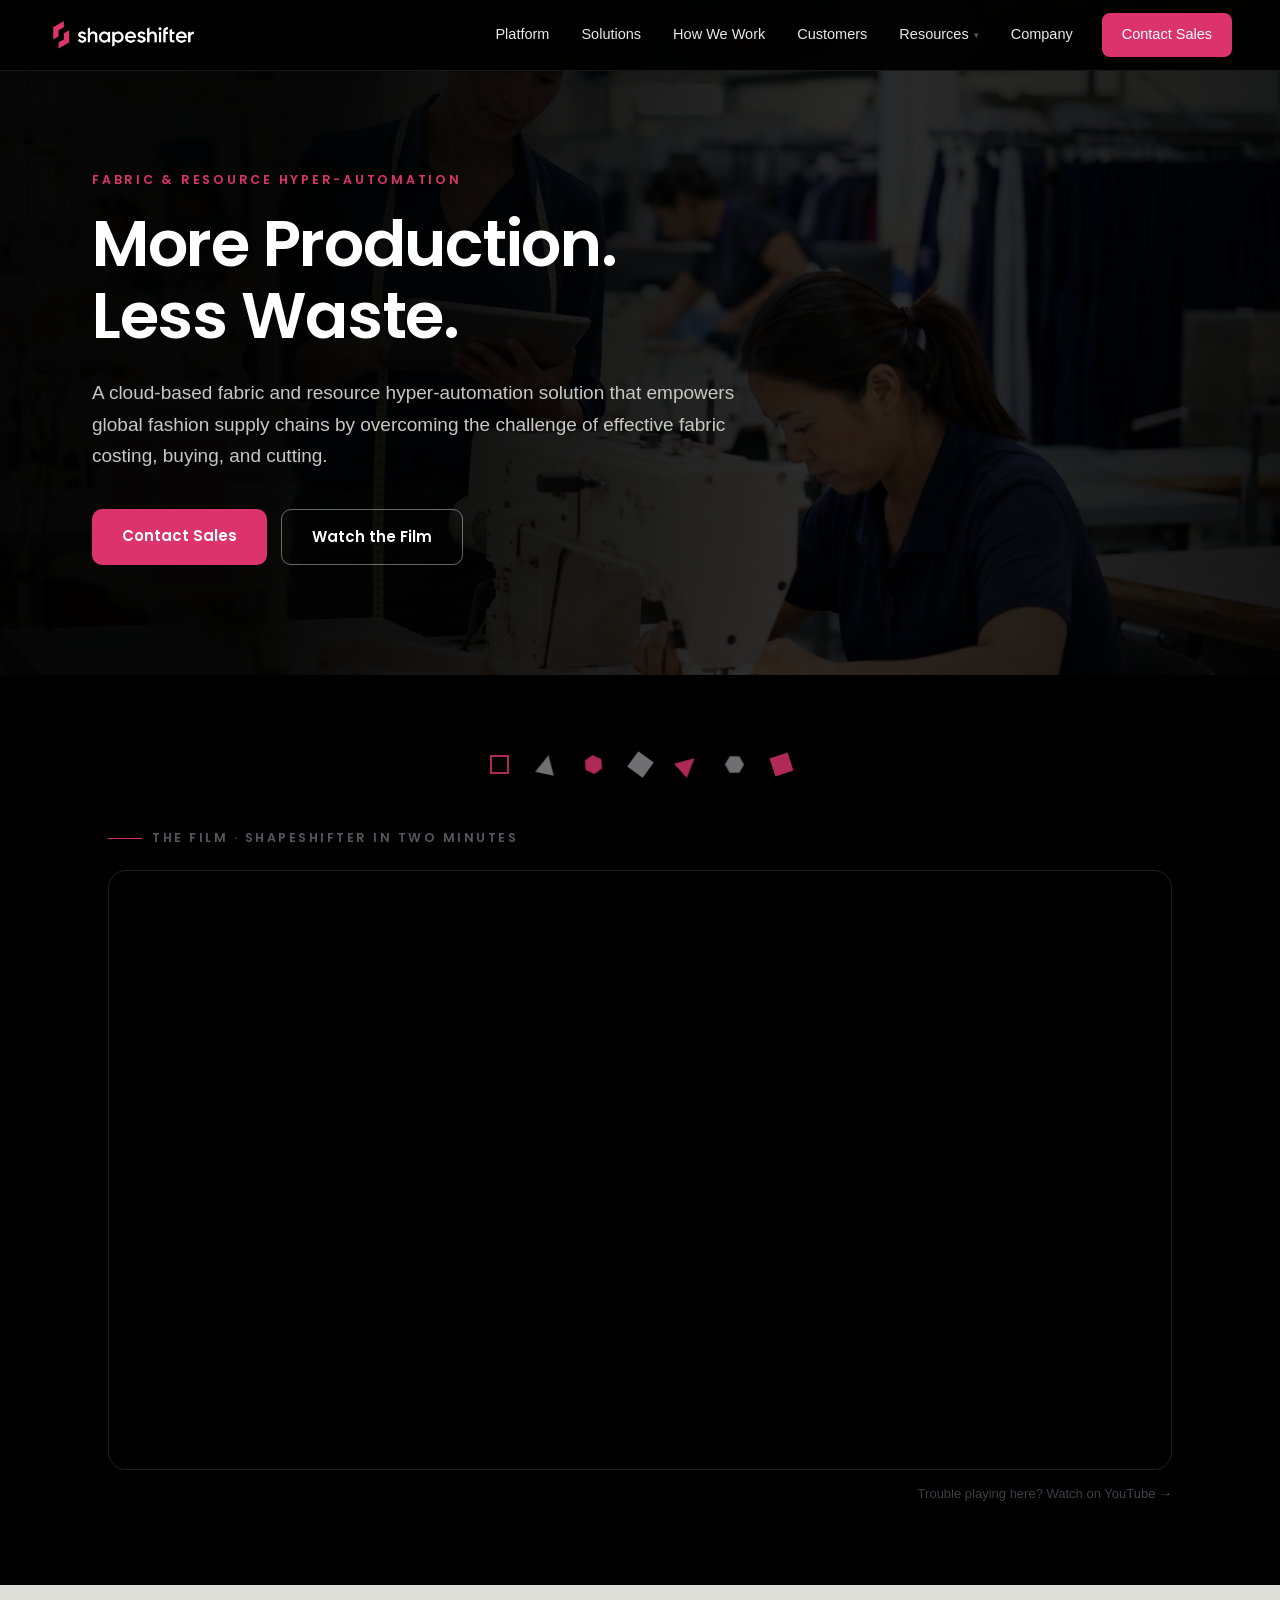
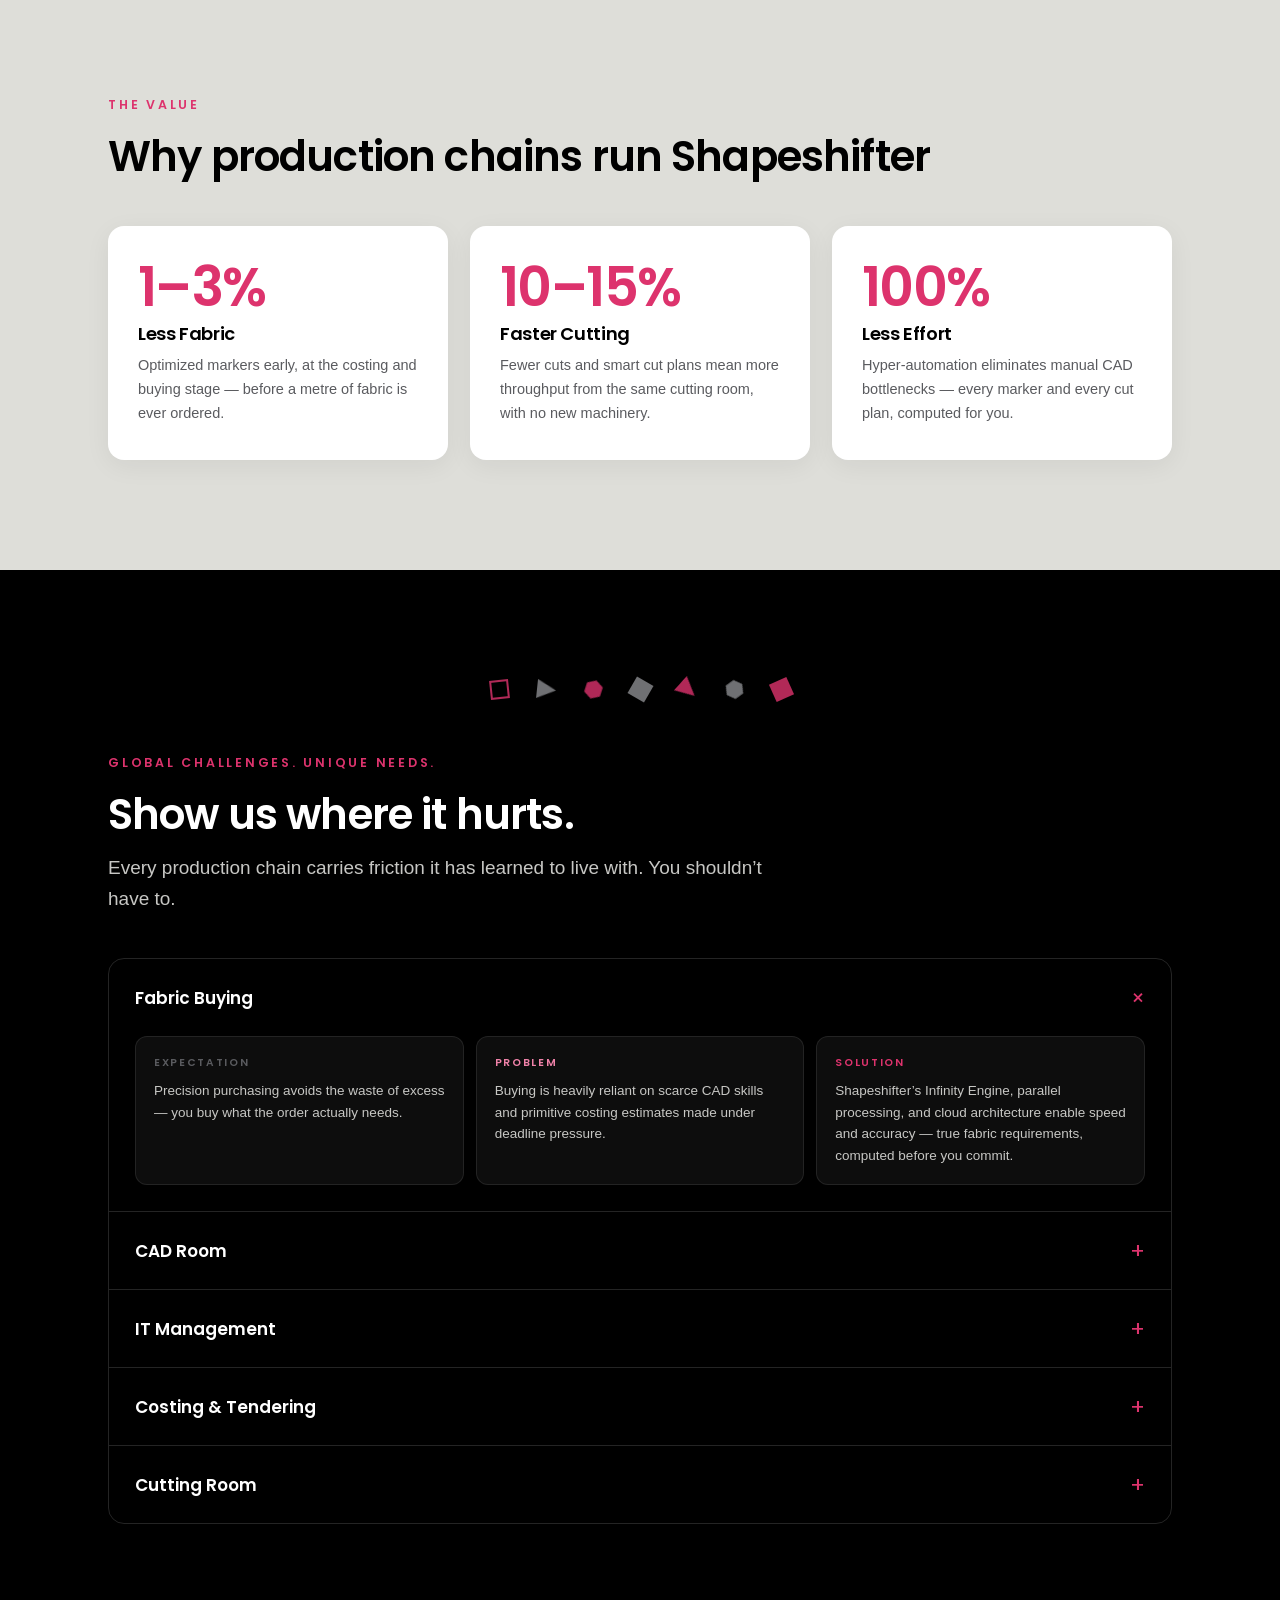
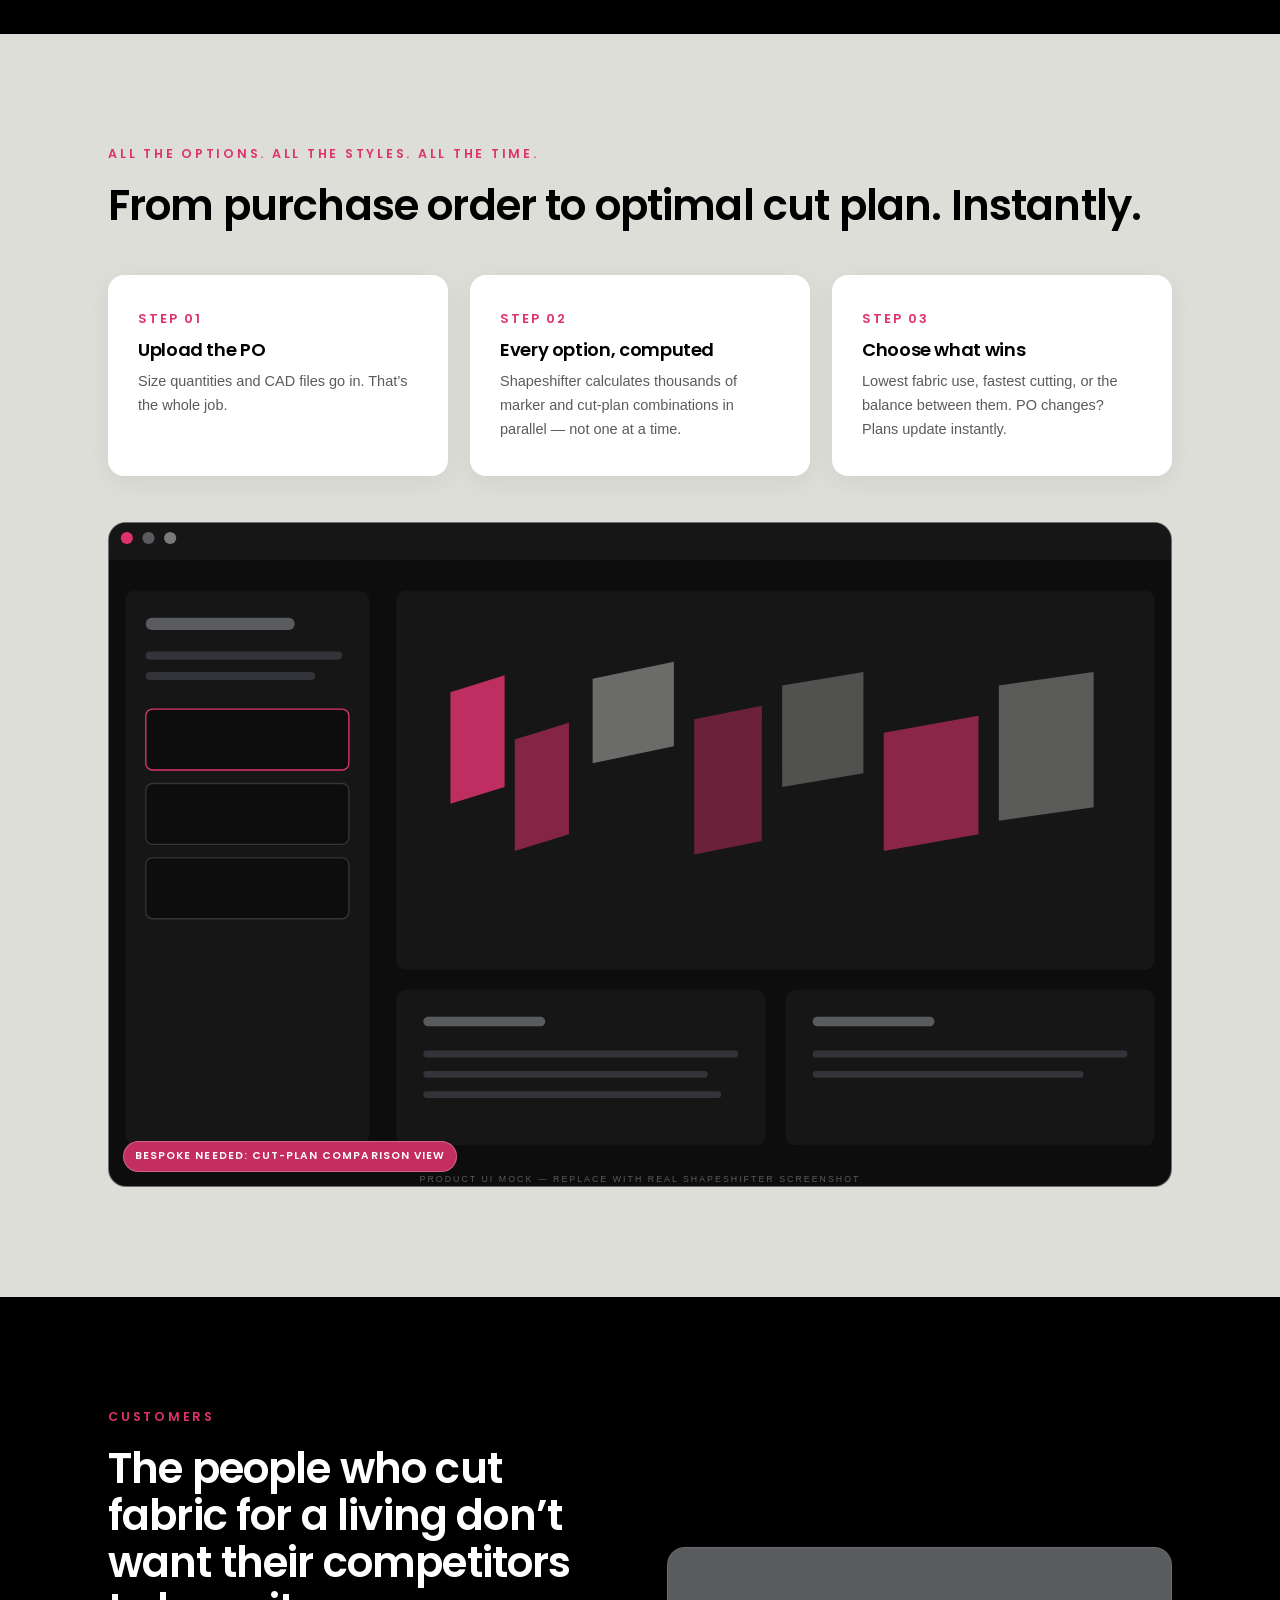
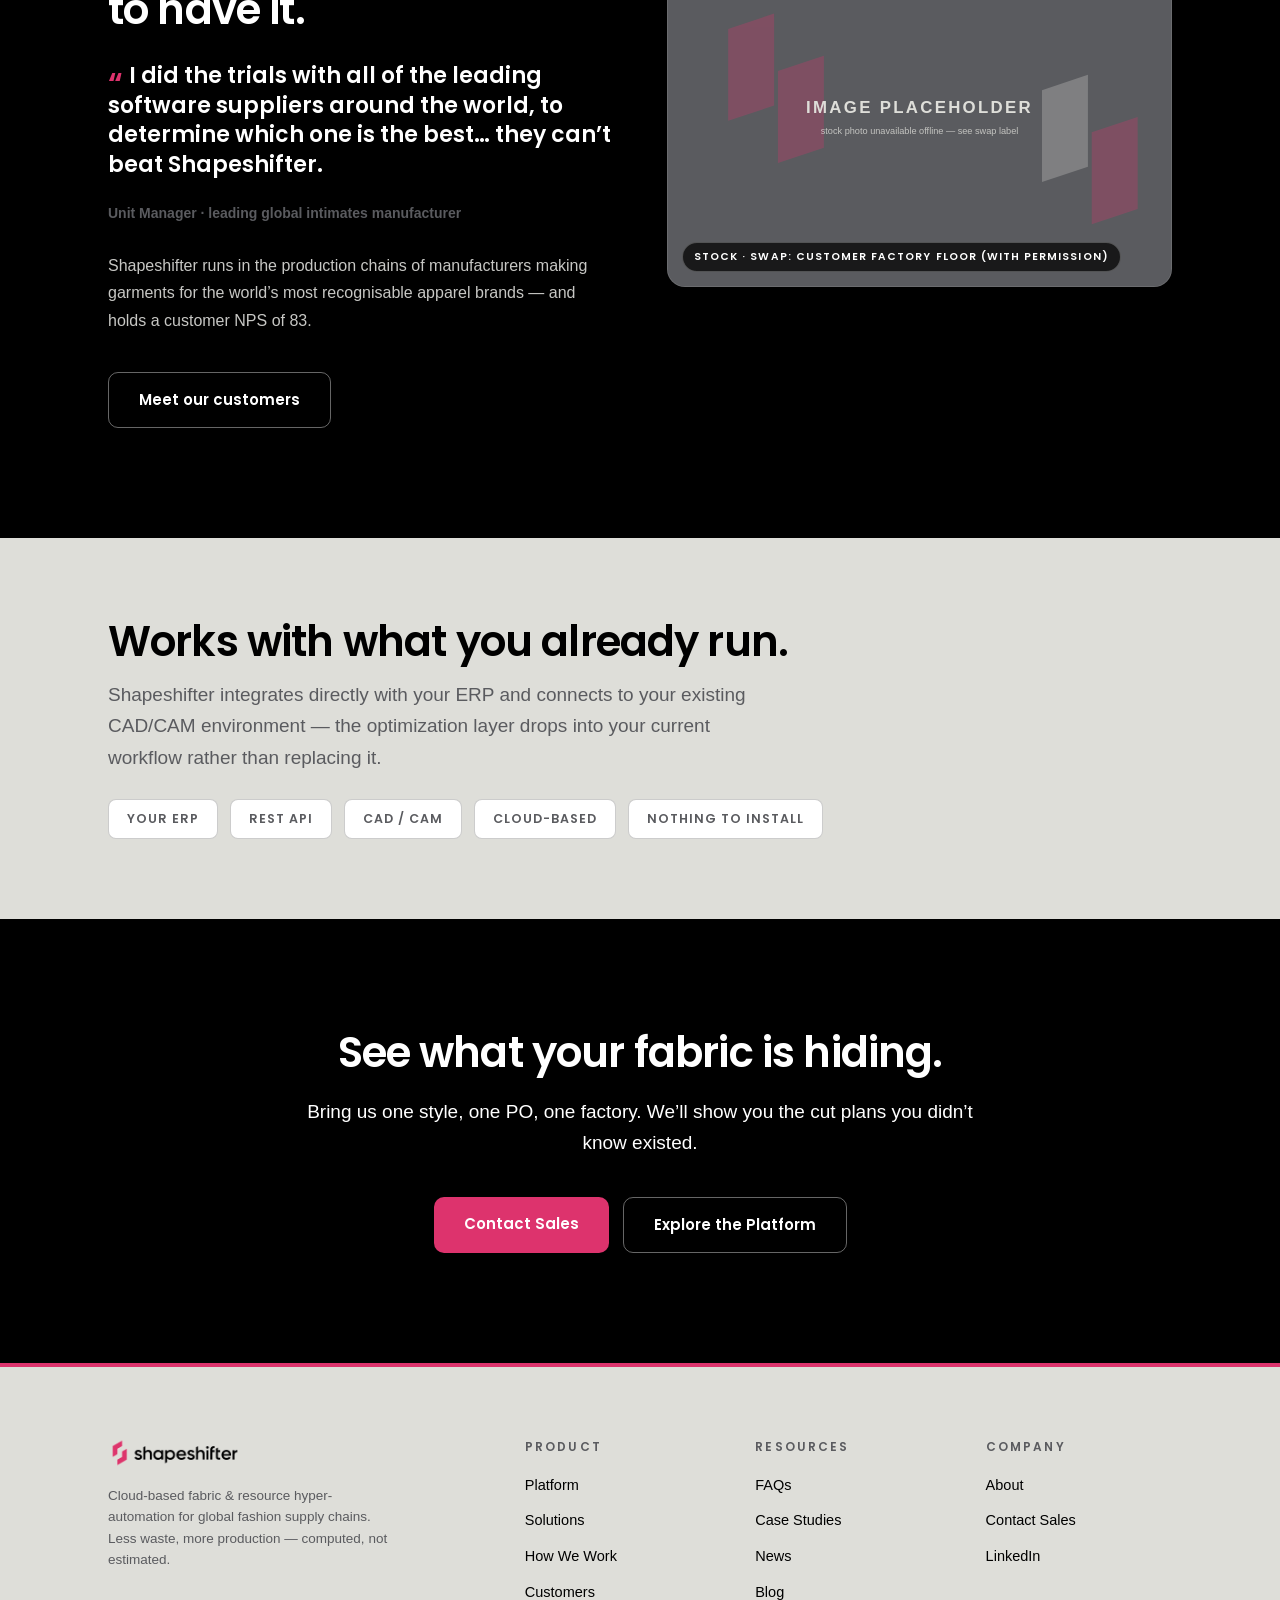
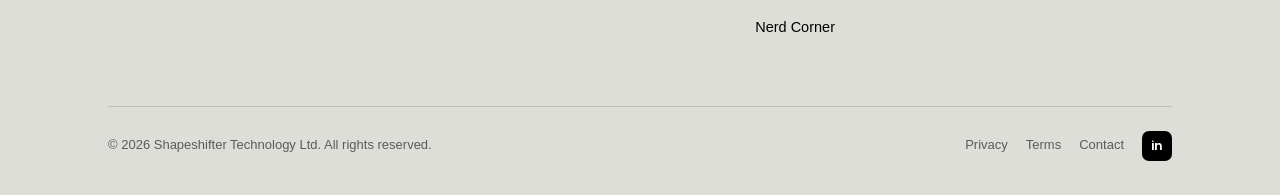
==== index.html @ abb64e83 "testing" ====
<!DOCTYPE html>
<html lang="en">
<head>
<meta charset="UTF-8">
<meta name="viewport" content="width=device-width, initial-scale=1.0">
<title>Shapeshifter — More Production. Less Waste. | Fabric & Resource Hyper-Automation</title>
<meta name="description" content="Shapeshifter is a cloud-based fabric and resource hyper-automation solution for apparel manufacturers: 1–3% less fabric, 10–15% faster cutting, 100% automated markers and cut plans.">
<!-- DRAFT: remove the noindex line below at launch -->
<meta name="robots" content="noindex, nofollow">
<link rel="stylesheet" href="assets/css/style.css">
</head>
<body data-page="home">
<header class="site-head">
  <div class="bar">
    <a class="logo" href="index.html" aria-label="Shapeshifter home"><img src="assets/img/logo-dark-bg.png" alt="Shapeshifter"></a>
    <button class="burger" aria-label="Menu"><span></span><span></span><span></span></button>
    <ul class="site-nav">
      <li><a href="platform.html" data-nav="platform">Platform</a></li>
      <li><a href="solutions.html" data-nav="solutions">Solutions</a></li>
      <li><a href="how-we-work.html" data-nav="how">How We Work</a></li>
      <li><a href="customers.html" data-nav="customers">Customers</a></li>
      <li class="has-drop">
        <a href="resources.html" data-nav="resources">Resources<span class="caret">&#9662;</span></a>
        <div class="drop">
          <a href="resources.html#faq">FAQs<span>Questions buyers actually ask</span></a>
          <a href="resources.html#case-studies">Case Studies<span>Results on real factory floors</span></a>
          <a href="resources.html#news">News<span>Announcements &amp; events</span></a>
          <a href="resources.html#blog">Blog<span>Ideas from the cutting room</span></a>
          <a href="resources.html#nerd-corner">Nerd Corner<span>The mathematics behind Shapeshifter</span></a>
        </div>
      </li>
      <li><a href="company.html" data-nav="company">Company</a></li>
      <li><a class="btn-nav" href="contact.html">Contact Sales</a></li>
    </ul>
  </div>
</header>
<main>

<section class="sec-dark hero">
  <div class="hero-bg" aria-hidden="true">
    <img src="assets/img/hero-factory.jpg" alt="" onerror="this.onerror=null;this.src='assets/img/placeholder-hero.svg'">
  </div>
  
  <div class="wrap">
    <div class="eyebrow reveal">Fabric &amp; Resource Hyper-Automation</div>
    <h1 class="h-hero reveal d1">More Production.<br>Less Waste.</h1>
    <p class="lede reveal d2">A cloud-based fabric and resource hyper-automation solution that empowers global fashion supply chains by overcoming the challenge of effective fabric costing, buying, and cutting.</p>
    <div class="btn-row reveal d3">
      <a class="btn btn-coral" href="contact.html">Contact Sales</a>
      <a class="btn btn-ghost" href="#film">Watch the Film</a>
    </div>
  </div>
</section>

<section class="sec-dark pad-sm" id="film">
  <div class="wrap"><div class="shape-row" aria-hidden="true"><i class="sq" data-rs="0.4"></i><i class="tri gray" data-rs="-0.55"></i><i class="hex" data-rs="0.3"></i><i class="sq solid gray" data-rs="-0.34"></i><i class="tri" data-rs="0.5"></i><i class="hex gray" data-rs="-0.4"></i><i class="sq solid" data-rs="0.45"></i></div>
    
<div class="film-tag reveal"><i></i>The film &middot; Shapeshifter in two minutes</div>
<div class="film-frame reveal d1">
  <iframe src="https://www.youtube.com/embed/EPqxwD7VMgI?rel=0" title="Shapeshifter film"
    allow="accelerometer; clipboard-write; encrypted-media; gyroscope; picture-in-picture; web-share"
    referrerpolicy="strict-origin-when-cross-origin" allowfullscreen loading="lazy"></iframe>
</div>
<p class="film-fallback reveal d2"><a href="https://www.youtube.com/watch?v=EPqxwD7VMgI" target="_blank" rel="noopener">Trouble playing here? Watch on YouTube &rarr;</a></p>
  </div>
</section>

<section class="sec-light pad">
  
  <div class="wrap">
    <div class="eyebrow reveal">The Value</div>
    <h2 class="h-sec reveal d1">Why production chains run Shapeshifter</h2>
    <div class="grid-3 mt-3">
      <div class="card reveal"><div class="stat">1&ndash;3%</div><h4>Less Fabric</h4><p>Optimized markers early, at the costing and buying stage &mdash; before a metre of fabric is ever ordered.</p></div>
      <div class="card reveal d1"><div class="stat">10&ndash;15%</div><h4>Faster Cutting</h4><p>Fewer cuts and smart cut plans mean more throughput from the same cutting room, with no new machinery.</p></div>
      <div class="card reveal d2"><div class="stat">100%</div><h4>Less Effort</h4><p>Hyper-automation eliminates manual CAD bottlenecks &mdash; every marker and every cut plan, computed for you.</p></div>
    </div>
  </div>
</section>

<section class="sec-dark pad">
  
  <div class="wrap"><div class="shape-row" aria-hidden="true"><i class="sq" data-rs="0.4"></i><i class="tri gray" data-rs="-0.55"></i><i class="hex" data-rs="0.3"></i><i class="sq solid gray" data-rs="-0.34"></i><i class="tri" data-rs="0.5"></i><i class="hex gray" data-rs="-0.4"></i><i class="sq solid" data-rs="0.45"></i></div>
    <div class="eyebrow reveal">Global challenges. Unique needs.</div>
    <h2 class="h-sec reveal d1">Show us where it hurts.</h2>
    <p class="lede reveal d2 mt-1">Every production chain carries friction it has learned to live with. You shouldn&rsquo;t have to.</p>
    <div class="acc reveal d2">
      <div class="acc-item">
        <button class="acc-btn">Fabric Buying <span class="plus">+</span></button>
        <div class="acc-panel"><div class="eps">
          <div><div class="k e">Expectation</div><p>Precision purchasing avoids the waste of excess &mdash; you buy what the order actually needs.</p></div>
          <div><div class="k p">Problem</div><p>Buying is heavily reliant on scarce CAD skills and primitive costing estimates made under deadline pressure.</p></div>
          <div><div class="k s">Solution</div><p>Shapeshifter&rsquo;s Infinity Engine, parallel processing, and cloud architecture enable speed and accuracy &mdash; true fabric requirements, computed before you commit.</p></div>
        </div></div>
      </div>
      <div class="acc-item">
        <button class="acc-btn">CAD Room <span class="plus">+</span></button>
        <div class="acc-panel"><div class="eps">
          <div><div class="k e">Expectation</div><p>Markers and cut plans keep pace with the orders coming in.</p></div>
          <div><div class="k p">Problem</div><p>Sequential, slow queueing: one operator, one marker at a time, while orders stack up behind the bottleneck.</p></div>
          <div><div class="k s">Solution</div><p>Parallel cloud processing resolves the bottleneck &mdash; hundreds of styles computed simultaneously, no waiting on a workstation.</p></div>
        </div></div>
      </div>
      <div class="acc-item">
        <button class="acc-btn">IT Management <span class="plus">+</span></button>
        <div class="acc-panel"><div class="eps">
          <div><div class="k e">Expectation</div><p>New tools plug into the systems you already run.</p></div>
          <div><div class="k p">Problem</div><p>System connectivity barriers: on-premise tools that don&rsquo;t talk to your ERP, and integrations that become projects.</p></div>
          <div><div class="k s">Solution</div><p>Secure, REST API&ndash;integrated cloud architecture that connects to your ERP and your existing CAD/CAM environment.</p></div>
        </div></div>
      </div>
      <div class="acc-item">
        <button class="acc-btn">Costing &amp; Tendering <span class="plus">+</span></button>
        <div class="acc-panel"><div class="eps">
          <div><div class="k e">Expectation</div><p>Quotes are sharp enough to win the tender and safe enough to protect the margin.</p></div>
          <div><div class="k p">Problem</div><p>Fabric consumption is estimated, not computed &mdash; so quotes carry padding your competitors don&rsquo;t.</p></div>
          <div><div class="k s">Solution</div><p>Costing built on real, optimized markers: quote tighter with confidence, and win work you&rsquo;d otherwise lose.</p></div>
        </div></div>
      </div>
      <div class="acc-item">
        <button class="acc-btn">Cutting Room <span class="plus">+</span></button>
        <div class="acc-panel"><div class="eps">
          <div><div class="k e">Expectation</div><p>The cutting room runs at the pace the machines allow.</p></div>
          <div><div class="k p">Problem</div><p>Capacity is spent executing the single cut plan someone had time to make &mdash; not the best one that exists.</p></div>
          <div><div class="k s">Solution</div><p>Smart cut plans with fewer cuts: faster cutting and more throughput, without new machinery.</p></div>
        </div></div>
      </div>
    </div>
  </div>
</section>

<section class="sec-light pad">
  <div class="wrap">
    <div class="eyebrow reveal">All the options. All the styles. All the time.</div>
    <h2 class="h-sec reveal d1">From purchase order to optimal cut plan. Instantly.</h2>
    <div class="grid-3 mt-3">
      <div class="card reveal"><div class="step-no">STEP 01</div><h4>Upload the PO</h4><p>Size quantities and CAD files go in. That&rsquo;s the whole job.</p></div>
      <div class="card reveal d1"><div class="step-no">STEP 02</div><h4>Every option, computed</h4><p>Shapeshifter calculates thousands of marker and cut-plan combinations in parallel &mdash; not one at a time.</p></div>
      <div class="card reveal d2"><div class="step-no">STEP 03</div><h4>Choose what wins</h4><p>Lowest fabric use, fastest cutting, or the balance between them. PO changes? Plans update instantly.</p></div>
    </div>
    <div class="mt-3 reveal"><figure class="figure ui"><img src="assets/img/placeholder-ui.svg" alt="Shapeshifter product interface placeholder"><figcaption class="swap-tag bespoke">BESPOKE NEEDED: cut-plan comparison view</figcaption></figure></div>
  </div>
</section>

<section class="sec-dark pad">
  <div class="wrap">
    <div class="split">
      <div>
        <div class="eyebrow reveal">Customers</div>
        <h2 class="h-sec reveal d1">The people who cut fabric for a living don&rsquo;t want their competitors to have it.</h2>
        <p class="quote-big reveal d2 mt-2" style="font-size:clamp(18px,2vw,22px)">I did the trials with all of the leading software suppliers around the world, to determine which one is the best&hellip; they can&rsquo;t beat Shapeshifter.</p>
        <div class="quote-who reveal d2">Unit Manager &middot; leading global intimates manufacturer</div>
        <p class="body-copy reveal d3 mt-2">Shapeshifter runs in the production chains of manufacturers making garments for the world&rsquo;s most recognisable apparel brands &mdash; and holds a customer NPS of 83.</p>
        <div class="btn-row reveal d3"><a class="btn btn-ghost" href="customers.html">Meet our customers</a></div>
      </div>
      <figure class="figure "><img src="https://images.unsplash.com/photo-1741176505800-caaa3a52631a?auto=format&fit=crop&w=1600&q=70" alt="Garment workers on a factory sewing floor" loading="lazy" onerror="this.onerror=null;this.src='assets/img/placeholder-photo.svg'"><figcaption class="swap-tag">STOCK · swap: customer factory floor (with permission)</figcaption></figure>
    </div>
  </div>
</section>

<section class="sec-light pad-sm">
  
  <div class="wrap">
    <h2 class="h-sec reveal">Works with what you already run.</h2>
    <p class="lede reveal d1 mt-1">Shapeshifter integrates directly with your ERP and connects to your existing CAD/CAM environment &mdash; the optimization layer drops into your current workflow rather than replacing it.</p>
    <div class="chips reveal d2"><span>YOUR ERP</span><span>REST API</span><span>CAD / CAM</span><span>CLOUD-BASED</span><span>NOTHING TO INSTALL</span></div>
  </div>
</section>

<section class="cta-band pad">
  
  <div class="wrap">
    <h2 class="h-sec reveal">See what your fabric is hiding.</h2>
    <p class="lede reveal d1">Bring us one style, one PO, one factory. We&rsquo;ll show you the cut plans you didn&rsquo;t know existed.</p>
    <div class="btn-row reveal d2">
      <a class="btn btn-coral" href="contact.html">Contact Sales</a>
      <a class="btn btn-ghost" href="platform.html">Explore the Platform</a>
    </div>
  </div>
</section>

</main>
<footer class="site-foot">
  <div class="wrap">
    <div class="foot-grid">
      <div>
        <a class="logo" href="index.html"><img src="assets/img/logo-black.png" alt="Shapeshifter"></a>
        <p class="tag">Cloud-based fabric &amp; resource hyper-automation for global fashion supply chains. Less waste, more production &mdash; computed, not estimated.</p>
      </div>
      <div>
        <h5>Product</h5>
        <ul>
          <li><a href="platform.html">Platform</a></li>
          <li><a href="solutions.html">Solutions</a></li>
          <li><a href="how-we-work.html">How We Work</a></li>
          <li><a href="customers.html">Customers</a></li>
        </ul>
      </div>
      <div>
        <h5>Resources</h5>
        <ul>
          <li><a href="resources.html#faq">FAQs</a></li>
          <li><a href="resources.html#case-studies">Case Studies</a></li>
          <li><a href="resources.html#news">News</a></li>
          <li><a href="resources.html#blog">Blog</a></li>
          <li><a href="resources.html#nerd-corner">Nerd Corner</a></li>
        </ul>
      </div>
      <div>
        <h5>Company</h5>
        <ul>
          <li><a href="company.html">About</a></li>
          <li><a href="contact.html">Contact Sales</a></li>
          <li><a href="https://www.linkedin.com/company/shapeshiftersocial" target="_blank" rel="noopener">LinkedIn</a></li>
        </ul>
      </div>
    </div>
    <div class="foot-base">
      <span>&copy; <span data-year>2026</span> Shapeshifter Technology Ltd. All rights reserved.</span>
      <span class="right">
        <a href="#">Privacy</a>
        <a href="#">Terms</a>
        <a href="contact.html">Contact</a>
        <a class="li-badge" href="https://www.linkedin.com/company/shapeshiftersocial" target="_blank" rel="noopener" aria-label="Shapeshifter on LinkedIn">in</a>
      </span>
    </div>
  </div>
</footer>
<script src="assets/js/main.js"></script>
</body>
</html>
---- assets/css/style.css ----
/* ============================================================
   ShapeShifter — mockup design system
   Palette: #000000 · #D26763 (coral) · #5A5B5F (gray) · #DEDED9 (stone)
   Headings: Poppins SemiBold (self-hosted) · Body: system sans
   ============================================================ */

@font-face{
  font-family:'Poppins'; font-style:normal; font-weight:400; font-display:swap;
  src:url('../fonts/poppins-latin-400-normal.woff2') format('woff2');
}
@font-face{
  font-family:'Poppins'; font-style:normal; font-weight:600; font-display:swap;
  src:url('../fonts/poppins-latin-600-normal.woff2') format('woff2');
}

:root{
  --black:#000000;
  --coral:#DD336D;
  --coral-deep:#B62456;
  --gray:#5A5B5F;
  --stone:#DEDED9;
  --white:#ffffff;
  --head:'Poppins',-apple-system,BlinkMacSystemFont,"Segoe UI",Roboto,Helvetica,Arial,sans-serif;
  --body:-apple-system,BlinkMacSystemFont,"Segoe UI",Roboto,Helvetica,Arial,sans-serif;
  --nav-h:70px;
  --wrap:1120px;
}

*{box-sizing:border-box;margin:0;padding:0}
html{scroll-behavior:smooth}
body{font-family:var(--body);color:var(--black);background:var(--black);line-height:1.6;-webkit-font-smoothing:antialiased}
img{max-width:100%;display:block}
a{color:inherit;text-decoration:none}
ul{list-style:none}

h1,h2,h3,h4{font-family:var(--head);font-weight:600;line-height:1.12;letter-spacing:-.02em}
.h-hero{font-size:clamp(38px,5.6vw,64px)}
.h-sec{font-size:clamp(28px,3.6vw,42px)}
.h-sub{font-size:clamp(19px,2vw,24px)}

.wrap{max-width:var(--wrap);margin:0 auto;padding:0 28px}
.eyebrow{font-family:var(--head);font-weight:600;font-size:12.5px;letter-spacing:.22em;text-transform:uppercase;color:var(--coral);margin-bottom:18px}
.lede{font-size:clamp(16px,1.6vw,19px);line-height:1.65;max-width:680px}
.body-copy{font-size:16px;line-height:1.7;max-width:680px}
.sec-dark .lede,.sec-dark .body-copy{color:#c7c7c4}
.sec-light .lede,.sec-light .body-copy{color:var(--gray)}

/* ---------- header ---------- */
.site-head{position:fixed;top:0;left:0;right:0;z-index:1000;background:rgba(0,0,0,.92);backdrop-filter:blur(10px);-webkit-backdrop-filter:blur(10px);border-bottom:1px solid rgba(255,255,255,.09)}
.site-head .bar{max-width:1240px;margin:0 auto;height:var(--nav-h);display:flex;align-items:center;gap:20px;padding:0 28px}
.site-head .logo img{height:36px;width:auto}
.site-nav{margin-left:auto;display:flex;align-items:center;gap:6px}
.site-nav>li{position:relative}
.site-nav>li>a{display:block;padding:10px 13px;color:#e8e8e5;font-size:14.5px;font-weight:500;border-radius:8px;transition:color .2s}
.site-nav>li>a:hover,.site-nav>li>a.active{color:var(--coral)}
.site-nav .caret{display:inline-block;margin-left:5px;font-size:9px;transform:translateY(-1px);color:var(--gray)}
.drop{position:absolute;top:calc(100% + 10px);left:50%;transform:translate(-50%,8px);background:#0d0d0d;border:1px solid rgba(255,255,255,.12);border-radius:12px;padding:8px;min-width:210px;opacity:0;visibility:hidden;transition:all .22s;box-shadow:0 18px 50px rgba(0,0,0,.5)}
.drop a{display:block;padding:10px 14px;font-size:14px;color:#d5d5d2;border-radius:8px;white-space:nowrap}
.drop a:hover{background:rgba(221,51,109,.14);color:#fff}
.drop a span{display:block;font-size:11.5px;color:var(--gray);margin-top:1px}
.has-drop:hover .drop,.has-drop.open .drop{opacity:1;visibility:visible;transform:translate(-50%,0)}
.btn-nav{background:var(--coral);color:#fff !important;font-weight:600;padding:10px 20px !important;border-radius:9px;margin-left:10px;transition:background .2s}
.btn-nav:hover{background:var(--coral-deep);color:#fff !important}
.burger{display:none;margin-left:auto;background:none;border:0;cursor:pointer;padding:8px}
.burger span{display:block;width:24px;height:2px;background:#fff;margin:5px 0;transition:.3s}

/* ---------- sections ---------- */
section{position:relative;overflow:hidden}
.sec-dark{background:var(--black);color:var(--white)}
.sec-light{background:var(--stone);color:var(--black)}
.pad{padding:110px 0}
.pad-sm{padding:80px 0}

/* hero */
.hero{padding:170px 0 110px;min-height:72vh;display:flex;align-items:center}
.hero .wrap{margin-left:clamp(28px,5vw,96px);margin-right:auto}
.hero .lede{margin-top:26px}

/* buttons */
.btn-row{display:flex;gap:14px;margin-top:38px;flex-wrap:wrap}
.btn{display:inline-block;font-family:var(--head);font-weight:600;font-size:15px;padding:15px 30px;border-radius:10px;transition:all .22s;cursor:pointer;border:0}
.btn-coral{background:var(--coral);color:#fff}
.btn-coral:hover{background:var(--coral-deep);transform:translateY(-2px)}
.btn-ghost{border:1.5px solid rgba(255,255,255,.4);color:#fff;background:transparent}
.btn-ghost:hover{border-color:var(--coral);color:var(--coral)}
.sec-light .btn-ghost{border-color:rgba(0,0,0,.35);color:var(--black)}
.sec-light .btn-ghost:hover{border-color:var(--coral);color:var(--coral)}

/* film / video */
.film-frame{position:relative;border-radius:18px;overflow:hidden;box-shadow:0 30px 80px rgba(0,0,0,.55);border:1px solid rgba(255,255,255,.12)}
.film-frame::before{content:"";display:block;padding-top:56.25%}
.film-frame iframe{position:absolute;inset:0;width:100%;height:100%;border:0}
.film-tag{display:flex;align-items:center;gap:10px;margin-bottom:22px;font-family:var(--head);font-weight:600;font-size:12.5px;letter-spacing:.2em;text-transform:uppercase;color:var(--gray)}
.film-tag i{width:34px;height:1.5px;background:var(--coral);display:inline-block}

/* cards */
.grid-3{display:grid;grid-template-columns:repeat(3,1fr);gap:22px}
.grid-4{display:grid;grid-template-columns:repeat(4,1fr);gap:20px}
.grid-2{display:grid;grid-template-columns:repeat(2,1fr);gap:22px}
.card{background:var(--white);border-radius:16px;padding:34px 30px;box-shadow:0 6px 26px rgba(0,0,0,.06)}
.sec-dark .card{background:#101010;border:1px solid rgba(255,255,255,.09);box-shadow:none}
.sec-dark .card h4{color:#fff}
.stat{font-family:var(--head);font-weight:600;font-size:clamp(38px,4.6vw,54px);color:var(--coral);letter-spacing:-.03em;line-height:1}
.card h4{font-size:18px;margin-top:10px}
.card p{font-size:14.5px;color:var(--gray);margin-top:10px;line-height:1.65}
.sec-dark .card p{color:#a9a9a6}

/* numbered steps */
.step-no{font-family:var(--head);font-weight:600;font-size:13px;letter-spacing:.16em;color:var(--coral)}

/* feature tiles (platform "Powerful features") */
.tile{border-radius:16px;padding:30px 28px;background:#101010;border:1px solid rgba(255,255,255,.09);transition:border-color .25s,transform .25s}
.tile:hover{border-color:var(--coral);transform:translateY(-4px)}
.tile .glyph{width:42px;height:42px;margin-bottom:18px;position:relative}
.tile .glyph::before,.tile .glyph::after{content:"";position:absolute;width:16px;height:24px;background:var(--coral);transform:skewY(-16deg)}
.tile .glyph::before{left:2px;top:0;opacity:.55}
.tile .glyph::after{left:16px;top:10px}
.tile h4{font-size:17px;color:#fff}
.tile p{font-size:14px;color:#a9a9a6;margin-top:8px;line-height:1.6}

/* accordion (E -> P -> S) */
.acc{border:1px solid rgba(255,255,255,.14);border-radius:16px;overflow:hidden;margin-top:44px}
.sec-light .acc{border-color:rgba(0,0,0,.15)}
.acc-item + .acc-item{border-top:1px solid rgba(255,255,255,.14)}
.sec-light .acc-item + .acc-item{border-top-color:rgba(0,0,0,.15)}
.acc-btn{width:100%;display:flex;align-items:center;justify-content:space-between;gap:16px;background:none;border:0;cursor:pointer;padding:22px 26px;font-family:var(--head);font-weight:600;font-size:17px;color:inherit;text-align:left}
.acc-btn .plus{font-size:22px;color:var(--coral);font-weight:400;transition:transform .3s}
.acc-item.open .acc-btn .plus{transform:rotate(45deg)}
.acc-panel{max-height:0;overflow:hidden;transition:max-height .45s ease}
.eps{display:grid;grid-template-columns:repeat(3,1fr);gap:12px;padding:0 26px 26px}
.eps>div{background:rgba(255,255,255,.05);border:1px solid rgba(255,255,255,.09);border-radius:12px;padding:18px}
.sec-light .eps>div{background:#fff;border-color:rgba(0,0,0,.07)}
.eps .k{font-family:var(--head);font-weight:600;font-size:10.5px;letter-spacing:.16em;text-transform:uppercase;margin-bottom:8px}
.eps .k.e{color:var(--gray)} .eps .k.p{color:#f082a9} .eps .k.s{color:var(--coral)}
.sec-light .eps .k.p{color:var(--coral-deep)}
.eps p{font-size:13.5px;line-height:1.6;color:#c7c7c4}
.sec-light .eps p{color:var(--gray)}

/* quotes */
.quote-big{font-family:var(--head);font-weight:600;font-size:clamp(22px,3vw,32px);line-height:1.35;max-width:840px}
.quote-big::before{content:"\201C";color:var(--coral);font-size:1.4em;line-height:0;vertical-align:-.35em;margin-right:6px}
.quote-who{margin-top:22px;font-size:14px;color:var(--gray);font-weight:600}
.quote-card{background:#101010;border:1px solid rgba(255,255,255,.09);border-left:3px solid var(--coral);border-radius:14px;padding:28px}
.quote-card p{font-size:16px;line-height:1.6;font-weight:500;color:#e8e8e5}
.quote-card .quote-who{margin-top:16px}

/* media / figures */
.figure{position:relative;border-radius:18px;overflow:hidden;background:#5A5B5F url('../img/placeholder-photo.svg') center/cover no-repeat;border:1px solid rgba(255,255,255,.10)}
.figure img{width:100%;height:100%;object-fit:cover;transform:scale(1.02);transition:transform 6s ease}
.figure:hover img{transform:scale(1.09)}
.swap-tag{position:absolute;left:14px;bottom:14px;z-index:3;background:rgba(0,0,0,.72);color:#fff;font-family:var(--head);font-weight:600;font-size:10.5px;letter-spacing:.1em;text-transform:uppercase;padding:6px 11px;border-radius:20px;border:1px solid rgba(255,255,255,.25)}
.swap-tag.bespoke{background:rgba(221,51,109,.88)}
.split{display:grid;grid-template-columns:1fr 1fr;gap:54px;align-items:center}
.split .figure{min-height:340px}
.split .figure img{position:absolute;inset:0}

/* logo chips / names */
.chips{display:flex;flex-wrap:wrap;gap:12px;margin-top:26px}
.chips span{border:1px solid rgba(0,0,0,.2);border-radius:8px;padding:9px 18px;font-family:var(--head);font-weight:600;font-size:12.5px;letter-spacing:.08em;color:var(--gray);background:#fff}
.sec-dark .chips span{background:transparent;border-color:rgba(255,255,255,.2);color:#c7c7c4}

/* stats band */
.stat-band{display:flex;gap:64px;flex-wrap:wrap;margin-top:46px}
.stat-band .v{font-family:var(--head);font-weight:600;font-size:clamp(34px,4vw,48px);color:var(--coral);line-height:1}
.stat-band .l{font-size:13.5px;color:var(--gray);margin-top:8px;max-width:180px;line-height:1.5}

/* FAQ */
.faq-cat{font-family:var(--head);font-weight:600;font-size:12.5px;letter-spacing:.2em;text-transform:uppercase;color:var(--coral);margin:40px 0 6px}
.faq-item{border-bottom:1px solid rgba(0,0,0,.12);padding:20px 0}
.faq-item h4{font-size:17px}
.faq-item p{font-size:15px;color:var(--gray);margin-top:8px;max-width:760px;line-height:1.65}

/* resource cards */
.res-card{display:block;background:var(--white);border-radius:16px;overflow:hidden;box-shadow:0 6px 26px rgba(0,0,0,.06);transition:transform .25s,box-shadow .25s}
.res-card:hover{transform:translateY(-5px);box-shadow:0 16px 40px rgba(0,0,0,.12)}
.res-card .figure{border-radius:0;height:170px}
.res-card .pad-in{padding:22px 24px 26px}
.res-card .kind{font-family:var(--head);font-weight:600;font-size:11px;letter-spacing:.16em;text-transform:uppercase;color:var(--coral)}
.res-card h4{font-size:17px;margin-top:8px;line-height:1.35}
.res-card p{font-size:13.5px;color:var(--gray);margin-top:8px}
.sec-dark .res-card{background:#101010;border:1px solid rgba(255,255,255,.09)}
.sec-dark .res-card h4{color:#fff}

/* CTA band */
.cta-band{position:relative;background:var(--black);color:#fff;text-align:center}
.cta-band .h-sec{max-width:760px;margin:0 auto}
.cta-band .lede{margin:20px auto 0}
.cta-band .btn-row{justify-content:center}

/* footer */
.site-foot{background:var(--stone);color:var(--black);padding:70px 0 34px;border-top:4px solid var(--coral)}
.foot-grid{display:grid;grid-template-columns:2fr 1fr 1fr 1fr;gap:44px}
.site-foot .logo img{height:32px}
.site-foot .tag{font-size:13.5px;color:var(--gray);margin-top:16px;max-width:280px;line-height:1.6}
.site-foot h5{font-family:var(--head);font-weight:600;font-size:12px;letter-spacing:.18em;text-transform:uppercase;color:var(--gray);margin-bottom:16px}
.site-foot li{margin-bottom:10px}
.site-foot li a{font-size:14.5px;color:var(--black);transition:color .2s}
.site-foot li a:hover{color:var(--coral)}
.foot-base{display:flex;flex-wrap:wrap;gap:18px;align-items:center;margin-top:56px;padding-top:24px;border-top:1px solid rgba(0,0,0,.14);font-size:13px;color:var(--gray)}
.foot-base .right{margin-left:auto;display:flex;gap:18px;align-items:center}
.foot-base a:hover{color:var(--coral)}
.li-badge{display:inline-flex;align-items:center;justify-content:center;width:30px;height:30px;border-radius:7px;background:var(--black);color:#fff;font-family:var(--head);font-weight:600;font-size:12.5px}
.li-badge:hover{background:var(--coral);color:#fff}

/* floating brand shapes */
.shapes{position:absolute;inset:0;pointer-events:none;z-index:0}
.shape{position:absolute;background:var(--coral);opacity:.18;transform:skewY(-16deg);border-radius:4px;will-change:transform}
.sec-light .shape{opacity:.28}
.wrap,.hero .wrap{position:relative;z-index:2}

/* scroll reveal */
.reveal{opacity:0;transform:translateY(28px);transition:opacity .8s ease,transform .8s ease}
.reveal.in{opacity:1;transform:none}
.d1{transition-delay:.12s}.d2{transition-delay:.24s}.d3{transition-delay:.36s}.d4{transition-delay:.48s}
@media (prefers-reduced-motion:reduce){.reveal{opacity:1;transform:none;transition:none}.figure img{transition:none}}

/* helpers */
.mt-1{margin-top:14px}.mt-2{margin-top:28px}.mt-3{margin-top:46px}.mt-4{margin-top:64px}
.center{text-align:center}
.max-720{max-width:720px}
.mx-auto{margin-left:auto;margin-right:auto}

/* ---------- responsive ---------- */
@media(max-width:960px){
  .grid-3,.grid-4{grid-template-columns:repeat(2,1fr)}
  .split{grid-template-columns:1fr;gap:30px}
  .foot-grid{grid-template-columns:1fr 1fr}
}
@media(max-width:720px){
  .site-nav{position:fixed;top:var(--nav-h);left:0;right:0;background:#000;flex-direction:column;align-items:stretch;padding:16px 22px 26px;gap:2px;display:none;border-bottom:1px solid rgba(255,255,255,.12)}
  .site-nav.open{display:flex}
  .drop{position:static;transform:none;opacity:1;visibility:visible;display:none;box-shadow:none;border:0;background:rgba(255,255,255,.04);margin:4px 0 8px}
  .has-drop.open .drop{display:block}
  .btn-nav{margin:14px 0 0;text-align:center}
  .burger{display:block}
  .grid-3,.grid-4,.grid-2,.eps{grid-template-columns:1fr}
  .stat-band{gap:34px}
  .hero{padding:130px 0 80px;min-height:0}
  .pad{padding:76px 0}
}

/* ---------- v3 additions ---------- */
/* hero background image */
.hero-bg{position:absolute;inset:0;z-index:0}
.hero-bg img{width:100%;height:100%;object-fit:cover;opacity:.5}
.hero-bg::after{content:"";position:absolute;inset:0;background:linear-gradient(100deg,rgba(0,0,0,.94) 25%,rgba(0,0,0,.62) 65%,rgba(0,0,0,.8) 100%)}
.hero-swap{position:absolute;right:18px;bottom:18px;left:auto;z-index:5}

/* film fallback link */
.film-fallback{margin-top:14px;font-size:13px;text-align:right}
.film-fallback a{color:var(--gray);transition:color .2s}
.film-fallback a:hover{color:var(--coral)}

/* rotating shape rows between sections */
.shape-row{display:flex;justify-content:center;align-items:center;gap:28px;margin:0 0 54px}
.shape-row i{display:block;width:19px;height:19px;border:2.5px solid var(--coral);opacity:.8;will-change:transform}
.shape-row i.solid{background:var(--coral);border:0}
.shape-row i.gray{border-color:var(--gray)}
.shape-row i.solid.gray{background:var(--gray);border:0}
.shape-row i.tri{clip-path:polygon(50% 0,100% 100%,0 100%);border:0;background:var(--coral)}
.shape-row i.tri.gray{background:var(--gray)}
.shape-row i.hex{clip-path:polygon(25% 6%,75% 6%,100% 50%,75% 94%,25% 94%,0 50%);border:0;background:var(--coral)}
.shape-row i.hex.gray{background:var(--gray)}
.sec-dark .shape-row i.gray,.cta-band .shape-row i.gray{border-color:#8b8c90}
.sec-dark .shape-row i.tri.gray,.sec-dark .shape-row i.hex.gray,.sec-dark .shape-row i.solid.gray{background:#8b8c90}
.figure.ui{aspect-ratio:1.6}
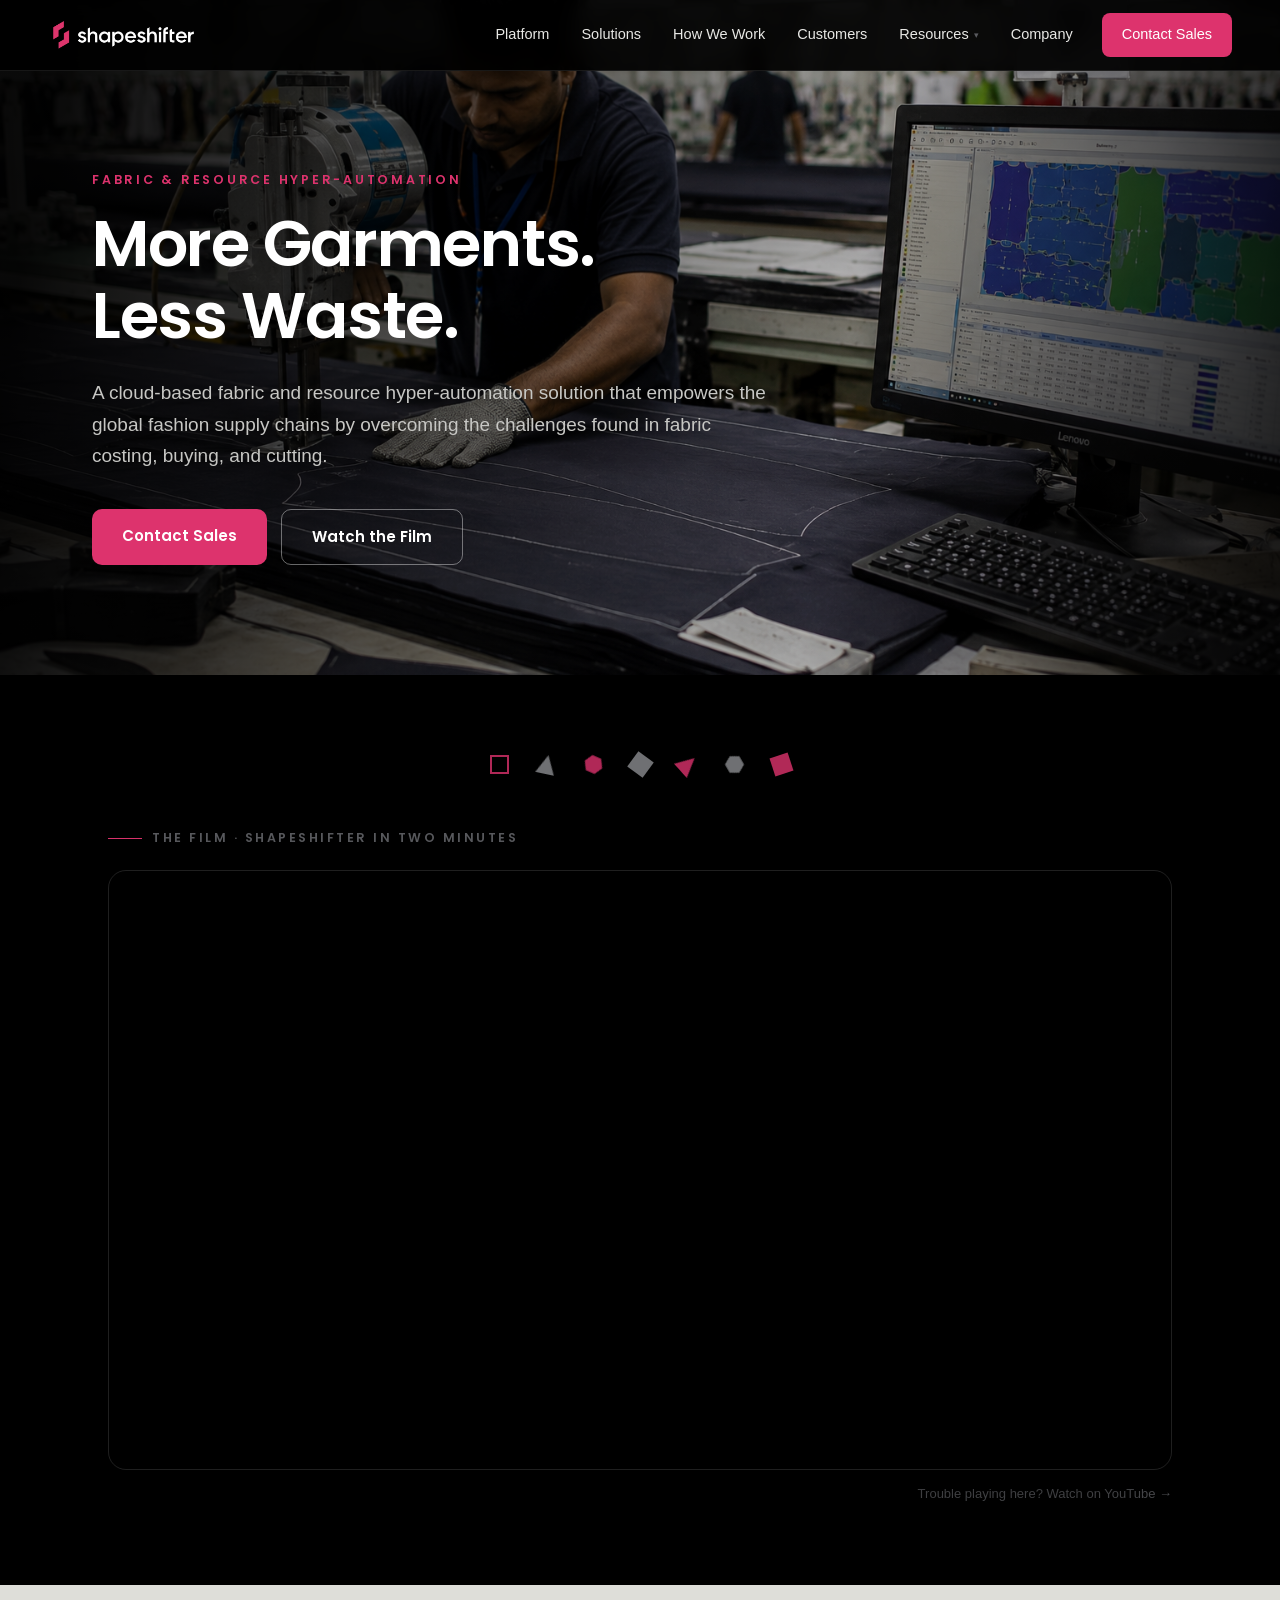
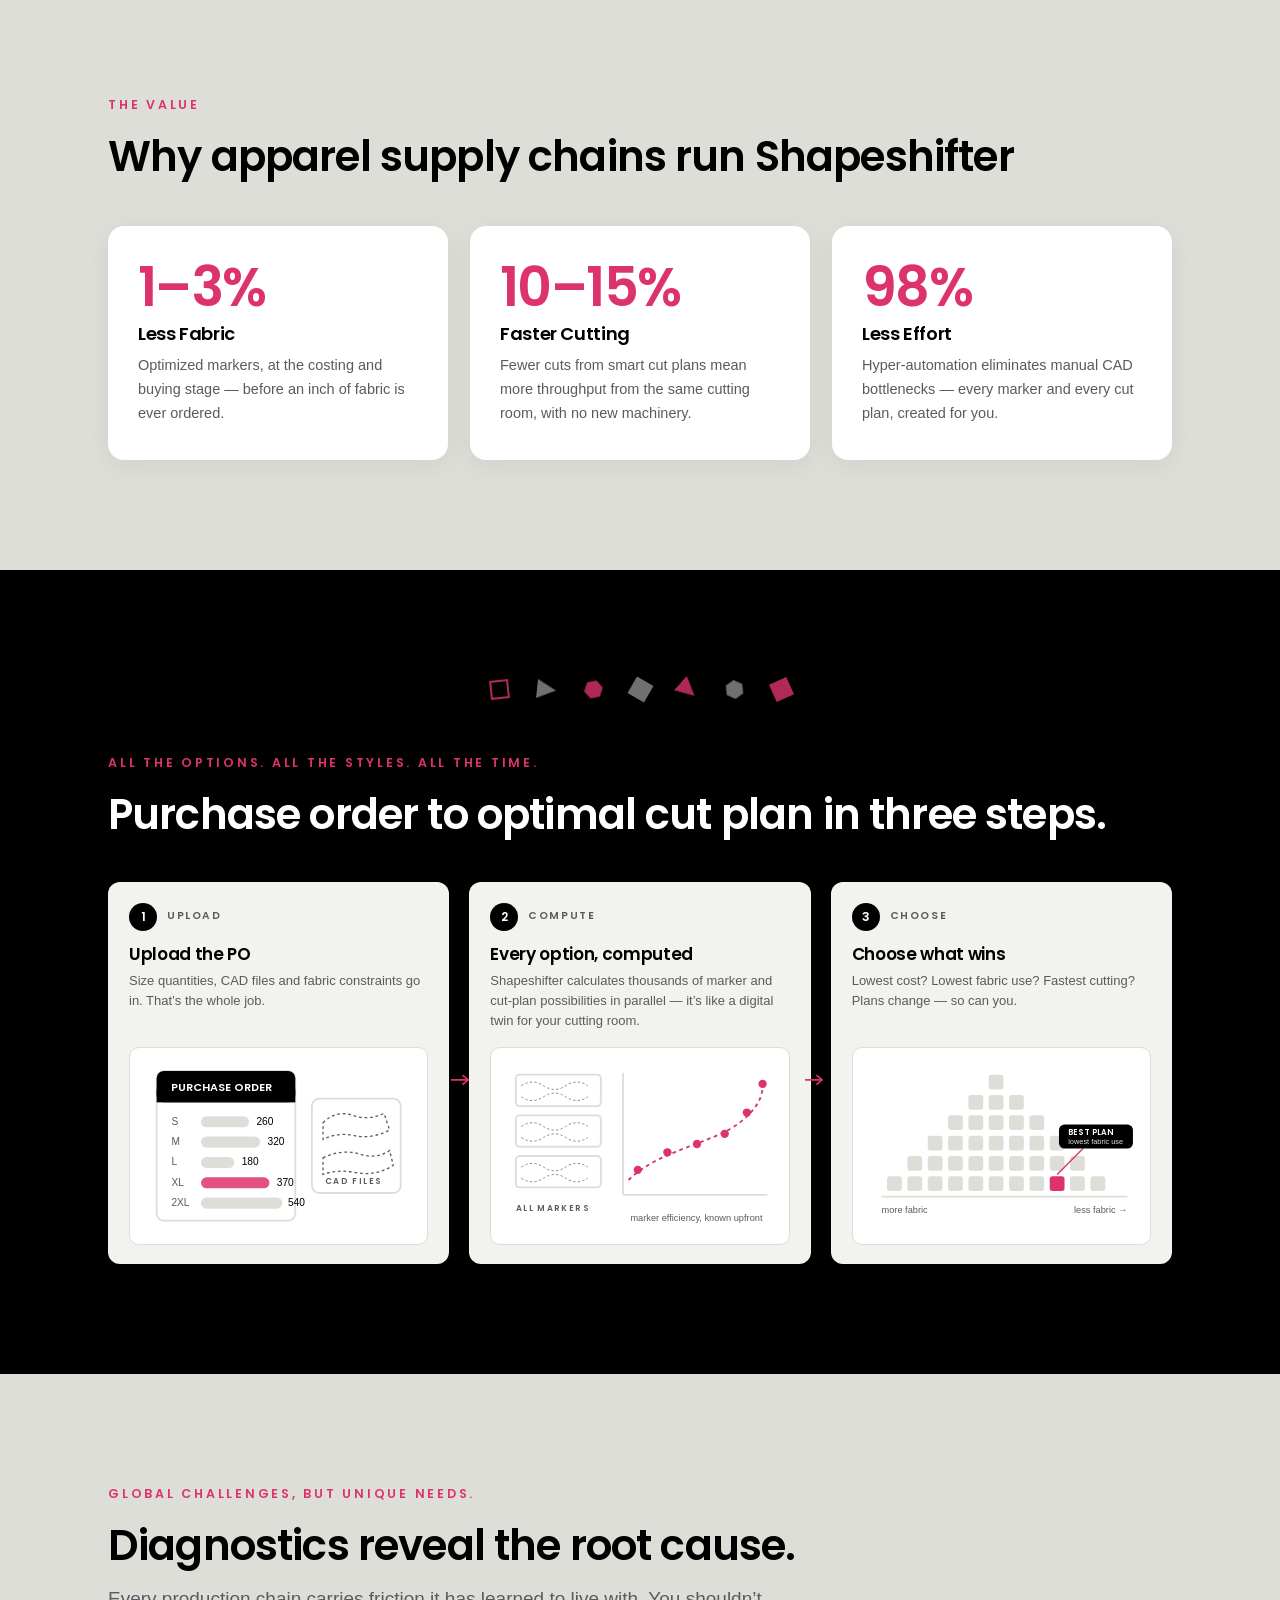
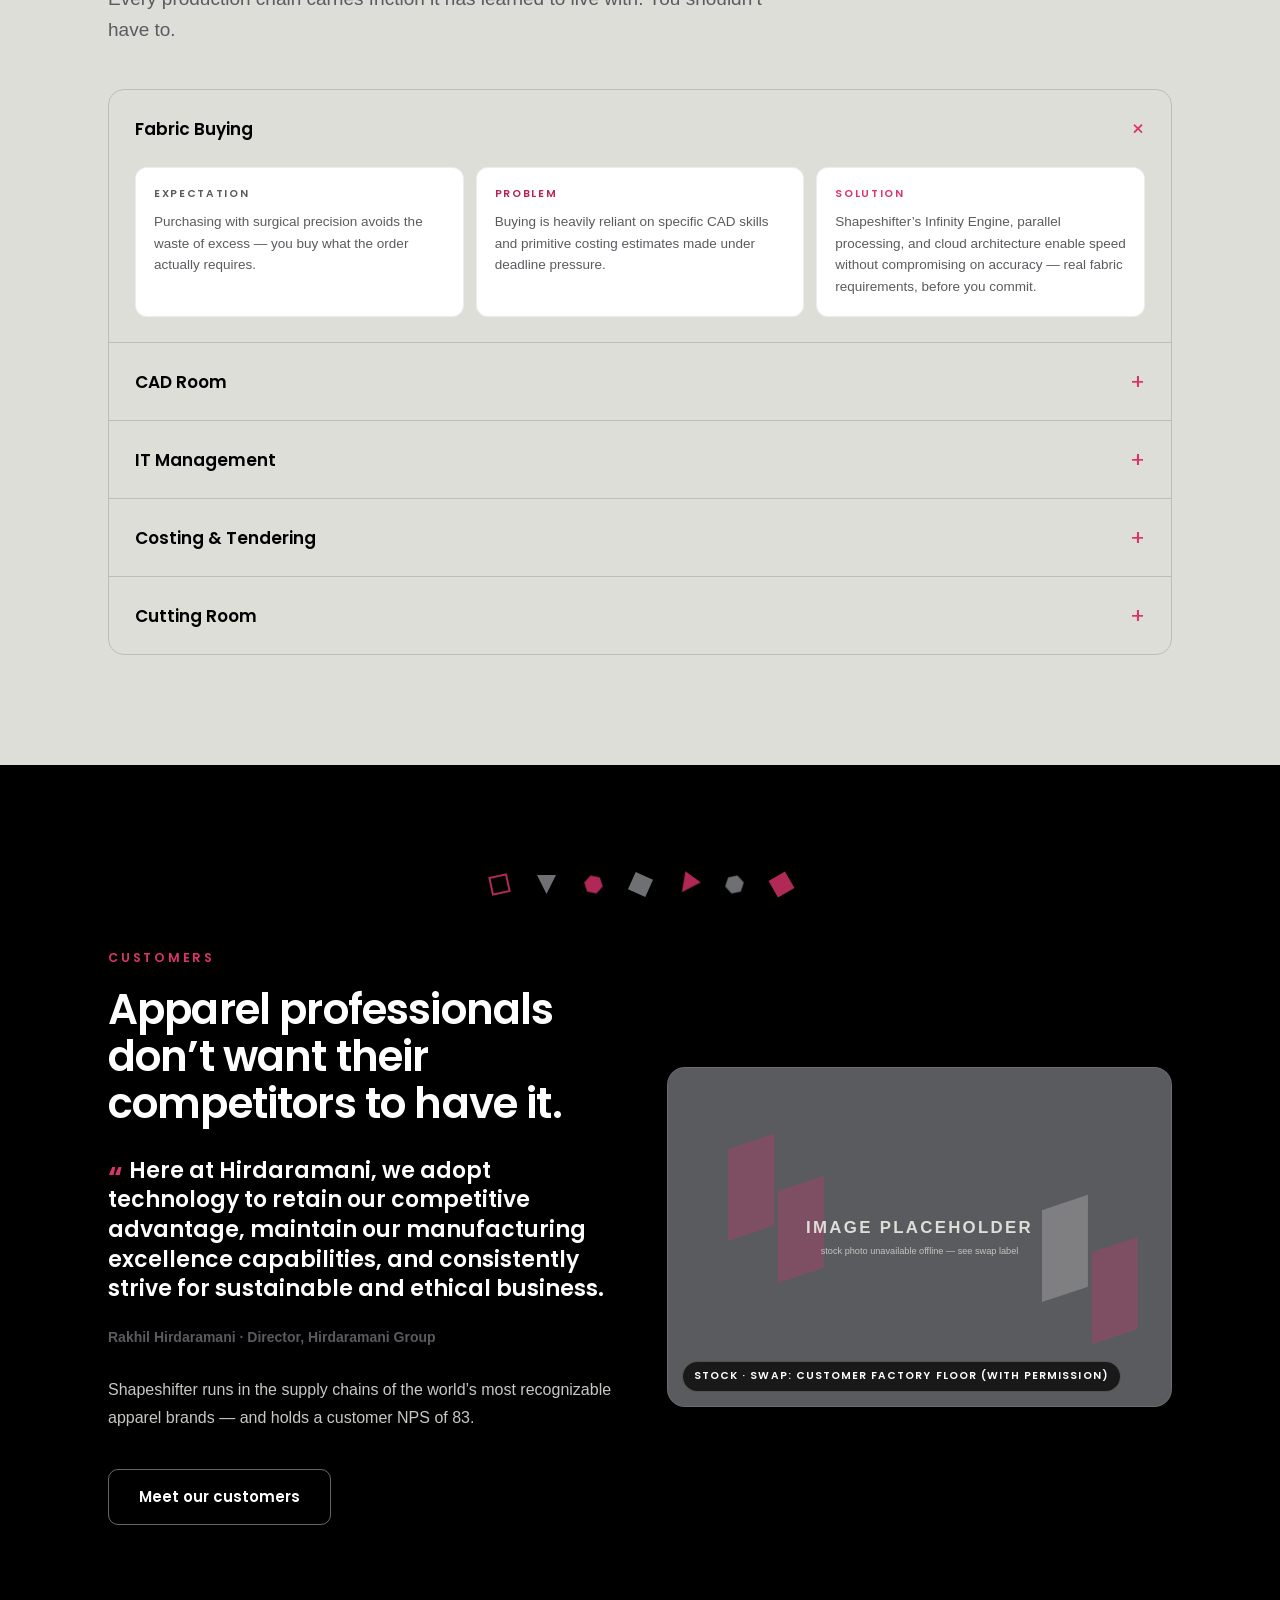
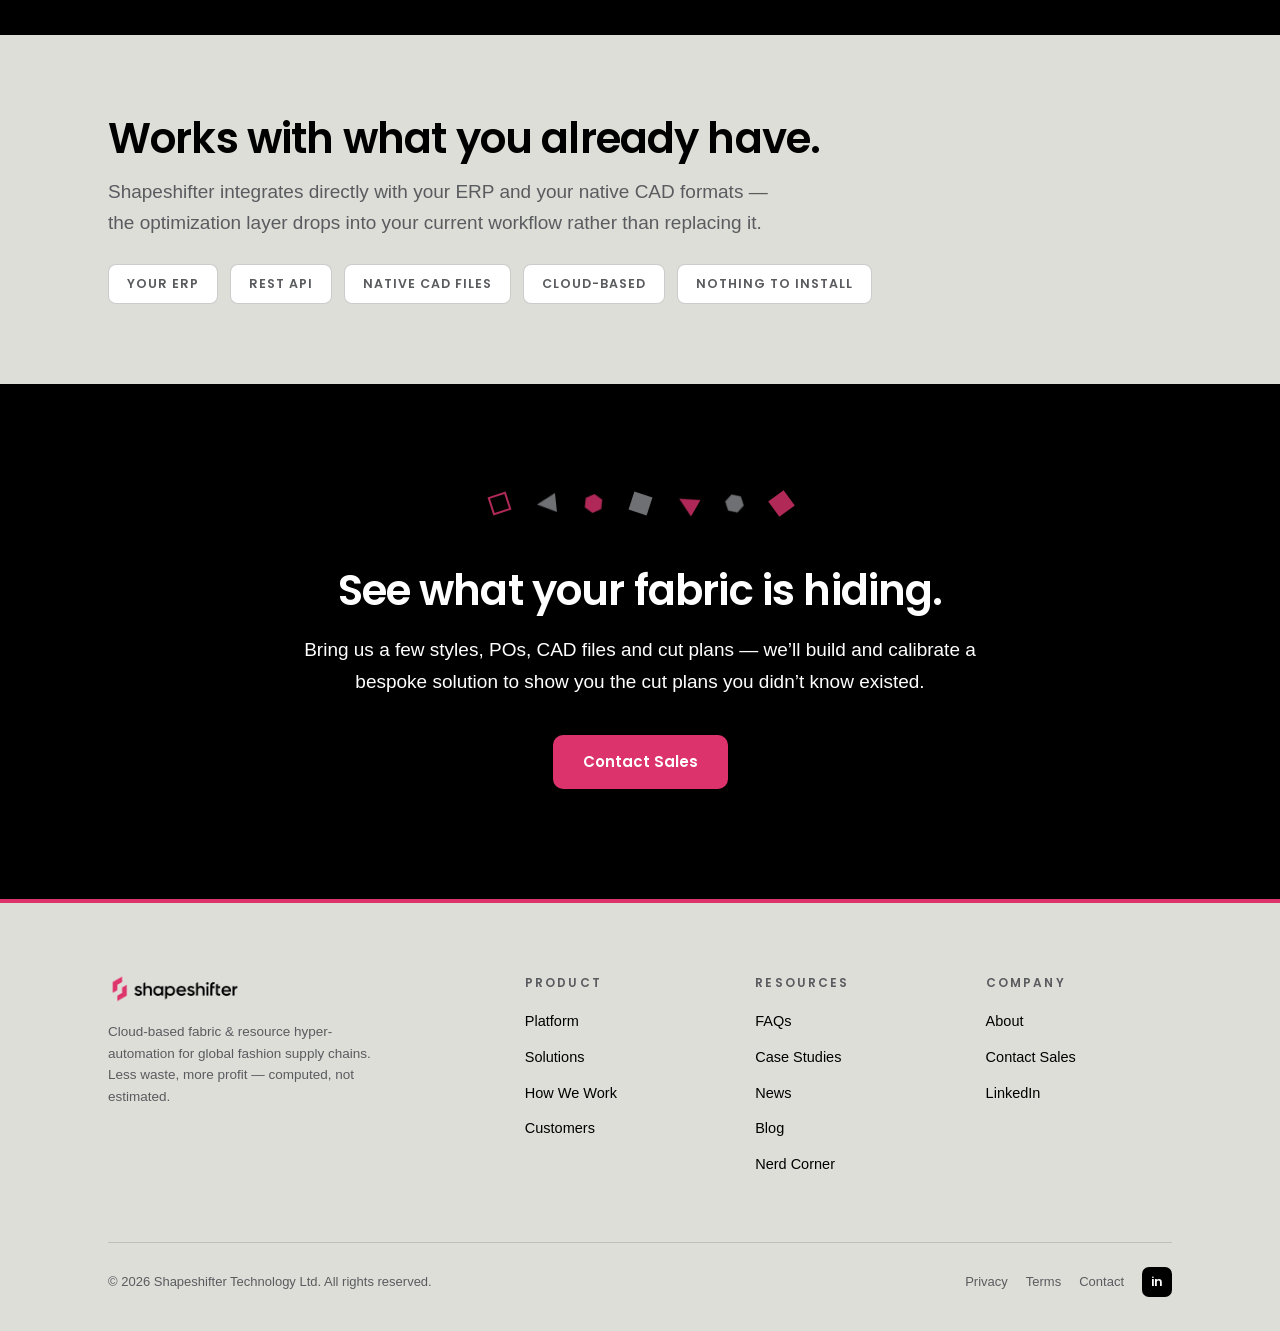
==== commit 0d75f99b: "text edits and design sync" ====
--- a/index.html
+++ b/index.html
@@ -3,11 +3,11 @@
 <head>
 <meta charset="UTF-8">
 <meta name="viewport" content="width=device-width, initial-scale=1.0">
-<title>Shapeshifter — More Production. Less Waste. | Fabric & Resource Hyper-Automation</title>
-<meta name="description" content="Shapeshifter is a cloud-based fabric and resource hyper-automation solution for apparel manufacturers: 1–3% less fabric, 10–15% faster cutting, 100% automated markers and cut plans.">
+<title>Shapeshifter — More Garments. Less Waste. | Fabric & Resource Hyper-Automation</title>
+<meta name="description" content="Shapeshifter is a cloud-based fabric and resource hyper-automation solution for global fashion supply chains: 1–3% less fabric, 10–15% faster cutting, 100% automated markers and cut plans.">
 <!-- DRAFT: remove the noindex line below at launch -->
 <meta name="robots" content="noindex, nofollow">
-<link rel="stylesheet" href="assets/css/style.css">
+<link rel="stylesheet" href="assets/css/style.css?v=4">
 </head>
 <body data-page="home">
 <header class="site-head">
@@ -43,8 +43,8 @@
   
   <div class="wrap">
     <div class="eyebrow reveal">Fabric &amp; Resource Hyper-Automation</div>
-    <h1 class="h-hero reveal d1">More Production.<br>Less Waste.</h1>
-    <p class="lede reveal d2">A cloud-based fabric and resource hyper-automation solution that empowers global fashion supply chains by overcoming the challenge of effective fabric costing, buying, and cutting.</p>
+    <h1 class="h-hero reveal d1">More Garments.<br>Less Waste.</h1>
+    <p class="lede reveal d2">A cloud-based fabric and resource hyper-automation solution that empowers the global fashion supply chains by overcoming the challenges found in fabric costing, buying, and cutting.</p>
     <div class="btn-row reveal d3">
       <a class="btn btn-coral" href="contact.html">Contact Sales</a>
       <a class="btn btn-ghost" href="#film">Watch the Film</a>
@@ -69,34 +69,134 @@
   
   <div class="wrap">
     <div class="eyebrow reveal">The Value</div>
-    <h2 class="h-sec reveal d1">Why production chains run Shapeshifter</h2>
+    <h2 class="h-sec reveal d1">Why apparel supply chains run Shapeshifter</h2>
     <div class="grid-3 mt-3">
-      <div class="card reveal"><div class="stat">1&ndash;3%</div><h4>Less Fabric</h4><p>Optimized markers early, at the costing and buying stage &mdash; before a metre of fabric is ever ordered.</p></div>
-      <div class="card reveal d1"><div class="stat">10&ndash;15%</div><h4>Faster Cutting</h4><p>Fewer cuts and smart cut plans mean more throughput from the same cutting room, with no new machinery.</p></div>
-      <div class="card reveal d2"><div class="stat">100%</div><h4>Less Effort</h4><p>Hyper-automation eliminates manual CAD bottlenecks &mdash; every marker and every cut plan, computed for you.</p></div>
-    </div>
-  </div>
-</section>
-
-<section class="sec-dark pad">
-  
+      <div class="card reveal"><div class="stat"><span class="count" data-to="3" data-prefix="1&ndash;" data-suffix="%">0%</span></div><h4>Less Fabric</h4><p>Optimized markers, at the costing and buying stage &mdash; before an inch of fabric is ever ordered.</p></div>
+      <div class="card reveal d1"><div class="stat"><span class="count" data-to="15" data-prefix="10&ndash;" data-suffix="%">0%</span></div><h4>Faster Cutting</h4><p>Fewer cuts from smart cut plans mean more throughput from the same cutting room, with no new machinery.</p></div>
+      <div class="card reveal d2"><div class="stat"><span class="count" data-to="100" data-suffix="%">0%</span></div><h4>Less Effort</h4><p>Hyper-automation eliminates manual CAD bottlenecks &mdash; every marker and every cut plan, created for you.</p></div>
+    </div>
+  </div>
+</section>
+
+<section class="sec-dark pad" id="process">
   <div class="wrap"><div class="shape-row" aria-hidden="true"><i class="sq" data-rs="0.4"></i><i class="tri gray" data-rs="-0.55"></i><i class="hex" data-rs="0.3"></i><i class="sq solid gray" data-rs="-0.34"></i><i class="tri" data-rs="0.5"></i><i class="hex gray" data-rs="-0.4"></i><i class="sq solid" data-rs="0.45"></i></div>
-    <div class="eyebrow reveal">Global challenges. Unique needs.</div>
-    <h2 class="h-sec reveal d1">Show us where it hurts.</h2>
+    <div class="eyebrow reveal">All the options. All the styles. All the time.</div>
+    <h2 class="h-sec reveal d1">Purchase order to optimal cut plan in three steps.</h2>
+    <div class="hiw-steps">
+      <svg class="hiw-connector c1" viewBox="0 0 28 16" aria-hidden="true"><path d="M0 8h20m0 0l-6-5m6 5l-6 5" stroke="#DD336D" stroke-width="2" fill="none" stroke-linecap="round" stroke-linejoin="round"/></svg>
+      <svg class="hiw-connector c2" viewBox="0 0 28 16" aria-hidden="true"><path d="M0 8h20m0 0l-6-5m6 5l-6 5" stroke="#DD336D" stroke-width="2" fill="none" stroke-linecap="round" stroke-linejoin="round"/></svg>
+      <div class="hiw-step reveal">
+        <div class="step-top"><div class="step-num">1</div><div class="step-label">Upload</div></div>
+        <h3>Upload the PO</h3>
+        <p>Size quantities, CAD files and fabric constraints go in. That&rsquo;s the whole job.</p>
+        <div class="viz"><svg viewBox="0 0 300 190" aria-label="A purchase order document with size quantities">
+          <rect x="18" y="14" width="150" height="162" rx="8" fill="#FFFFFF" stroke="#DEDED9" stroke-width="2"/>
+          <rect x="18" y="14" width="150" height="34" rx="8" fill="#000000"/>
+          <rect x="18" y="34" width="150" height="14" fill="#000000"/>
+          <text x="34" y="36" font-family="Poppins,sans-serif" font-weight="600" font-size="12" fill="#FFFFFF">PURCHASE ORDER</text>
+          <g class="po-bars" font-family="Inter,sans-serif" font-size="11" fill="#5A5B5F">
+            <text x="34" y="72">S</text><rect x="66" y="63" width="52" height="12" rx="6" fill="#DEDED9"/><text x="126" y="72" fill="#000">260</text>
+            <text x="34" y="94">M</text><rect x="66" y="85" width="64" height="12" rx="6" fill="#DEDED9"/><text x="138" y="94" fill="#000">320</text>
+            <text x="34" y="116">L</text><rect x="66" y="107" width="36" height="12" rx="6" fill="#DEDED9"/><text x="110" y="116" fill="#000">180</text>
+            <text x="34" y="138">XL</text><rect x="66" y="129" width="74" height="12" rx="6" fill="#DD336D" opacity=".85"/><text x="148" y="138" fill="#000">370</text>
+            <text x="34" y="160">2XL</text><rect x="66" y="151" width="88" height="12" rx="6" fill="#DEDED9"/><text x="160" y="160" fill="#000">540</text>
+          </g>
+          <rect x="186" y="44" width="96" height="102" rx="8" fill="#FFFFFF" stroke="#DEDED9" stroke-width="2"/>
+          <g class="march-slow" stroke="#5A5B5F" stroke-width="1.4" fill="none" stroke-dasharray="3 3">
+            <path d="M198 70 q14 -14 32 -8 q16 6 34 -2 l6 18 q-20 10 -38 6 q-18 -4 -34 4 z"/>
+            <path d="M198 108 q20 -10 40 -4 q18 6 32 -4 l4 16 q-18 12 -40 8 q-20 -4 -36 2 z"/>
+          </g>
+          <text x="200" y="136" font-family="Poppins,sans-serif" font-weight="600" font-size="9" letter-spacing="1.5" fill="#5A5B5F">CAD FILES</text>
+        </svg></div>
+      </div>
+      <div class="hiw-step reveal d1">
+        <div class="step-top"><div class="step-num">2</div><div class="step-label">Compute</div></div>
+        <h3>Every option, computed</h3>
+        <p>Shapeshifter calculates thousands of marker and cut-plan possibilities in parallel &mdash; it&rsquo;s like a digital twin for your cutting room.</p>
+        <div class="viz"><svg viewBox="0 0 300 190" aria-label="Efficiency curve rising as all markers are computed">
+          <g>
+            <rect x="16" y="18" width="92" height="34" rx="4" fill="#FFFFFF" stroke="#DEDED9" stroke-width="2"/>
+            <rect x="16" y="62" width="92" height="34" rx="4" fill="#FFFFFF" stroke="#DEDED9" stroke-width="2"/>
+            <rect x="16" y="106" width="92" height="34" rx="4" fill="#FFFFFF" stroke="#DEDED9" stroke-width="2"/>
+            <g class="march-slow" stroke="#5A5B5F" stroke-width="1" fill="none" stroke-dasharray="2.5 2.5" opacity=".8">
+              <path d="M22 30 q12 -8 24 0 q12 8 24 0 q12 -8 24 0"/>
+              <path d="M22 42 q12 8 24 0 q12 -8 24 0 q12 8 24 0"/>
+              <path d="M22 74 q12 -8 24 0 q12 8 24 0 q12 -8 24 0"/>
+              <path d="M22 86 q12 8 24 0 q12 -8 24 0 q12 8 24 0"/>
+              <path d="M22 118 q12 -8 24 0 q12 8 24 0 q12 -8 24 0"/>
+              <path d="M22 130 q12 8 24 0 q12 -8 24 0 q12 8 24 0"/>
+            </g>
+          </g>
+          <text x="16" y="166" font-family="Poppins,sans-serif" font-weight="600" font-size="9" letter-spacing="1.5" fill="#5A5B5F">ALL MARKERS</text>
+          <g>
+            <line x1="132" y1="148" x2="288" y2="148" stroke="#DEDED9" stroke-width="2"/>
+            <line x1="132" y1="148" x2="132" y2="16" stroke="#DEDED9" stroke-width="2"/>
+            <path class="march-line" d="M138 132 C 170 100, 230 92, 258 70 S 282 34, 284 24" fill="none" stroke="#DD336D" stroke-width="2" stroke-dasharray="4 4"/>
+            <circle class="draw-dot" cx="148" cy="121" r="4.5" fill="#DD336D"/>
+            <circle class="draw-dot" cx="180" cy="102" r="4.5" fill="#DD336D"/>
+            <circle class="draw-dot" cx="212" cy="93" r="4.5" fill="#DD336D"/>
+            <circle class="draw-dot" cx="242" cy="82" r="4.5" fill="#DD336D"/>
+            <circle class="draw-dot" cx="266" cy="59" r="4.5" fill="#DD336D"/>
+            <circle class="draw-dot" cx="283" cy="28" r="4.5" fill="#DD336D"/>
+            <text x="140" y="176" font-family="Inter,sans-serif" font-size="10" fill="#5A5B5F">marker efficiency, known upfront</text>
+          </g>
+        </svg></div>
+      </div>
+      <div class="hiw-step reveal d2">
+        <div class="step-top"><div class="step-num">3</div><div class="step-label">Choose</div></div>
+        <h3>Choose what wins</h3>
+        <p>Lowest cost? Lowest fabric use? Fastest cutting? Plans change &mdash; so can you.</p>
+        <div class="viz"><svg viewBox="0 0 300 190" aria-label="Distribution of cut plans with the best plan highlighted">
+          <g>
+            <g fill="#DEDED9">
+              <rect x="26"  y="128" width="16" height="16" rx="3"/>
+              <rect x="48"  y="128" width="16" height="16" rx="3"/><rect x="48" y="106" width="16" height="16" rx="3"/>
+              <rect x="70"  y="128" width="16" height="16" rx="3"/><rect x="70" y="106" width="16" height="16" rx="3"/><rect x="70" y="84" width="16" height="16" rx="3"/>
+              <rect x="92"  y="128" width="16" height="16" rx="3"/><rect x="92" y="106" width="16" height="16" rx="3"/><rect x="92" y="84" width="16" height="16" rx="3"/><rect x="92" y="62" width="16" height="16" rx="3"/>
+              <rect x="114" y="128" width="16" height="16" rx="3"/><rect x="114" y="106" width="16" height="16" rx="3"/><rect x="114" y="84" width="16" height="16" rx="3"/><rect x="114" y="62" width="16" height="16" rx="3"/><rect x="114" y="40" width="16" height="16" rx="3"/>
+              <rect x="136" y="128" width="16" height="16" rx="3"/><rect x="136" y="106" width="16" height="16" rx="3"/><rect x="136" y="84" width="16" height="16" rx="3"/><rect x="136" y="62" width="16" height="16" rx="3"/><rect x="136" y="40" width="16" height="16" rx="3"/><rect x="136" y="18" width="16" height="16" rx="3"/>
+              <rect x="158" y="128" width="16" height="16" rx="3"/><rect x="158" y="106" width="16" height="16" rx="3"/><rect x="158" y="84" width="16" height="16" rx="3"/><rect x="158" y="62" width="16" height="16" rx="3"/><rect x="158" y="40" width="16" height="16" rx="3"/>
+              <rect x="180" y="128" width="16" height="16" rx="3"/><rect x="180" y="106" width="16" height="16" rx="3"/><rect x="180" y="84" width="16" height="16" rx="3"/><rect x="180" y="62" width="16" height="16" rx="3"/>
+              <rect x="202" y="106" width="16" height="16" rx="3"/><rect x="202" y="84" width="16" height="16" rx="3"/>
+              <rect x="224" y="128" width="16" height="16" rx="3"/><rect x="224" y="106" width="16" height="16" rx="3"/>
+              <rect x="246" y="128" width="16" height="16" rx="3"/>
+            </g>
+            <rect class="win-pulse" x="202" y="128" width="16" height="16" rx="3" fill="#DD336D"/>
+            <g>
+              <line class="draw-callout" pathLength="1" x1="210" y1="126" x2="238" y2="98" stroke="#DD336D" stroke-width="1.5"/>
+              <rect x="212" y="72" width="80" height="26" rx="6" fill="#000000"/>
+              <text x="222" y="83" font-family="Poppins,sans-serif" font-weight="600" font-size="8.5" fill="#FFFFFF">BEST PLAN</text>
+              <text x="222" y="93" font-family="Inter,sans-serif" font-size="8" fill="#DEDED9">lowest fabric use</text>
+            </g>
+            <line x1="20" y1="150" x2="286" y2="150" stroke="#DEDED9" stroke-width="2"/>
+            <text x="20" y="168" font-family="Inter,sans-serif" font-size="10" fill="#5A5B5F">more fabric</text>
+            <text x="286" y="168" font-family="Inter,sans-serif" font-size="10" fill="#5A5B5F" text-anchor="end">less fabric &rarr;</text>
+          </g>
+        </svg></div>
+      </div>
+    </div>
+  </div>
+</section>
+
+<section class="sec-light pad">
+  
+  <div class="wrap">
+    <div class="eyebrow reveal">Global challenges, but unique needs.</div>
+    <h2 class="h-sec reveal d1">Diagnostics reveal the root cause.</h2>
     <p class="lede reveal d2 mt-1">Every production chain carries friction it has learned to live with. You shouldn&rsquo;t have to.</p>
     <div class="acc reveal d2">
       <div class="acc-item">
         <button class="acc-btn">Fabric Buying <span class="plus">+</span></button>
         <div class="acc-panel"><div class="eps">
-          <div><div class="k e">Expectation</div><p>Precision purchasing avoids the waste of excess &mdash; you buy what the order actually needs.</p></div>
-          <div><div class="k p">Problem</div><p>Buying is heavily reliant on scarce CAD skills and primitive costing estimates made under deadline pressure.</p></div>
-          <div><div class="k s">Solution</div><p>Shapeshifter&rsquo;s Infinity Engine, parallel processing, and cloud architecture enable speed and accuracy &mdash; true fabric requirements, computed before you commit.</p></div>
+          <div><div class="k e">Expectation</div><p>Purchasing with surgical precision avoids the waste of excess &mdash; you buy what the order actually requires.</p></div>
+          <div><div class="k p">Problem</div><p>Buying is heavily reliant on specific CAD skills and primitive costing estimates made under deadline pressure.</p></div>
+          <div><div class="k s">Solution</div><p>Shapeshifter&rsquo;s Infinity Engine, parallel processing, and cloud architecture enable speed without compromising on accuracy &mdash; real fabric requirements, before you commit.</p></div>
         </div></div>
       </div>
       <div class="acc-item">
         <button class="acc-btn">CAD Room <span class="plus">+</span></button>
         <div class="acc-panel"><div class="eps">
-          <div><div class="k e">Expectation</div><p>Markers and cut plans keep pace with the orders coming in.</p></div>
+          <div><div class="k e">Expectation</div><p>Markers and cut plans keep pace with the orders &mdash; and the fabric constraints as they become apparent.</p></div>
           <div><div class="k p">Problem</div><p>Sequential, slow queueing: one operator, one marker at a time, while orders stack up behind the bottleneck.</p></div>
           <div><div class="k s">Solution</div><p>Parallel cloud processing resolves the bottleneck &mdash; hundreds of styles computed simultaneously, no waiting on a workstation.</p></div>
         </div></div>
@@ -104,24 +204,24 @@
       <div class="acc-item">
         <button class="acc-btn">IT Management <span class="plus">+</span></button>
         <div class="acc-panel"><div class="eps">
-          <div><div class="k e">Expectation</div><p>New tools plug into the systems you already run.</p></div>
+          <div><div class="k e">Expectation</div><p>New tools plug into the systems you already run &mdash; no more silos, everything works collaboratively.</p></div>
           <div><div class="k p">Problem</div><p>System connectivity barriers: on-premise tools that don&rsquo;t talk to your ERP, and integrations that become projects.</p></div>
-          <div><div class="k s">Solution</div><p>Secure, REST API&ndash;integrated cloud architecture that connects to your ERP and your existing CAD/CAM environment.</p></div>
+          <div><div class="k s">Solution</div><p>Secure, REST API&ndash;integrated cloud architecture that connects to your ERP and uses your native CAD files.</p></div>
         </div></div>
       </div>
       <div class="acc-item">
         <button class="acc-btn">Costing &amp; Tendering <span class="plus">+</span></button>
         <div class="acc-panel"><div class="eps">
           <div><div class="k e">Expectation</div><p>Quotes are sharp enough to win the tender and safe enough to protect the margin.</p></div>
-          <div><div class="k p">Problem</div><p>Fabric consumption is estimated, not computed &mdash; so quotes carry padding your competitors don&rsquo;t.</p></div>
+          <div><div class="k p">Problem</div><p>Fabric consumption is estimated, not fully calculated &mdash; so quotes carry padding your competitors don&rsquo;t.</p></div>
           <div><div class="k s">Solution</div><p>Costing built on real, optimized markers: quote tighter with confidence, and win work you&rsquo;d otherwise lose.</p></div>
         </div></div>
       </div>
       <div class="acc-item">
         <button class="acc-btn">Cutting Room <span class="plus">+</span></button>
         <div class="acc-panel"><div class="eps">
-          <div><div class="k e">Expectation</div><p>The cutting room runs at the pace the machines allow.</p></div>
-          <div><div class="k p">Problem</div><p>Capacity is spent executing the single cut plan someone had time to make &mdash; not the best one that exists.</p></div>
+          <div><div class="k e">Expectation</div><p>The cutting room runs at the pace the machines and manpower allow.</p></div>
+          <div><div class="k p">Problem</div><p>Capacity is consumed executing the cut plan someone had time to make &mdash; not the best one that exists.</p></div>
           <div><div class="k s">Solution</div><p>Smart cut plans with fewer cuts: faster cutting and more throughput, without new machinery.</p></div>
         </div></div>
       </div>
@@ -129,28 +229,15 @@
   </div>
 </section>
 
-<section class="sec-light pad">
-  <div class="wrap">
-    <div class="eyebrow reveal">All the options. All the styles. All the time.</div>
-    <h2 class="h-sec reveal d1">From purchase order to optimal cut plan. Instantly.</h2>
-    <div class="grid-3 mt-3">
-      <div class="card reveal"><div class="step-no">STEP 01</div><h4>Upload the PO</h4><p>Size quantities and CAD files go in. That&rsquo;s the whole job.</p></div>
-      <div class="card reveal d1"><div class="step-no">STEP 02</div><h4>Every option, computed</h4><p>Shapeshifter calculates thousands of marker and cut-plan combinations in parallel &mdash; not one at a time.</p></div>
-      <div class="card reveal d2"><div class="step-no">STEP 03</div><h4>Choose what wins</h4><p>Lowest fabric use, fastest cutting, or the balance between them. PO changes? Plans update instantly.</p></div>
-    </div>
-    <div class="mt-3 reveal"><figure class="figure ui"><img src="assets/img/placeholder-ui.svg" alt="Shapeshifter product interface placeholder"><figcaption class="swap-tag bespoke">BESPOKE NEEDED: cut-plan comparison view</figcaption></figure></div>
-  </div>
-</section>
-
 <section class="sec-dark pad">
-  <div class="wrap">
+  <div class="wrap"><div class="shape-row" aria-hidden="true"><i class="sq" data-rs="0.4"></i><i class="tri gray" data-rs="-0.55"></i><i class="hex" data-rs="0.3"></i><i class="sq solid gray" data-rs="-0.34"></i><i class="tri" data-rs="0.5"></i><i class="hex gray" data-rs="-0.4"></i><i class="sq solid" data-rs="0.45"></i></div>
     <div class="split">
       <div>
         <div class="eyebrow reveal">Customers</div>
-        <h2 class="h-sec reveal d1">The people who cut fabric for a living don&rsquo;t want their competitors to have it.</h2>
-        <p class="quote-big reveal d2 mt-2" style="font-size:clamp(18px,2vw,22px)">I did the trials with all of the leading software suppliers around the world, to determine which one is the best&hellip; they can&rsquo;t beat Shapeshifter.</p>
-        <div class="quote-who reveal d2">Unit Manager &middot; leading global intimates manufacturer</div>
-        <p class="body-copy reveal d3 mt-2">Shapeshifter runs in the production chains of manufacturers making garments for the world&rsquo;s most recognisable apparel brands &mdash; and holds a customer NPS of 83.</p>
+        <h2 class="h-sec reveal d1">Apparel professionals don&rsquo;t want their competitors to have it.</h2>
+        <p class="quote-big reveal d2 mt-2" style="font-size:clamp(18px,2vw,22px)">Here at Hirdaramani, we adopt technology to retain our competitive advantage, maintain our manufacturing excellence capabilities, and consistently strive for sustainable and ethical business.</p>
+        <div class="quote-who reveal d2">Rakhil Hirdaramani &middot; Director, Hirdaramani Group</div>
+        <p class="body-copy reveal d3 mt-2">Shapeshifter runs in the supply chains of the world&rsquo;s most recognizable apparel brands &mdash; and holds a customer NPS of 83.</p>
         <div class="btn-row reveal d3"><a class="btn btn-ghost" href="customers.html">Meet our customers</a></div>
       </div>
       <figure class="figure "><img src="https://images.unsplash.com/photo-1741176505800-caaa3a52631a?auto=format&fit=crop&w=1600&q=70" alt="Garment workers on a factory sewing floor" loading="lazy" onerror="this.onerror=null;this.src='assets/img/placeholder-photo.svg'"><figcaption class="swap-tag">STOCK · swap: customer factory floor (with permission)</figcaption></figure>
@@ -161,20 +248,19 @@
 <section class="sec-light pad-sm">
   
   <div class="wrap">
-    <h2 class="h-sec reveal">Works with what you already run.</h2>
-    <p class="lede reveal d1 mt-1">Shapeshifter integrates directly with your ERP and connects to your existing CAD/CAM environment &mdash; the optimization layer drops into your current workflow rather than replacing it.</p>
-    <div class="chips reveal d2"><span>YOUR ERP</span><span>REST API</span><span>CAD / CAM</span><span>CLOUD-BASED</span><span>NOTHING TO INSTALL</span></div>
+    <h2 class="h-sec reveal">Works with what you already have.</h2>
+    <p class="lede reveal d1 mt-1">Shapeshifter integrates directly with your ERP and your native CAD formats &mdash; the optimization layer drops into your current workflow rather than replacing it.</p>
+    <div class="chips reveal d2"><span>YOUR ERP</span><span>REST API</span><span>NATIVE CAD FILES</span><span>CLOUD-BASED</span><span>NOTHING TO INSTALL</span></div>
   </div>
 </section>
 
 <section class="cta-band pad">
   
-  <div class="wrap">
+  <div class="wrap"><div class="shape-row" aria-hidden="true"><i class="sq" data-rs="0.4"></i><i class="tri gray" data-rs="-0.55"></i><i class="hex" data-rs="0.3"></i><i class="sq solid gray" data-rs="-0.34"></i><i class="tri" data-rs="0.5"></i><i class="hex gray" data-rs="-0.4"></i><i class="sq solid" data-rs="0.45"></i></div>
     <h2 class="h-sec reveal">See what your fabric is hiding.</h2>
-    <p class="lede reveal d1">Bring us one style, one PO, one factory. We&rsquo;ll show you the cut plans you didn&rsquo;t know existed.</p>
+    <p class="lede reveal d1">Bring us a few styles, POs, CAD files and cut plans &mdash; we&rsquo;ll build and calibrate a bespoke solution to show you the cut plans you didn&rsquo;t know existed.</p>
     <div class="btn-row reveal d2">
       <a class="btn btn-coral" href="contact.html">Contact Sales</a>
-      <a class="btn btn-ghost" href="platform.html">Explore the Platform</a>
     </div>
   </div>
 </section>
@@ -185,7 +271,7 @@
     <div class="foot-grid">
       <div>
         <a class="logo" href="index.html"><img src="assets/img/logo-black.png" alt="Shapeshifter"></a>
-        <p class="tag">Cloud-based fabric &amp; resource hyper-automation for global fashion supply chains. Less waste, more production &mdash; computed, not estimated.</p>
+        <p class="tag">Cloud-based fabric &amp; resource hyper-automation for global fashion supply chains. Less waste, more profit &mdash; computed, not estimated.</p>
       </div>
       <div>
         <h5>Product</h5>
--- a/assets/css/style.css
+++ b/assets/css/style.css
@@ -242,8 +242,8 @@
 /* ---------- v3 additions ---------- */
 /* hero background image */
 .hero-bg{position:absolute;inset:0;z-index:0}
-.hero-bg img{width:100%;height:100%;object-fit:cover;opacity:.5}
-.hero-bg::after{content:"";position:absolute;inset:0;background:linear-gradient(100deg,rgba(0,0,0,.94) 25%,rgba(0,0,0,.62) 65%,rgba(0,0,0,.8) 100%)}
+.hero-bg img{width:100%;height:100%;object-fit:cover;opacity:0.9}
+.hero-bg::after{content:"";position:absolute;inset:0;background:linear-gradient(100deg,rgba(0,0,0,0.94) 5%,rgba(0,0,0,.1) 65%,rgba(0,0,0,.85) 100%)}
 .hero-swap{position:absolute;right:18px;bottom:18px;left:auto;z-index:5}
 
 /* film fallback link */
@@ -262,5 +262,94 @@
 .shape-row i.hex{clip-path:polygon(25% 6%,75% 6%,100% 50%,75% 94%,25% 94%,0 50%);border:0;background:var(--coral)}
 .shape-row i.hex.gray{background:var(--gray)}
 .sec-dark .shape-row i.gray,.cta-band .shape-row i.gray{border-color:#8b8c90}
-.sec-dark .shape-row i.tri.gray,.sec-dark .shape-row i.hex.gray,.sec-dark .shape-row i.solid.gray{background:#8b8c90}
+.sec-dark .shape-row i.tri.gray,.sec-dark .shape-row i.hex.gray,.sec-dark .shape-row i.solid.gray,.cta-band .shape-row i.tri.gray,.cta-band .shape-row i.hex.gray,.cta-band .shape-row i.solid.gray{background:#8b8c90}
 .figure.ui{aspect-ratio:1.6}
+
+/* ---------- animated process diagram ---------- */
+.proc{background:#fff;border:1px solid rgba(0,0,0,.08);border-radius:20px;padding:34px 32px 30px;margin-top:44px;box-shadow:0 10px 40px rgba(0,0,0,.07)}
+.proc-thread{width:100%;height:84px;display:block;margin-bottom:6px}
+.proc-thread .thread-guide{fill:none;stroke:rgba(0,0,0,.08);stroke-width:2}
+.proc-thread .thread{fill:none;stroke:var(--coral);stroke-width:2.5;stroke-linecap:round;stroke-dasharray:11 9;animation:stitch 22s linear infinite}
+@keyframes stitch{to{stroke-dashoffset:-400}}
+.proc-thread circle{fill:#fff;stroke:var(--coral);stroke-width:2.5}
+.proc-grid{display:grid;grid-template-columns:repeat(3,1fr);gap:18px}
+.proc-img{position:relative;aspect-ratio:4/3;border-radius:12px;overflow:hidden;border:1px solid rgba(0,0,0,.1);background:url('../img/placeholder-photo.svg') center/cover no-repeat}
+.proc-img img{width:100%;height:100%;object-fit:cover;transition:transform .6s ease}
+.proc-step:hover .proc-img img{transform:scale(1.06)}
+.proc-img .swap-tag{left:10px;bottom:10px;font-size:9.5px;padding:5px 9px}
+.proc-step h4{font-size:16px;margin-top:6px}
+.proc-step p{font-size:13px;color:var(--gray);margin-top:6px;line-height:1.55}
+.proc-metrics{display:flex;gap:56px;flex-wrap:wrap;margin-top:32px;padding-top:24px;border-top:1px solid rgba(0,0,0,.09)}
+.proc-metrics .count{font-family:var(--head);font-weight:600;font-size:34px;color:var(--coral);letter-spacing:-.02em}
+.proc-metrics small{display:block;font-size:12.5px;color:var(--gray);margin-top:2px}
+@media(prefers-reduced-motion:reduce){.proc-thread .thread{animation:none}}
+@media(max-width:960px){.proc-grid{grid-template-columns:repeat(2,1fr)}.proc-thread{display:none}}
+@media(max-width:720px){.proc-grid{grid-template-columns:1fr}.proc-metrics{gap:30px}}
+
+/* ---------- logo conveyor belts ---------- */
+.belt-label{font-family:var(--head);font-weight:600;font-size:12px;letter-spacing:.2em;text-transform:uppercase;color:var(--gray);margin-top:30px}
+.belt{overflow:hidden;position:relative;margin-top:16px;-webkit-mask-image:linear-gradient(90deg,transparent,#000 8%,#000 92%,transparent);mask-image:linear-gradient(90deg,transparent,#000 8%,#000 92%,transparent)}
+.belt-track{display:flex;align-items:center;gap:74px;width:max-content;padding:10px 0;animation:belt var(--belt-dur,32s) linear infinite}
+.belt.reverse .belt-track{animation-direction:reverse}
+.belt:hover .belt-track{animation-play-state:paused}
+.belt img{height:42px;width:auto;max-width:170px;object-fit:contain}
+@keyframes belt{to{transform:translateX(-50%)}}
+.belt-note{font-size:11.5px;color:#8a8b8f;margin-top:18px;max-width:640px;line-height:1.5}
+@media (prefers-reduced-motion:reduce){.belt-track{animation:none}}
+@media (max-width:720px){.belt-track{gap:44px}.belt img{height:32px}}
+
+/* ---------- illustrated how-it-works steps ---------- */
+.hiw-steps{display:grid;grid-template-columns:repeat(3,1fr);gap:20px;margin-top:44px;position:relative}
+.hiw-step{background:#F2F2EE;border:1px solid var(--stone);border-radius:12px;padding:20px 20px 18px;display:flex;flex-direction:column;min-width:0}
+.sec-dark .hiw-step{border-color:rgba(255,255,255,.14)}
+.step-top{display:flex;align-items:center;gap:10px;margin-bottom:12px}
+.step-num{font-family:var(--head);font-weight:600;font-size:12px;color:#fff;background:var(--black);border-radius:999px;width:28px;height:28px;display:flex;align-items:center;justify-content:center;flex-shrink:0}
+.step-label{font-family:var(--head);font-weight:600;font-size:10.5px;letter-spacing:.15em;text-transform:uppercase;color:var(--gray)}
+.hiw-step h3{font-family:var(--head);font-weight:600;font-size:17px;line-height:1.3;margin-bottom:6px;color:var(--black)}
+.hiw-step p{font-size:13px;line-height:1.55;color:var(--gray);margin-bottom:16px}
+.viz{margin-top:auto;background:#fff;border:1px solid var(--stone);border-radius:10px;padding:10px}
+.viz svg{display:block;width:100%;height:auto}
+.hiw-connector{position:absolute;top:50%;width:24px;display:none;z-index:2}
+@media(min-width:641px){.hiw-connector{display:block}.hiw-connector.c1{left:calc(33.333% - 12px)}.hiw-connector.c2{left:calc(66.666% - 12px)}}
+@media(max-width:640px){.hiw-steps{grid-template-columns:1fr}.hiw-step .viz{max-width:360px}}
+.hiw-results{margin-top:32px;background:#101010;border:1px solid rgba(255,255,255,.12);border-radius:12px;padding:24px 30px;display:grid;grid-template-columns:repeat(3,1fr);gap:20px}
+.sec-light .hiw-results{background:var(--black);border-color:transparent}
+@media(max-width:640px){.hiw-results{grid-template-columns:1fr;padding:22px 24px}}
+.hiw-results .big{font-family:var(--head);font-weight:600;font-size:21px;color:#fff}
+.hiw-results .big em{color:var(--coral);font-style:normal}
+.hiw-results .small{margin-top:3px;font-size:12.5px;color:#B9BABE;line-height:1.5}
+/* viz micro-animations, keyed to the site reveal system */
+.draw-dot{opacity:0;transition:opacity .4s ease}
+.reveal.in .draw-dot{opacity:1}
+.reveal.in .draw-dot:nth-of-type(1){transition-delay:.5s}
+.reveal.in .draw-dot:nth-of-type(2){transition-delay:.65s}
+.reveal.in .draw-dot:nth-of-type(3){transition-delay:.8s}
+.reveal.in .draw-dot:nth-of-type(4){transition-delay:.95s}
+.reveal.in .draw-dot:nth-of-type(5){transition-delay:1.1s}
+.reveal.in .draw-dot:nth-of-type(6){transition-delay:1.25s}
+.win-pulse{animation:none}
+.reveal.in .win-pulse{animation:winpulse 2.4s ease-in-out 1.2s infinite}
+@keyframes winpulse{0%,100%{opacity:1}50%{opacity:.55}}
+@media(prefers-reduced-motion:reduce){.reveal.in .win-pulse{animation:none}.draw-dot{opacity:1;transition:none}}
+
+/* ---------- gentle line animations in the step vizzes ---------- */
+.reveal.in .march-line{animation:marchdash 3.4s linear infinite}
+.reveal.in .march-slow path{animation:marchdash 7s linear infinite}
+@keyframes marchdash{to{stroke-dashoffset:-64}}
+.po-bars rect{transform:scaleX(0);transform-origin:left center;transform-box:fill-box;transition:transform .7s cubic-bezier(.2,.7,.3,1)}
+.reveal.in .po-bars rect{transform:scaleX(1)}
+.reveal.in .po-bars rect:nth-of-type(1){transition-delay:.3s}
+.reveal.in .po-bars rect:nth-of-type(2){transition-delay:.45s}
+.reveal.in .po-bars rect:nth-of-type(3){transition-delay:.6s}
+.reveal.in .po-bars rect:nth-of-type(4){transition-delay:.75s}
+.reveal.in .po-bars rect:nth-of-type(5){transition-delay:.9s}
+.draw-callout{stroke-dasharray:1;stroke-dashoffset:1;transition:stroke-dashoffset .6s ease 1.05s}
+.reveal.in .draw-callout{stroke-dashoffset:0}
+.hiw-connector{animation:nudge 2.8s ease-in-out infinite}
+.hiw-connector.c2{animation-delay:.5s}
+@keyframes nudge{0%,100%{transform:translateX(0)}50%{transform:translateX(5px)}}
+@media (prefers-reduced-motion:reduce){
+  .reveal.in .march-line,.reveal.in .march-slow path,.hiw-connector{animation:none}
+  .po-bars rect{transform:scaleX(1);transition:none}
+  .draw-callout{stroke-dashoffset:0;transition:none}
+}
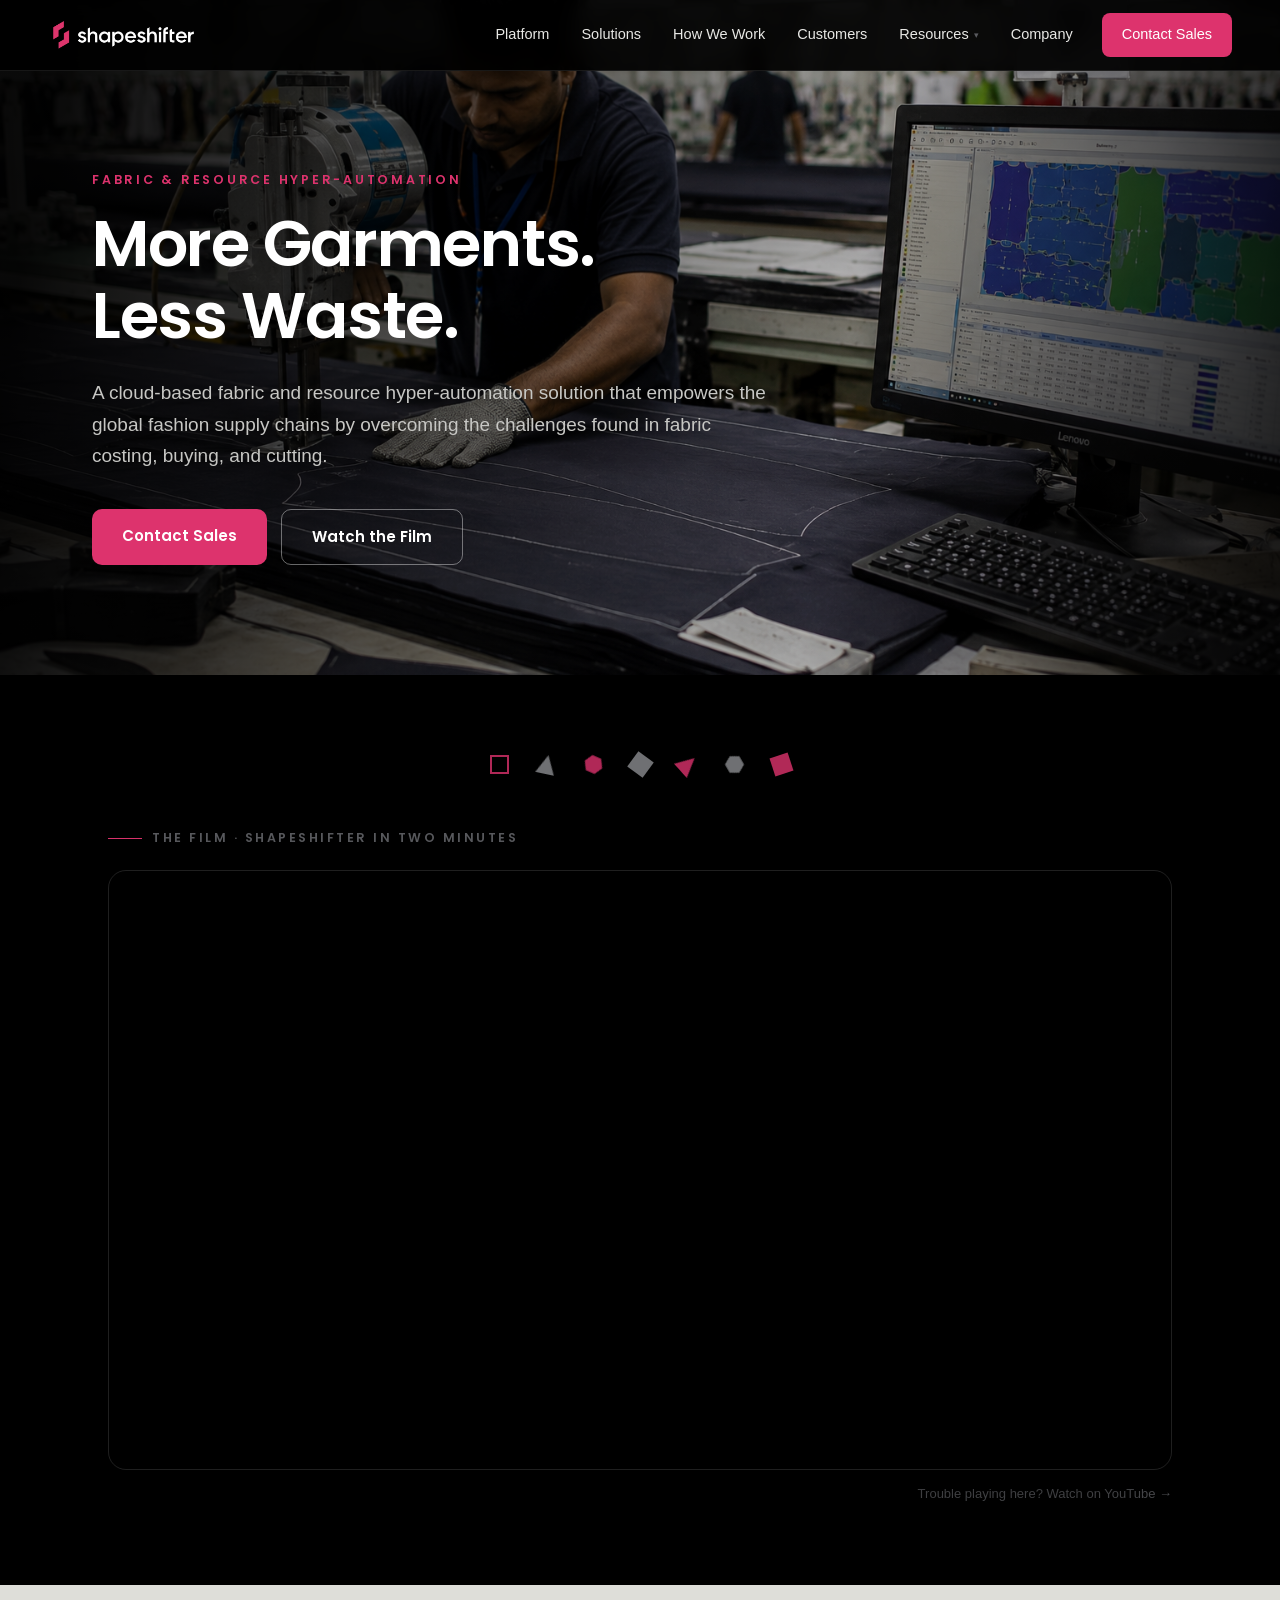
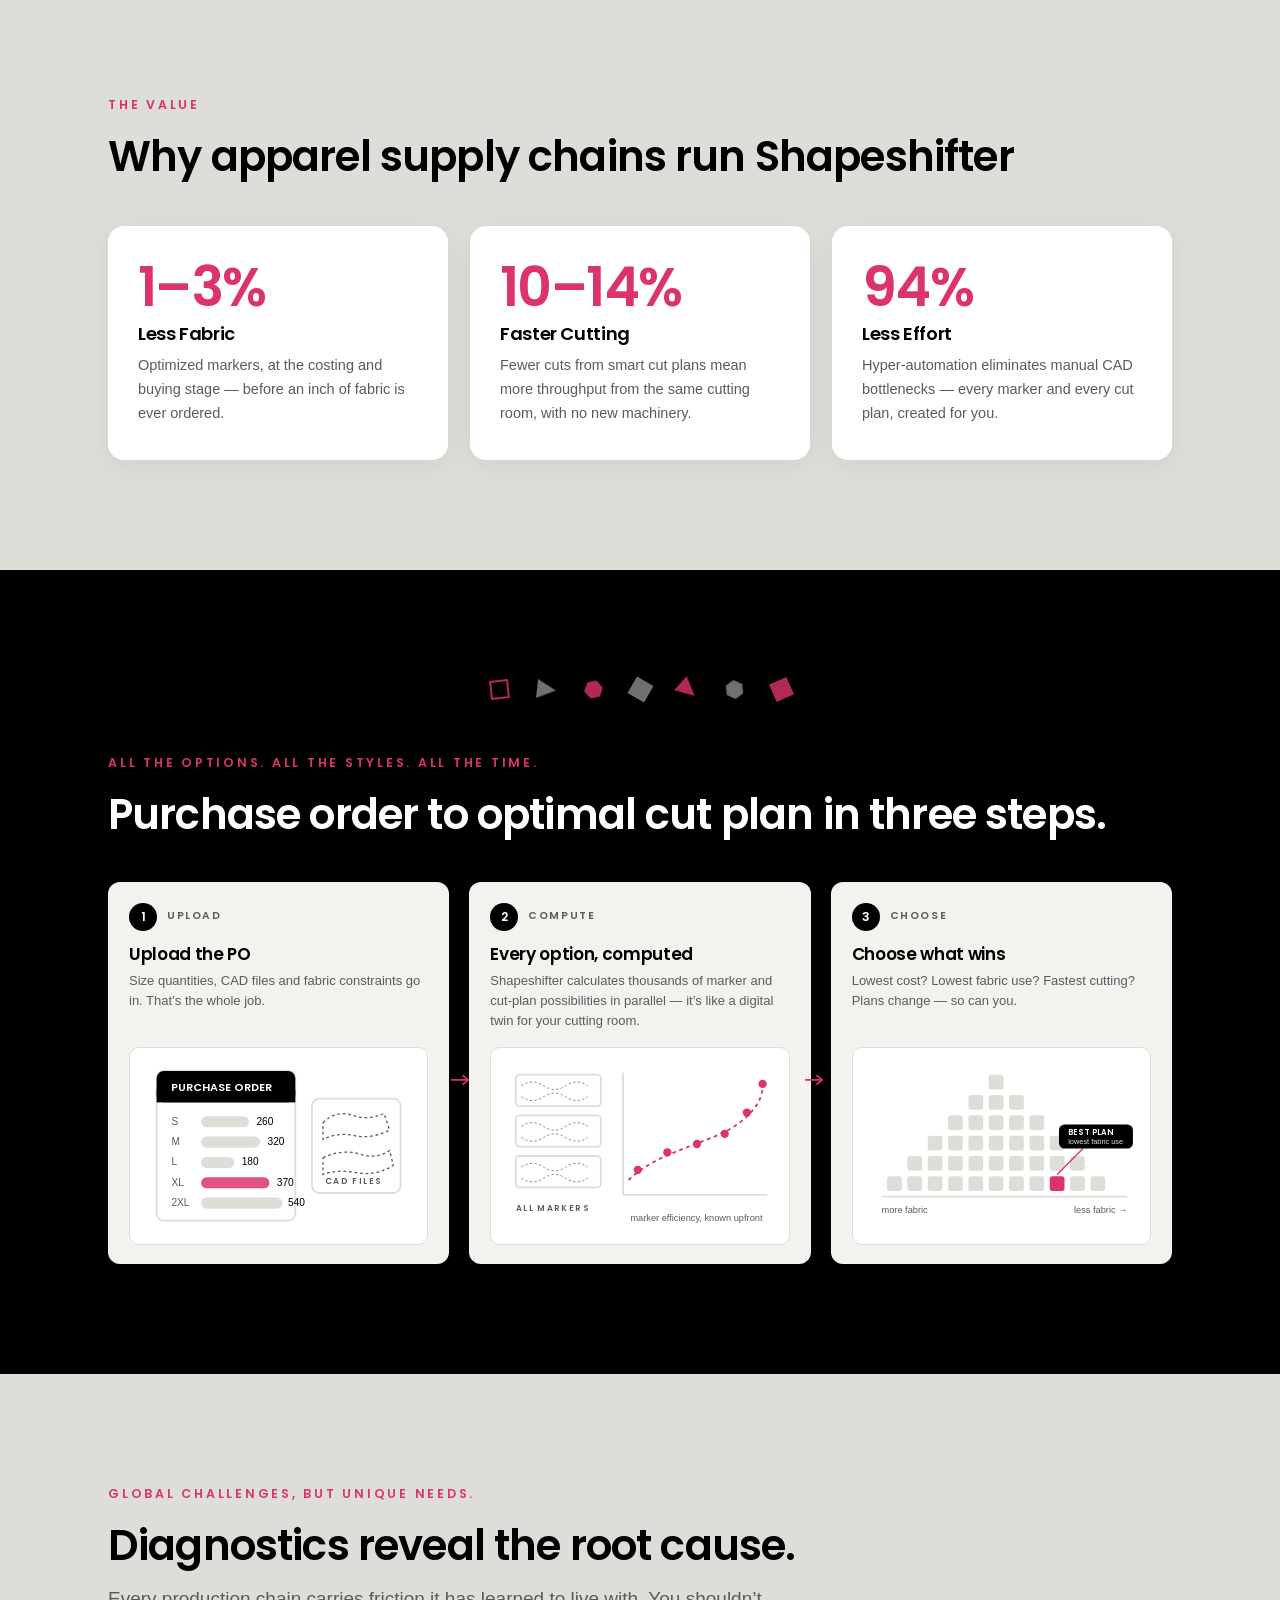
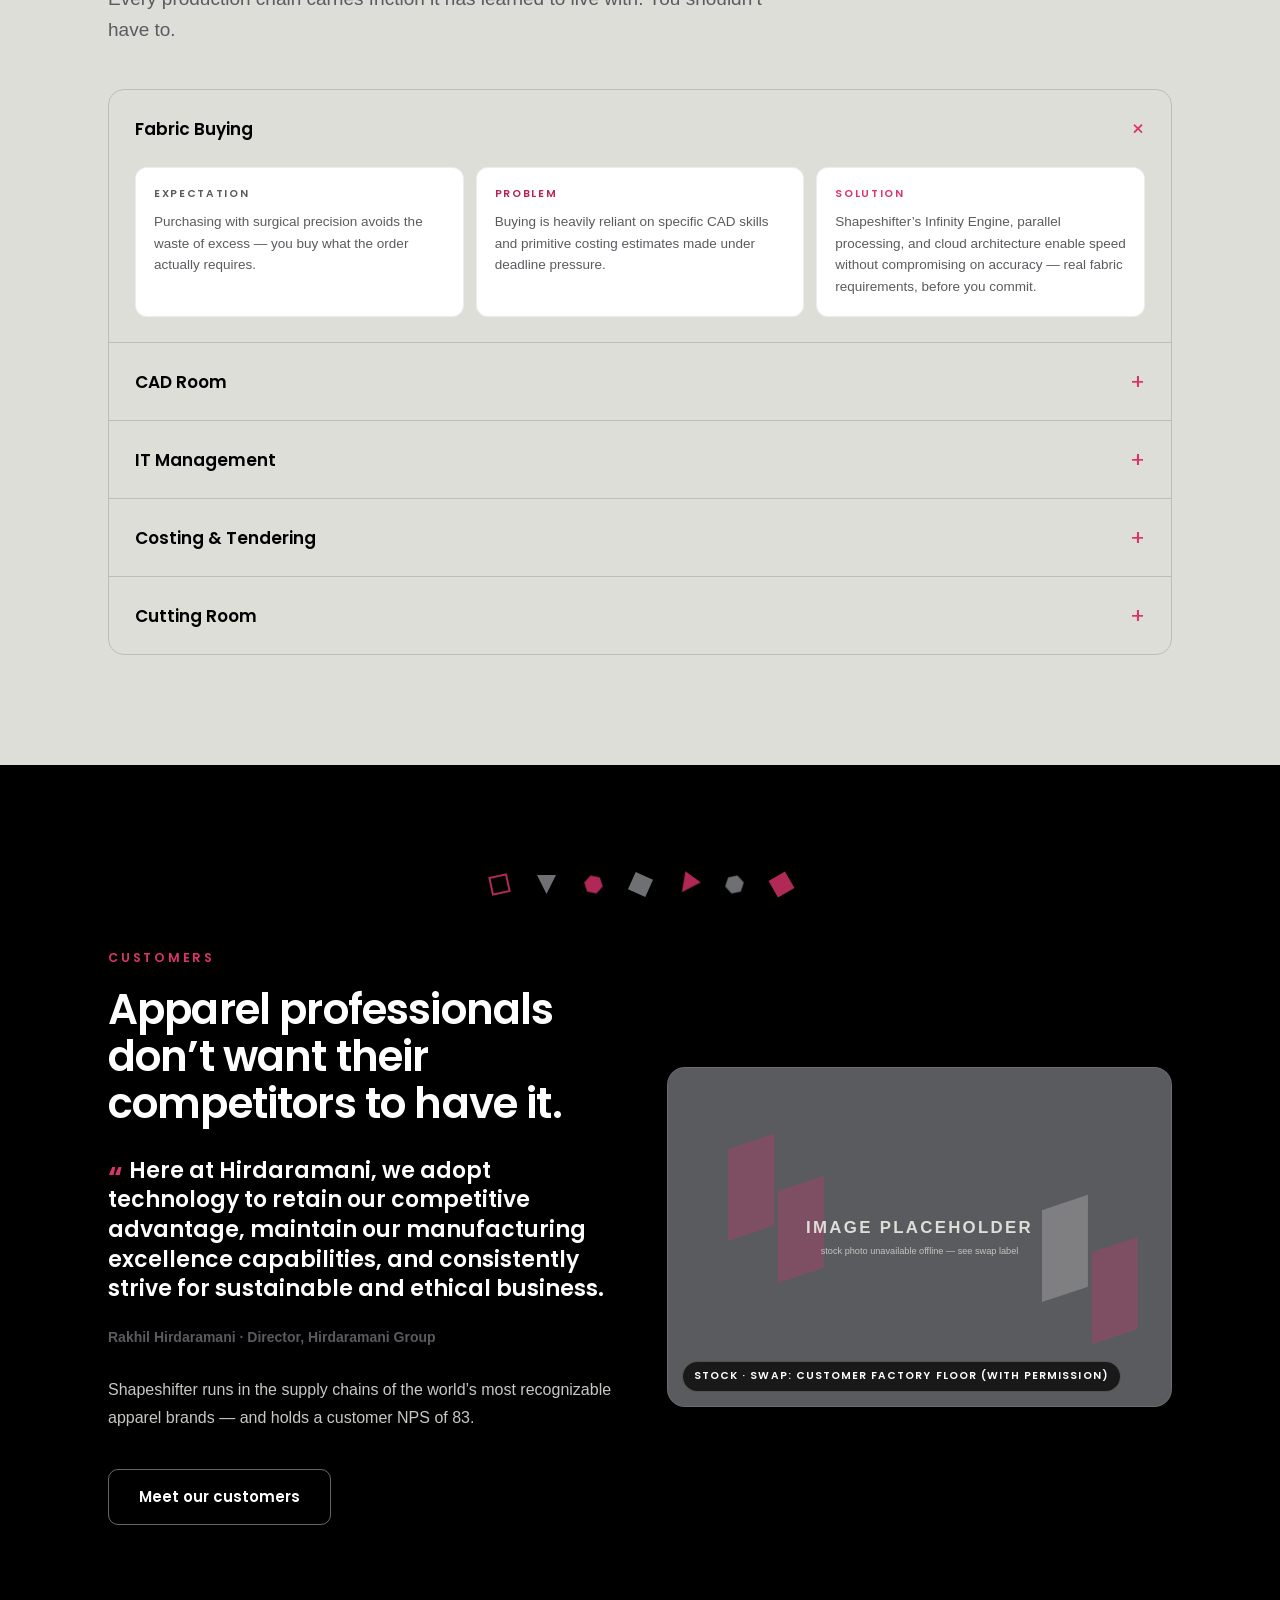
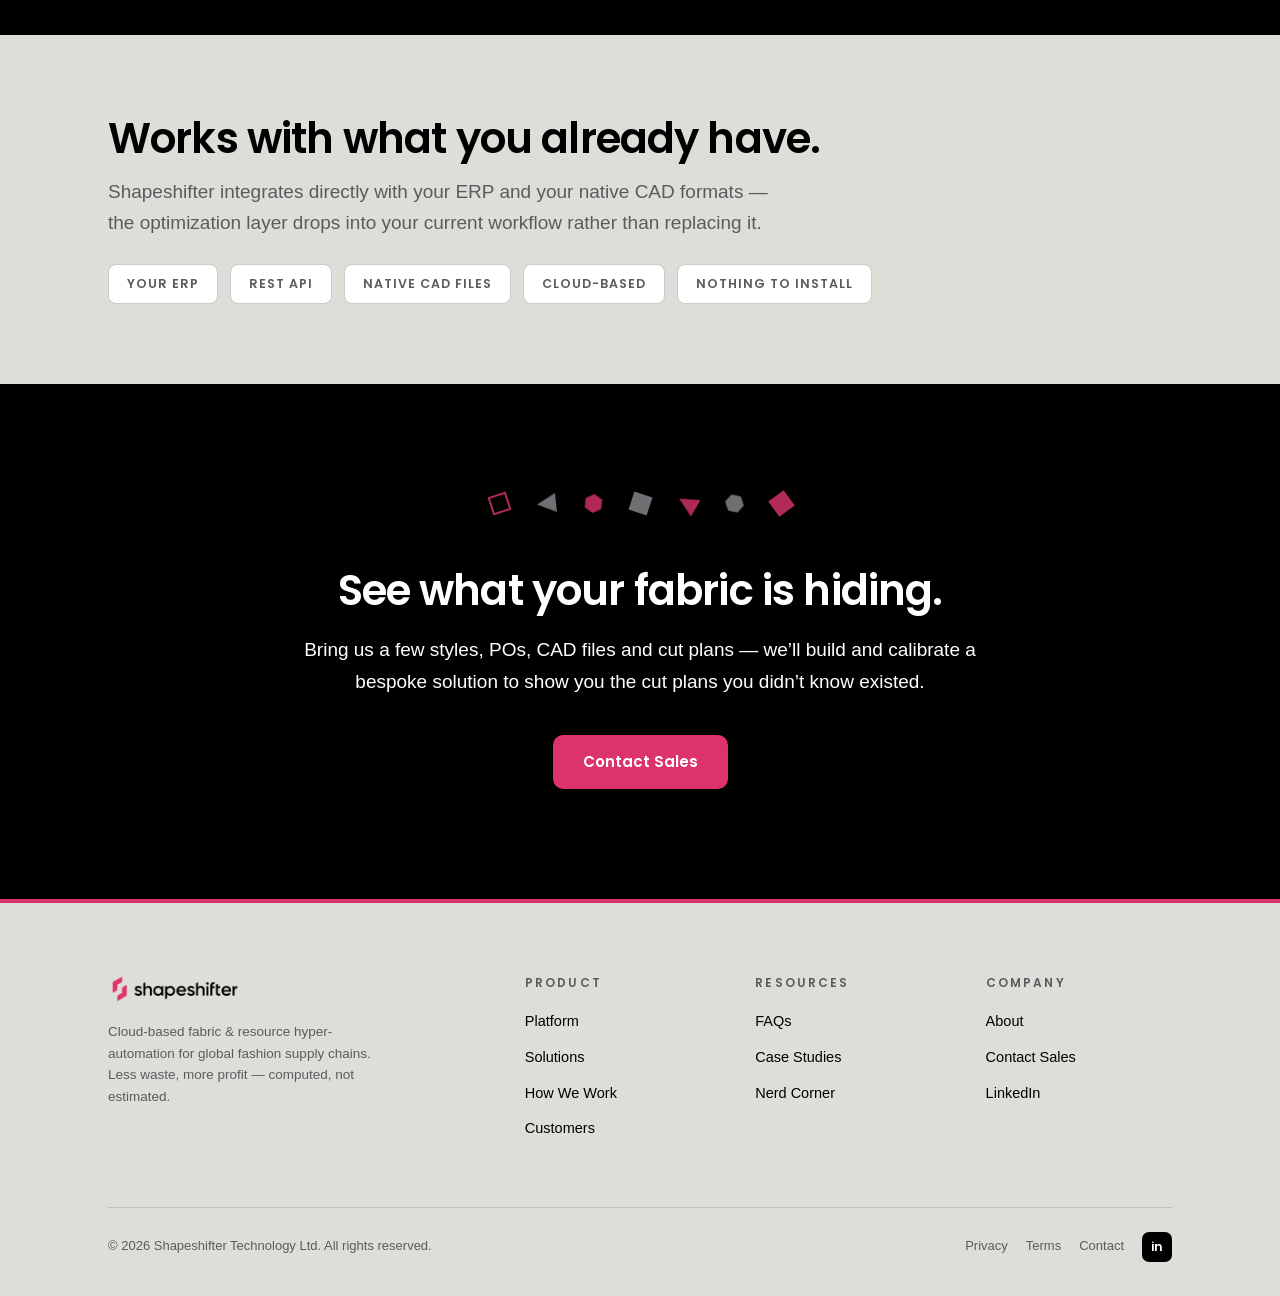
==== commit 65d4a34c: "updated resource section" ====
--- a/index.html
+++ b/index.html
@@ -24,8 +24,6 @@
         <div class="drop">
           <a href="resources.html#faq">FAQs<span>Questions buyers actually ask</span></a>
           <a href="resources.html#case-studies">Case Studies<span>Results on real factory floors</span></a>
-          <a href="resources.html#news">News<span>Announcements &amp; events</span></a>
-          <a href="resources.html#blog">Blog<span>Ideas from the cutting room</span></a>
           <a href="resources.html#nerd-corner">Nerd Corner<span>The mathematics behind Shapeshifter</span></a>
         </div>
       </li>
@@ -287,8 +285,6 @@
         <ul>
           <li><a href="resources.html#faq">FAQs</a></li>
           <li><a href="resources.html#case-studies">Case Studies</a></li>
-          <li><a href="resources.html#news">News</a></li>
-          <li><a href="resources.html#blog">Blog</a></li>
           <li><a href="resources.html#nerd-corner">Nerd Corner</a></li>
         </ul>
       </div>
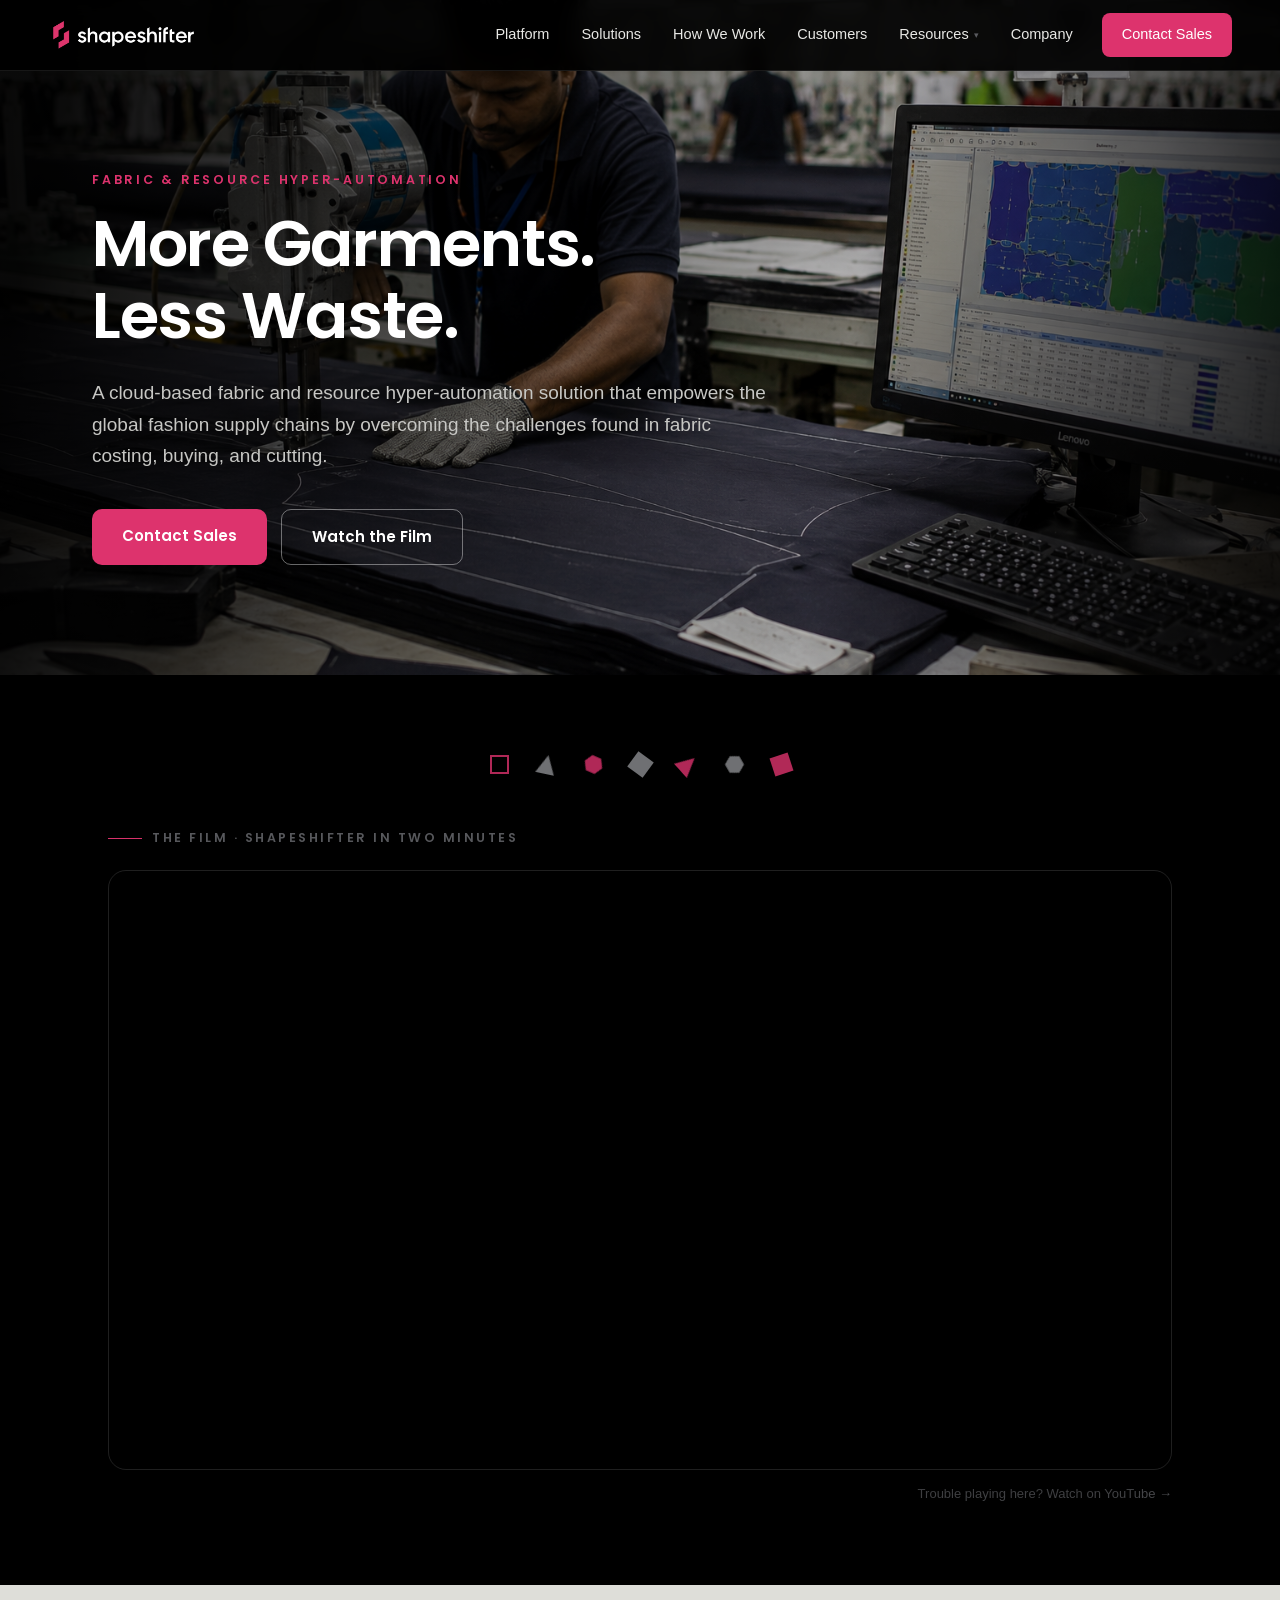
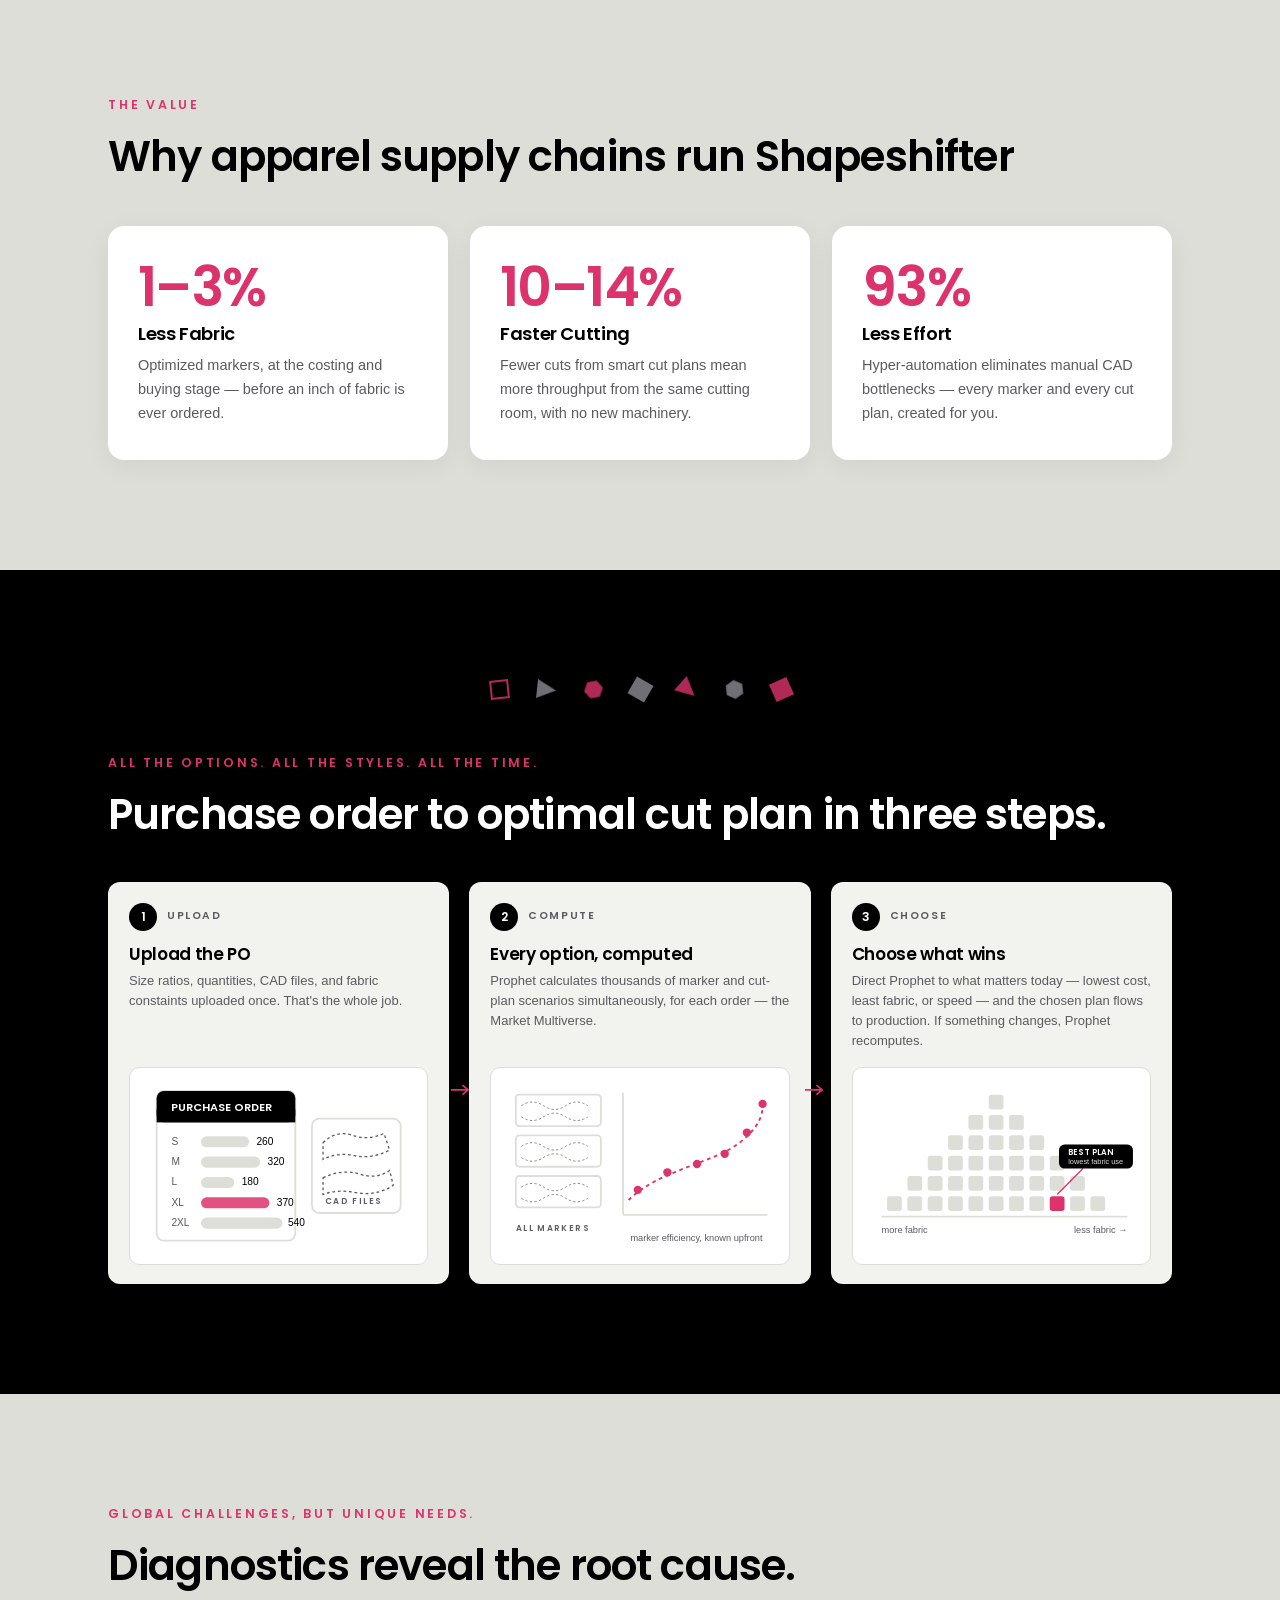
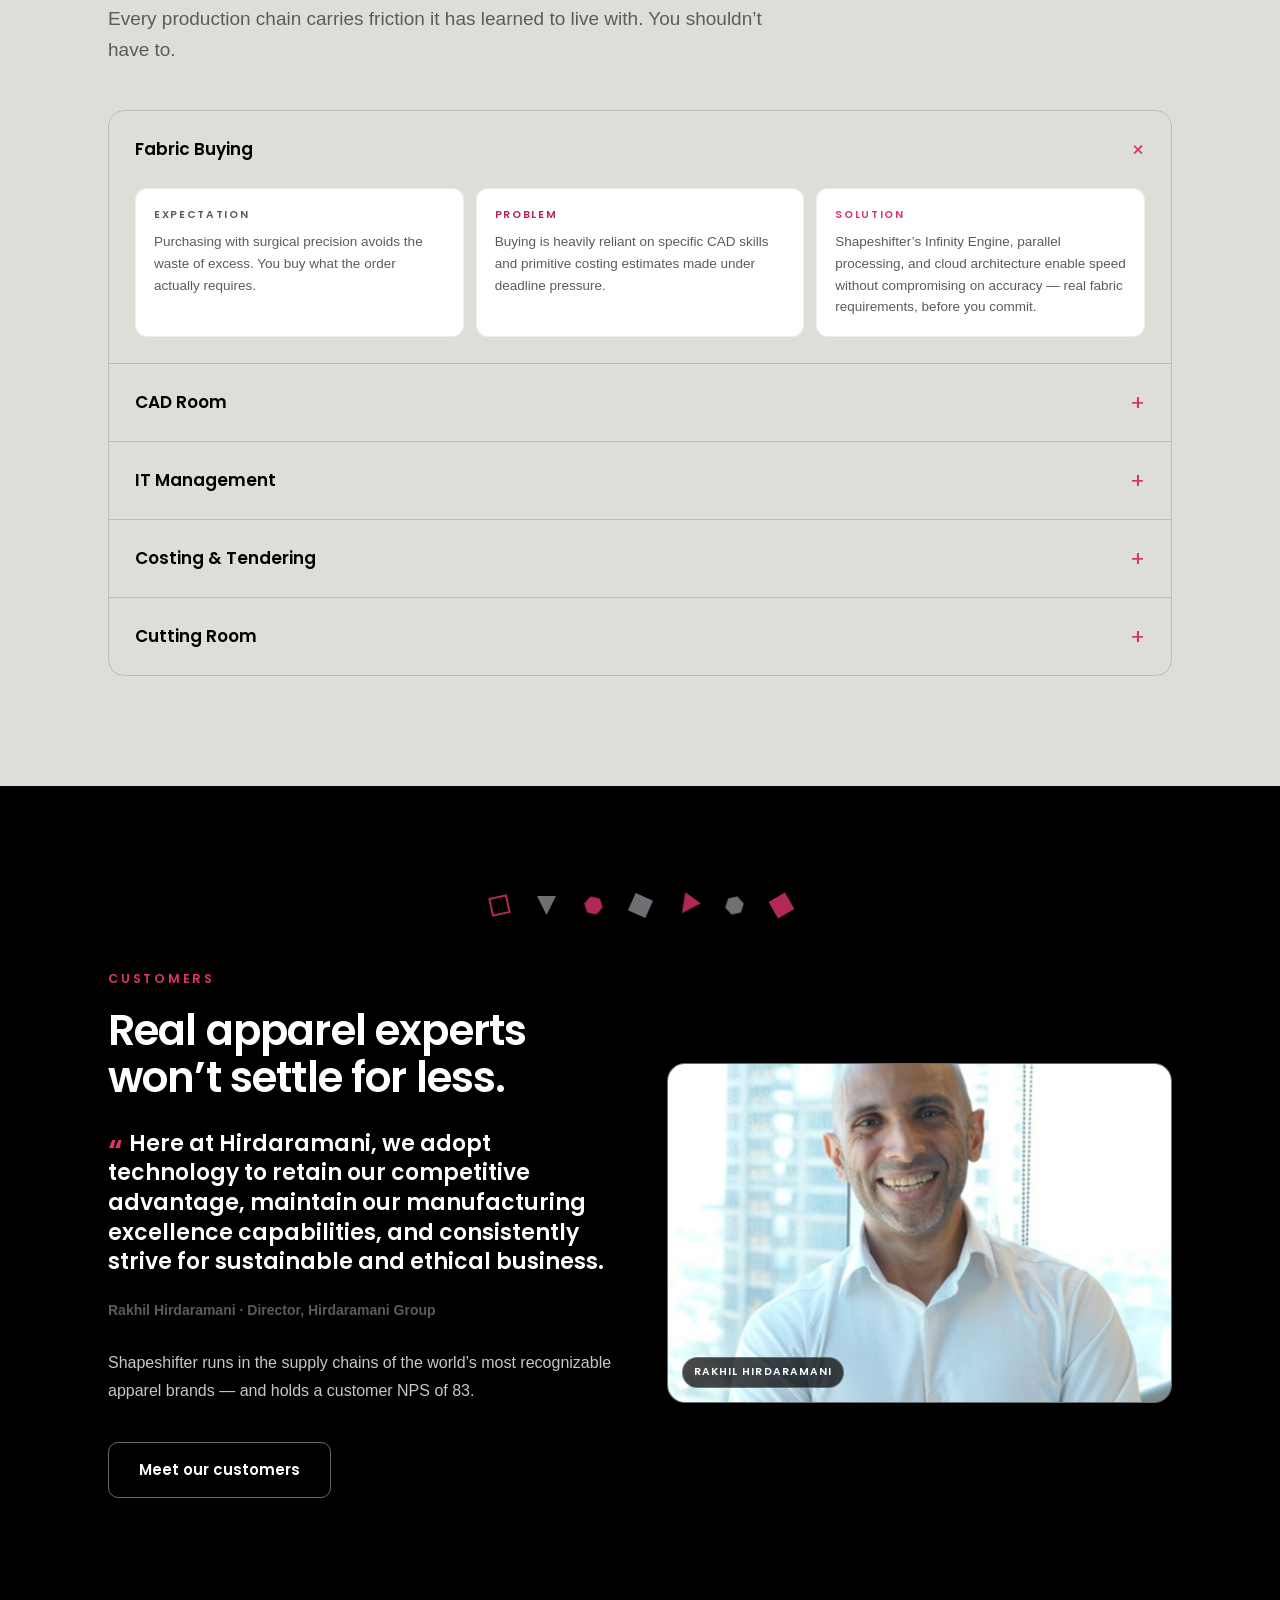
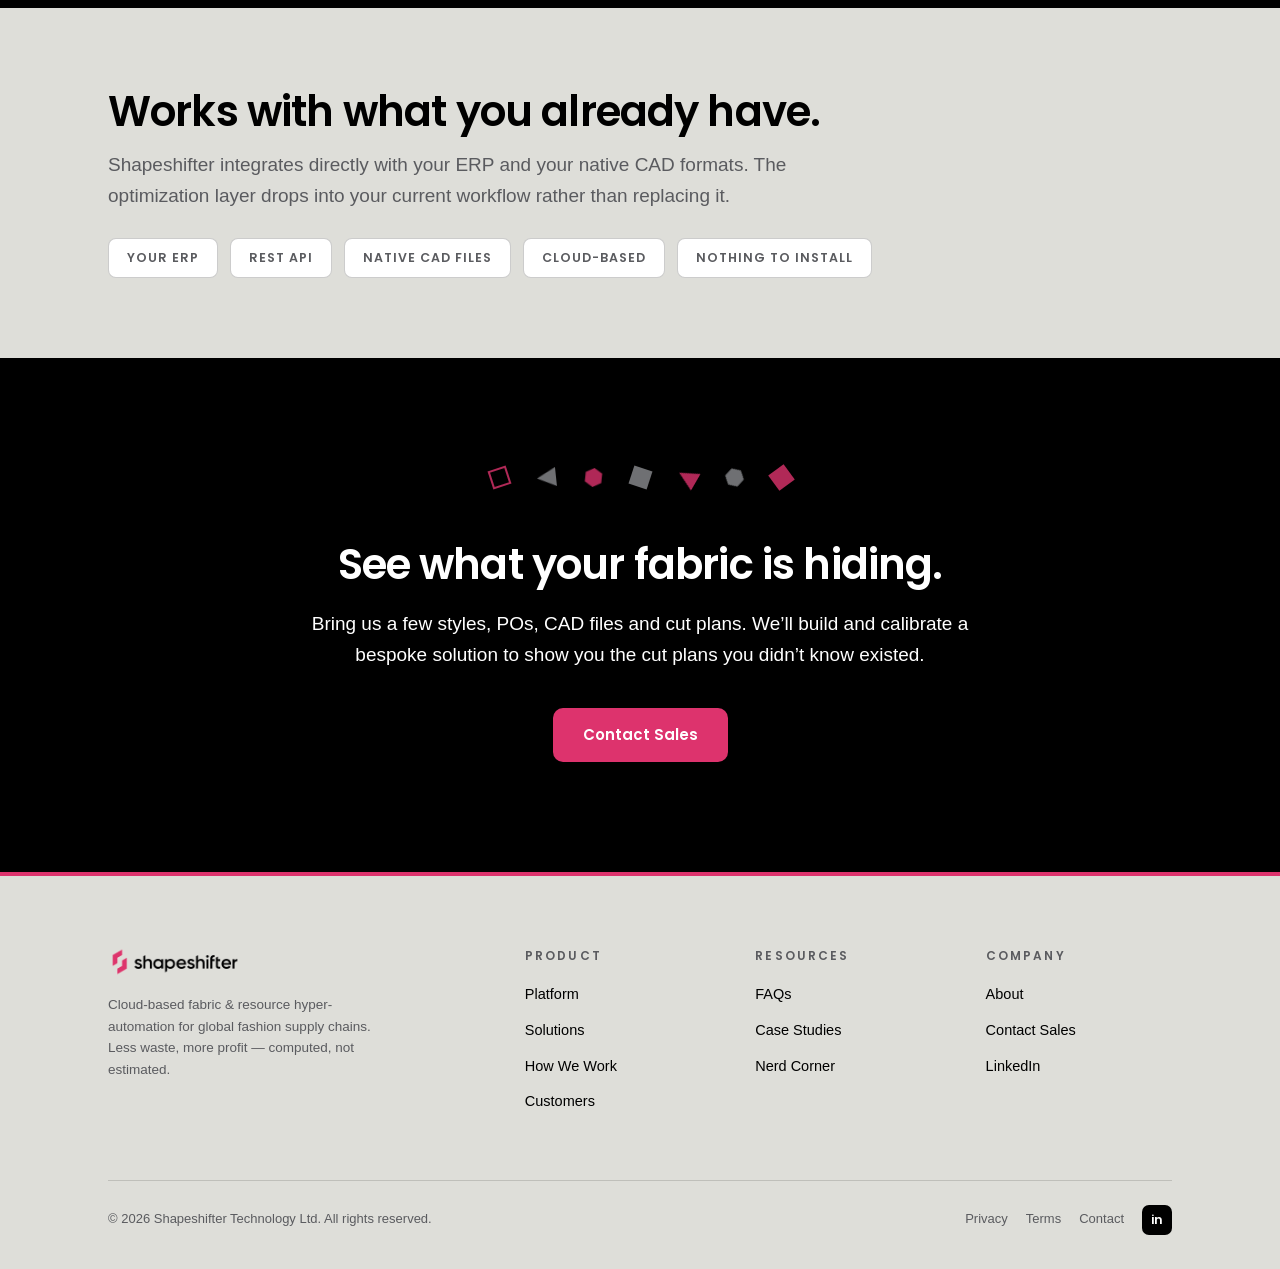
==== commit a6475f52: "multiple text changes" ====
--- a/index.html
+++ b/index.html
@@ -86,7 +86,7 @@
       <div class="hiw-step reveal">
         <div class="step-top"><div class="step-num">1</div><div class="step-label">Upload</div></div>
         <h3>Upload the PO</h3>
-        <p>Size quantities, CAD files and fabric constraints go in. That&rsquo;s the whole job.</p>
+        <p>Size ratios, quantities, CAD files, and fabric constaints uploaded once. That's the whole job.</p>
         <div class="viz"><svg viewBox="0 0 300 190" aria-label="A purchase order document with size quantities">
           <rect x="18" y="14" width="150" height="162" rx="8" fill="#FFFFFF" stroke="#DEDED9" stroke-width="2"/>
           <rect x="18" y="14" width="150" height="34" rx="8" fill="#000000"/>
@@ -110,7 +110,7 @@
       <div class="hiw-step reveal d1">
         <div class="step-top"><div class="step-num">2</div><div class="step-label">Compute</div></div>
         <h3>Every option, computed</h3>
-        <p>Shapeshifter calculates thousands of marker and cut-plan possibilities in parallel &mdash; it&rsquo;s like a digital twin for your cutting room.</p>
+        <p>Prophet calculates thousands of marker and cut-plan scenarios simultaneously, for each order &mdash; the Market Multiverse.</p>
         <div class="viz"><svg viewBox="0 0 300 190" aria-label="Efficiency curve rising as all markers are computed">
           <g>
             <rect x="16" y="18" width="92" height="34" rx="4" fill="#FFFFFF" stroke="#DEDED9" stroke-width="2"/>
@@ -143,7 +143,7 @@
       <div class="hiw-step reveal d2">
         <div class="step-top"><div class="step-num">3</div><div class="step-label">Choose</div></div>
         <h3>Choose what wins</h3>
-        <p>Lowest cost? Lowest fabric use? Fastest cutting? Plans change &mdash; so can you.</p>
+        <p>Direct Prophet to what matters today &mdash; lowest cost, least fabric, or speed &mdash; and the chosen plan flows to production. If something changes, Prophet recomputes.</p>
         <div class="viz"><svg viewBox="0 0 300 190" aria-label="Distribution of cut plans with the best plan highlighted">
           <g>
             <g fill="#DEDED9">
@@ -186,7 +186,7 @@
       <div class="acc-item">
         <button class="acc-btn">Fabric Buying <span class="plus">+</span></button>
         <div class="acc-panel"><div class="eps">
-          <div><div class="k e">Expectation</div><p>Purchasing with surgical precision avoids the waste of excess &mdash; you buy what the order actually requires.</p></div>
+          <div><div class="k e">Expectation</div><p>Purchasing with surgical precision avoids the waste of excess. You buy what the order actually requires.</p></div>
           <div><div class="k p">Problem</div><p>Buying is heavily reliant on specific CAD skills and primitive costing estimates made under deadline pressure.</p></div>
           <div><div class="k s">Solution</div><p>Shapeshifter&rsquo;s Infinity Engine, parallel processing, and cloud architecture enable speed without compromising on accuracy &mdash; real fabric requirements, before you commit.</p></div>
         </div></div>
@@ -194,15 +194,15 @@
       <div class="acc-item">
         <button class="acc-btn">CAD Room <span class="plus">+</span></button>
         <div class="acc-panel"><div class="eps">
-          <div><div class="k e">Expectation</div><p>Markers and cut plans keep pace with the orders &mdash; and the fabric constraints as they become apparent.</p></div>
+          <div><div class="k e">Expectation</div><p>Markers and cut plans keep pace with the orders, and the fabric constraints as they become apparent.</p></div>
           <div><div class="k p">Problem</div><p>Sequential, slow queueing: one operator, one marker at a time, while orders stack up behind the bottleneck.</p></div>
-          <div><div class="k s">Solution</div><p>Parallel cloud processing resolves the bottleneck &mdash; hundreds of styles computed simultaneously, no waiting on a workstation.</p></div>
+          <div><div class="k s">Solution</div><p>Parallel cloud processing resolves the bottleneck. Hundreds of styles computed simultaneously, no waiting on a workstation.</p></div>
         </div></div>
       </div>
       <div class="acc-item">
         <button class="acc-btn">IT Management <span class="plus">+</span></button>
         <div class="acc-panel"><div class="eps">
-          <div><div class="k e">Expectation</div><p>New tools plug into the systems you already run &mdash; no more silos, everything works collaboratively.</p></div>
+          <div><div class="k e">Expectation</div><p>New tools plug into the systems you already run. No more silos, everything works collaboratively.</p></div>
           <div><div class="k p">Problem</div><p>System connectivity barriers: on-premise tools that don&rsquo;t talk to your ERP, and integrations that become projects.</p></div>
           <div><div class="k s">Solution</div><p>Secure, REST API&ndash;integrated cloud architecture that connects to your ERP and uses your native CAD files.</p></div>
         </div></div>
@@ -211,7 +211,7 @@
         <button class="acc-btn">Costing &amp; Tendering <span class="plus">+</span></button>
         <div class="acc-panel"><div class="eps">
           <div><div class="k e">Expectation</div><p>Quotes are sharp enough to win the tender and safe enough to protect the margin.</p></div>
-          <div><div class="k p">Problem</div><p>Fabric consumption is estimated, not fully calculated &mdash; so quotes carry padding your competitors don&rsquo;t.</p></div>
+          <div><div class="k p">Problem</div><p>Fabric consumption is estimated, not fully calculated, so quotes carry padding your competitors don&rsquo;t.</p></div>
           <div><div class="k s">Solution</div><p>Costing built on real, optimized markers: quote tighter with confidence, and win work you&rsquo;d otherwise lose.</p></div>
         </div></div>
       </div>
@@ -232,13 +232,13 @@
     <div class="split">
       <div>
         <div class="eyebrow reveal">Customers</div>
-        <h2 class="h-sec reveal d1">Apparel professionals don&rsquo;t want their competitors to have it.</h2>
+        <h2 class="h-sec reveal d1">Real apparel experts won&rsquo;t settle for less.</h2>
         <p class="quote-big reveal d2 mt-2" style="font-size:clamp(18px,2vw,22px)">Here at Hirdaramani, we adopt technology to retain our competitive advantage, maintain our manufacturing excellence capabilities, and consistently strive for sustainable and ethical business.</p>
         <div class="quote-who reveal d2">Rakhil Hirdaramani &middot; Director, Hirdaramani Group</div>
         <p class="body-copy reveal d3 mt-2">Shapeshifter runs in the supply chains of the world&rsquo;s most recognizable apparel brands &mdash; and holds a customer NPS of 83.</p>
         <div class="btn-row reveal d3"><a class="btn btn-ghost" href="customers.html">Meet our customers</a></div>
       </div>
-      <figure class="figure "><img src="https://images.unsplash.com/photo-1741176505800-caaa3a52631a?auto=format&fit=crop&w=1600&q=70" alt="Garment workers on a factory sewing floor" loading="lazy" onerror="this.onerror=null;this.src='assets/img/placeholder-photo.svg'"><figcaption class="swap-tag">STOCK · swap: customer factory floor (with permission)</figcaption></figure>
+      <figure class="figure "><img src="assets/img/stock/home-rakhil-hirdaramani.jpg" alt="Garment workers on a factory sewing floor" loading="lazy" onerror="this.onerror=null;this.src='assets/img/placeholder-photo.svg'"><figcaption class="swap-tag">Rakhil Hirdaramani</figcaption></figure>
     </div>
   </div>
 </section>
@@ -247,7 +247,7 @@
   
   <div class="wrap">
     <h2 class="h-sec reveal">Works with what you already have.</h2>
-    <p class="lede reveal d1 mt-1">Shapeshifter integrates directly with your ERP and your native CAD formats &mdash; the optimization layer drops into your current workflow rather than replacing it.</p>
+    <p class="lede reveal d1 mt-1">Shapeshifter integrates directly with your ERP and your native CAD formats. The optimization layer drops into your current workflow rather than replacing it.</p>
     <div class="chips reveal d2"><span>YOUR ERP</span><span>REST API</span><span>NATIVE CAD FILES</span><span>CLOUD-BASED</span><span>NOTHING TO INSTALL</span></div>
   </div>
 </section>
@@ -256,7 +256,7 @@
   
   <div class="wrap"><div class="shape-row" aria-hidden="true"><i class="sq" data-rs="0.4"></i><i class="tri gray" data-rs="-0.55"></i><i class="hex" data-rs="0.3"></i><i class="sq solid gray" data-rs="-0.34"></i><i class="tri" data-rs="0.5"></i><i class="hex gray" data-rs="-0.4"></i><i class="sq solid" data-rs="0.45"></i></div>
     <h2 class="h-sec reveal">See what your fabric is hiding.</h2>
-    <p class="lede reveal d1">Bring us a few styles, POs, CAD files and cut plans &mdash; we&rsquo;ll build and calibrate a bespoke solution to show you the cut plans you didn&rsquo;t know existed.</p>
+    <p class="lede reveal d1">Bring us a few styles, POs, CAD files and cut plans. We&rsquo;ll build and calibrate a bespoke solution to show you the cut plans you didn&rsquo;t know existed.</p>
     <div class="btn-row reveal d2">
       <a class="btn btn-coral" href="contact.html">Contact Sales</a>
     </div>
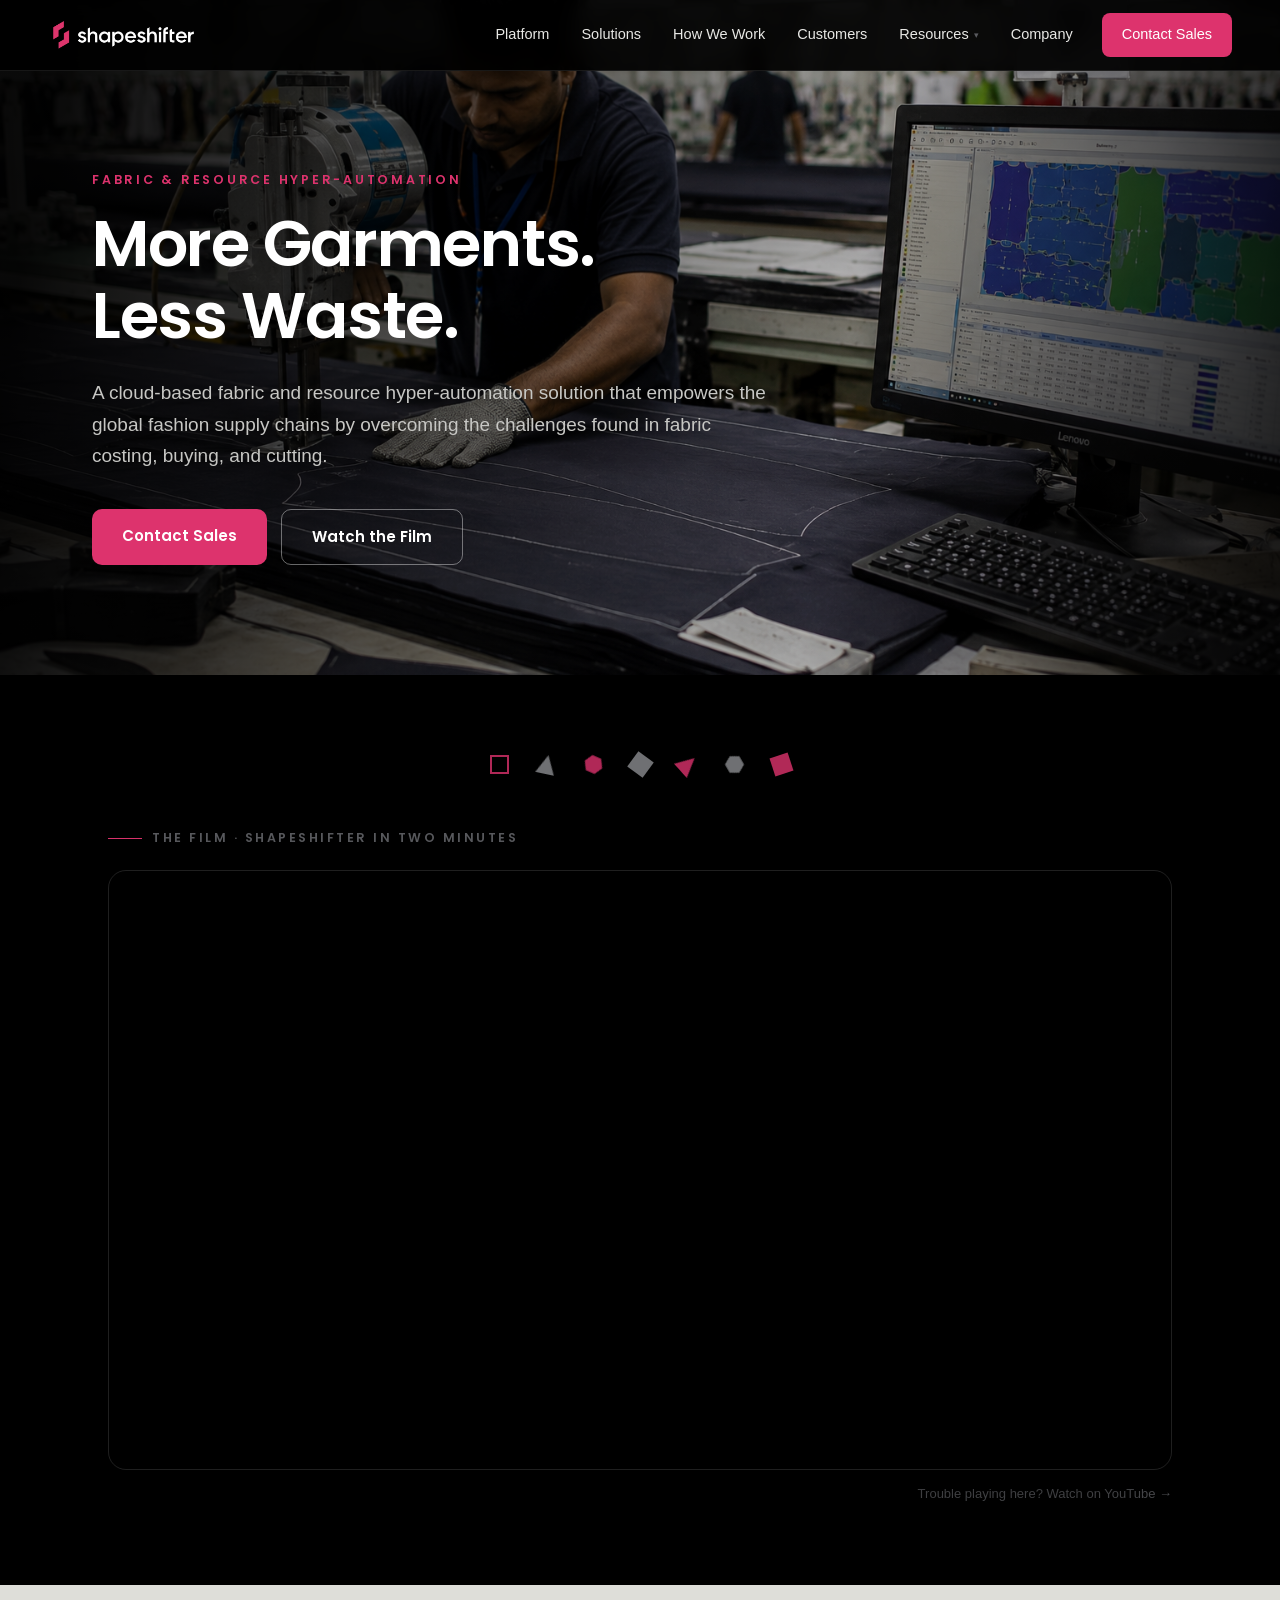
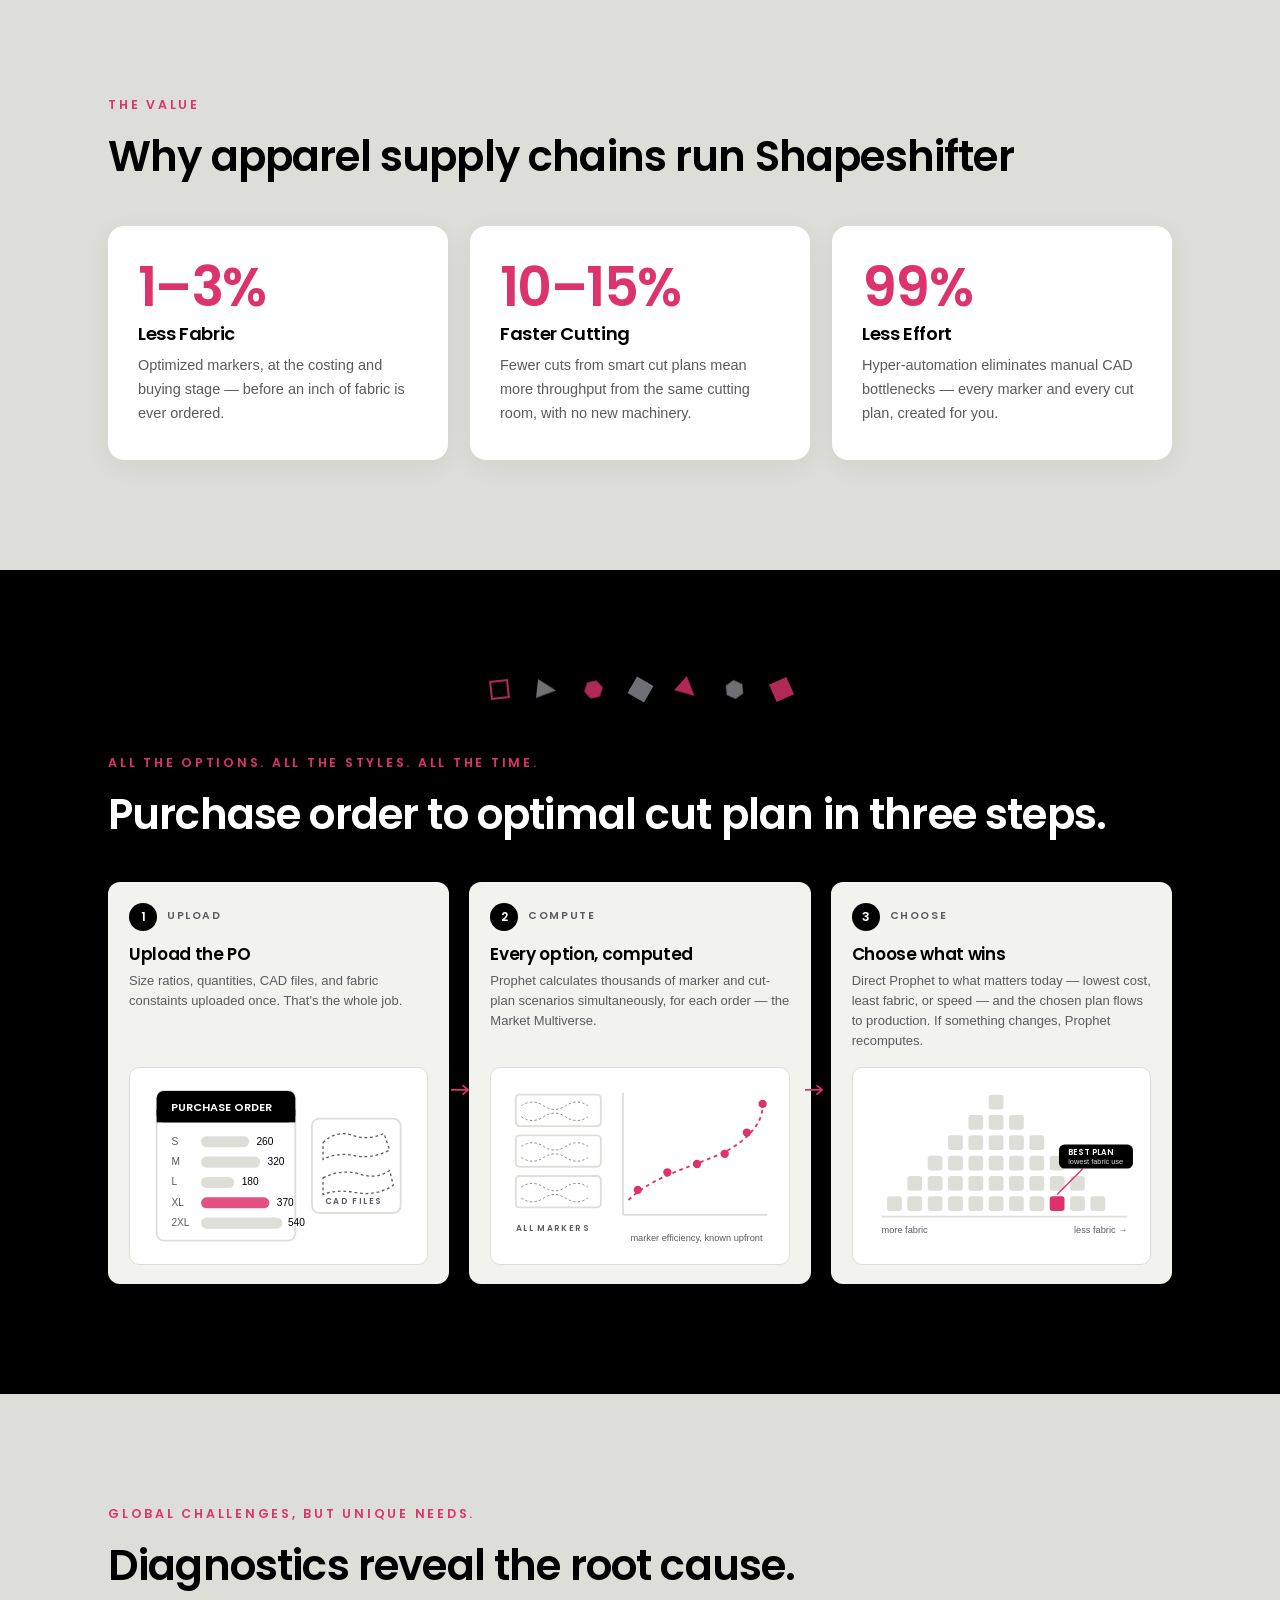
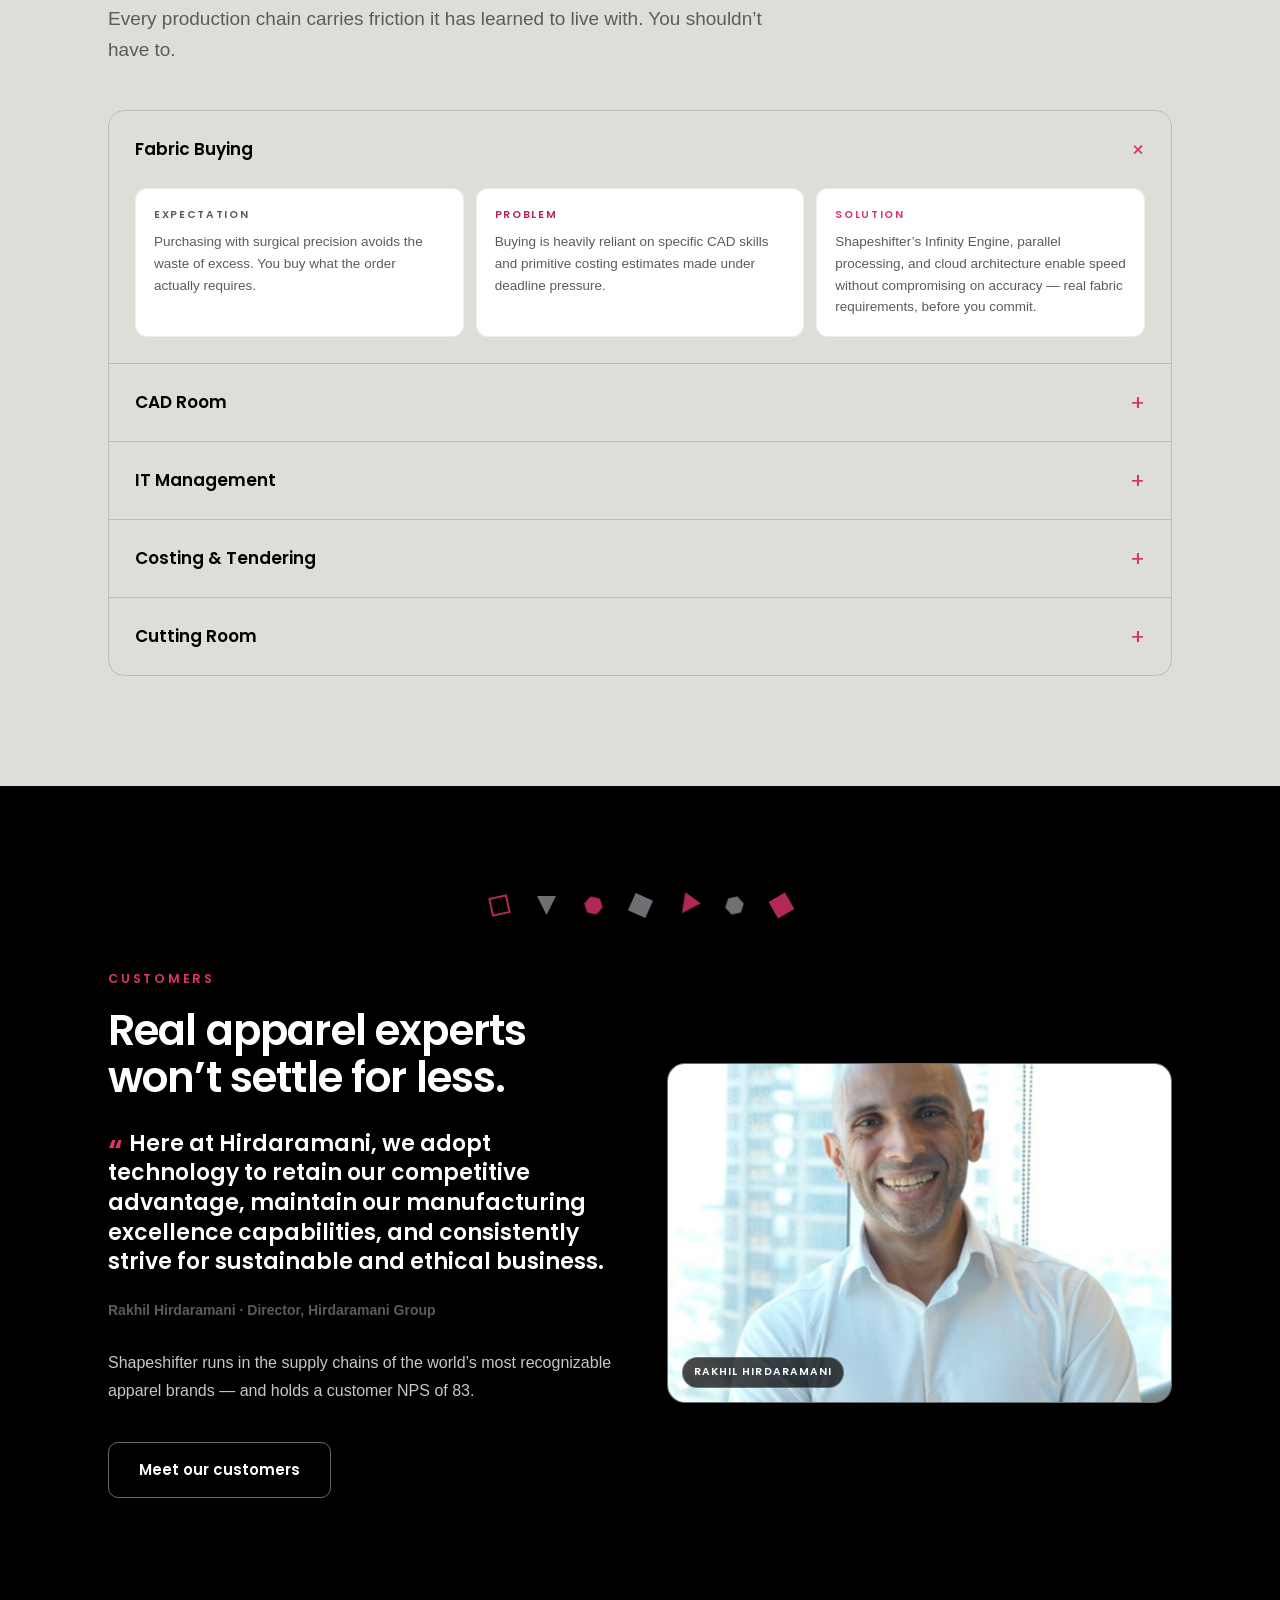
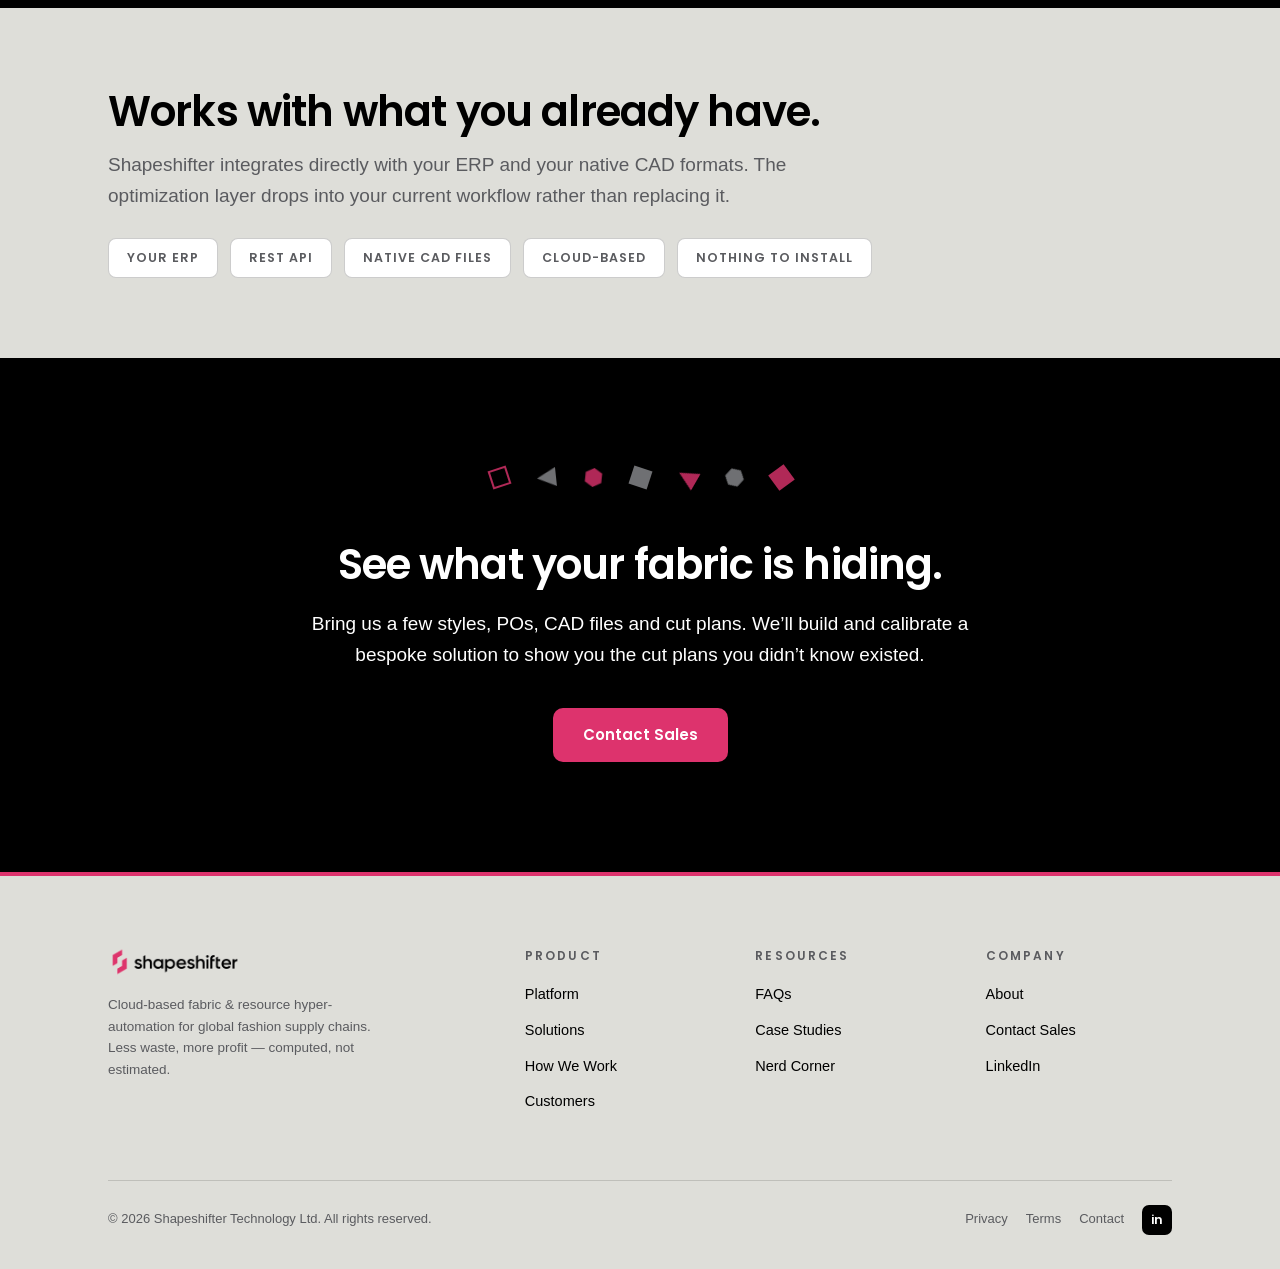
==== commit 3256a987: "new text, images" ====
--- a/index.html
+++ b/index.html
@@ -36,7 +36,7 @@
 
 <section class="sec-dark hero">
   <div class="hero-bg" aria-hidden="true">
-    <img src="assets/img/hero-factory.jpg" alt="" onerror="this.onerror=null;this.src='assets/img/placeholder-hero.svg'">
+    <img src="assets/img/stock/hero-factory.jpg" alt="" onerror="this.onerror=null;this.src='assets/img/placeholder-hero.svg'">
   </div>
   
   <div class="wrap">
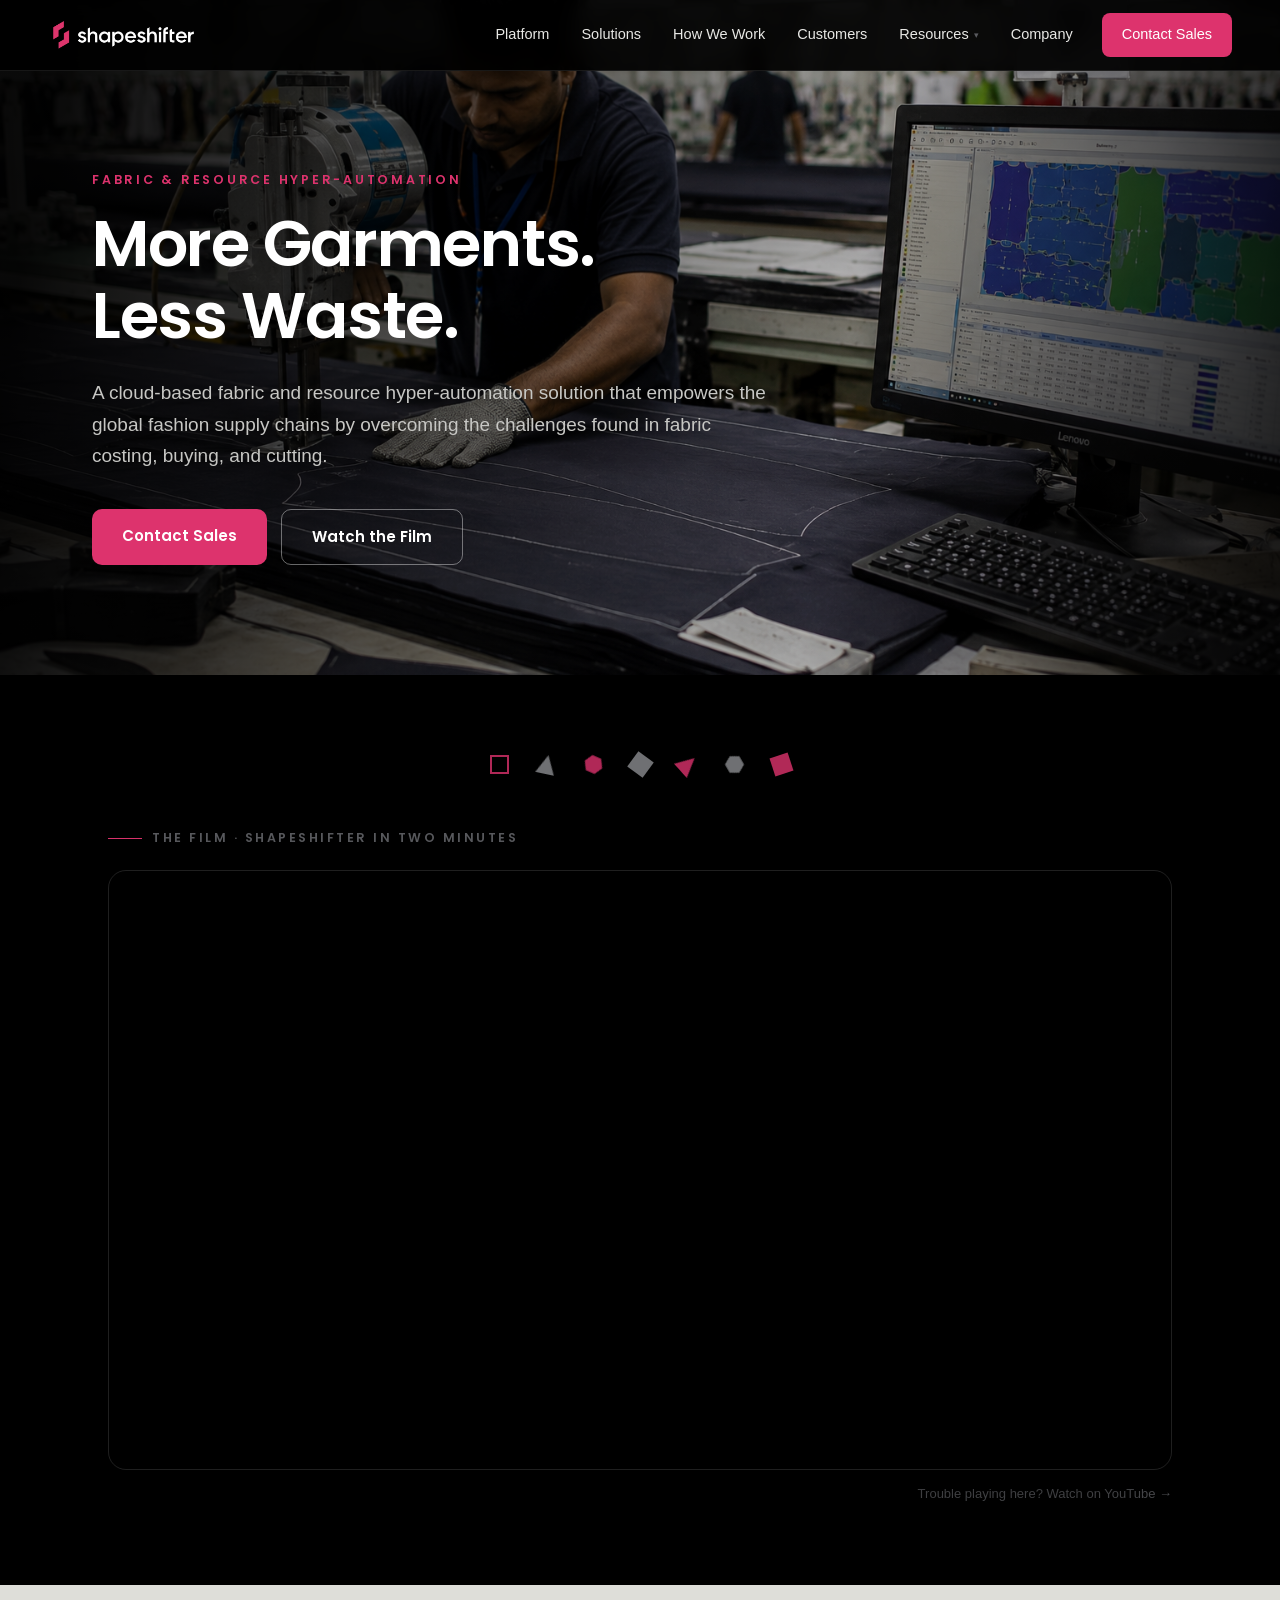
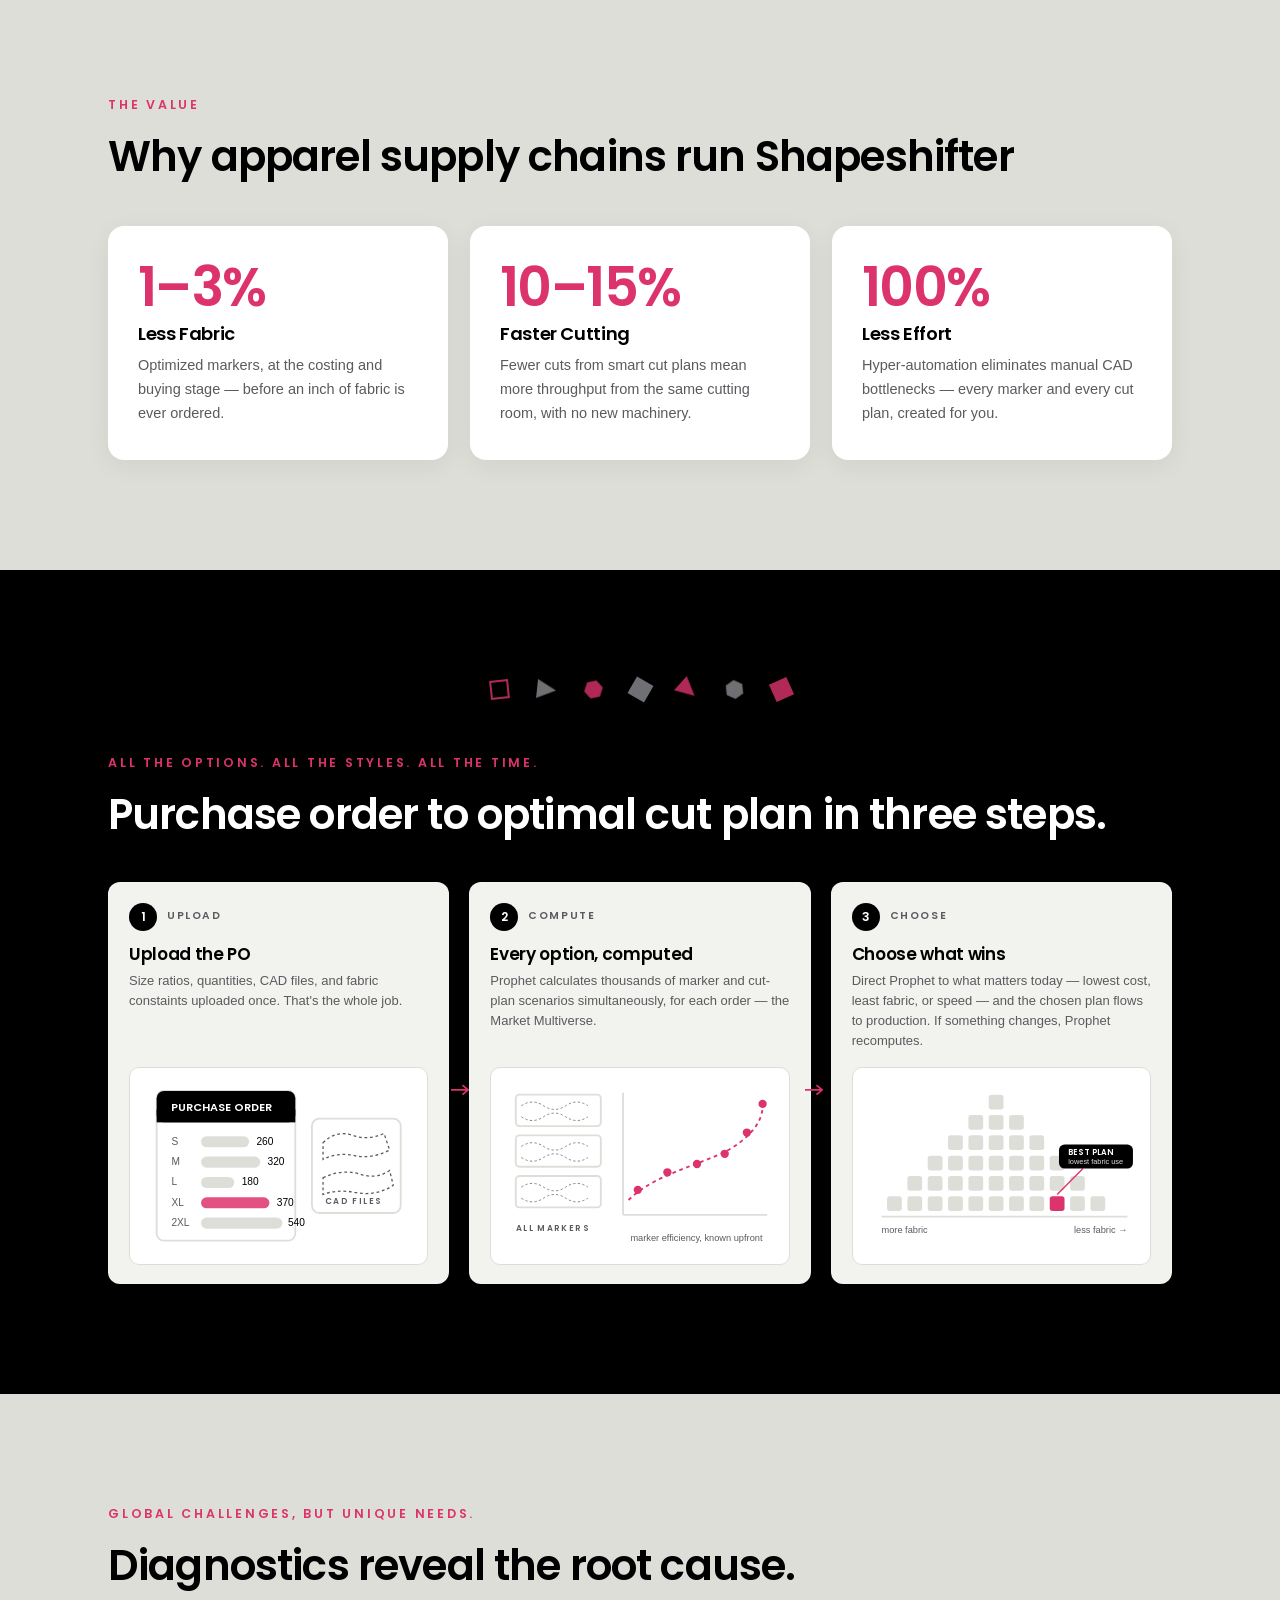
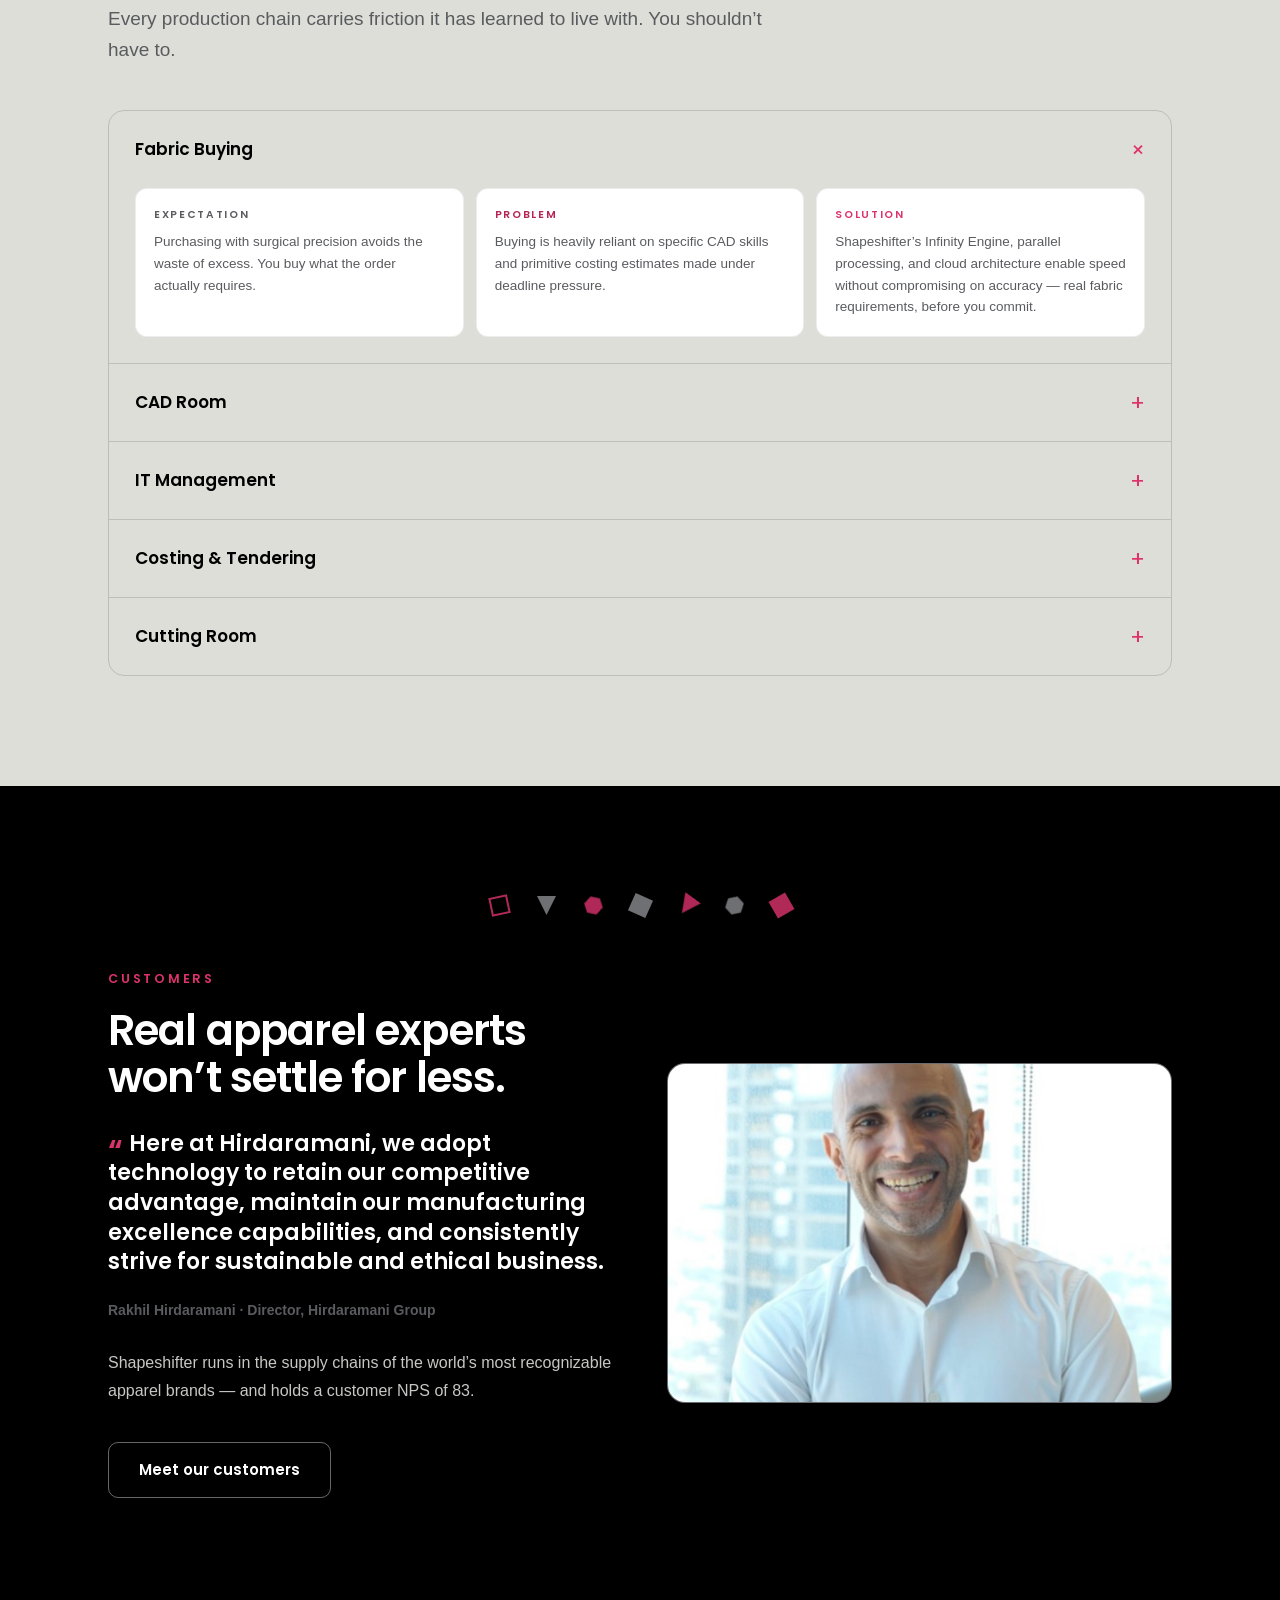
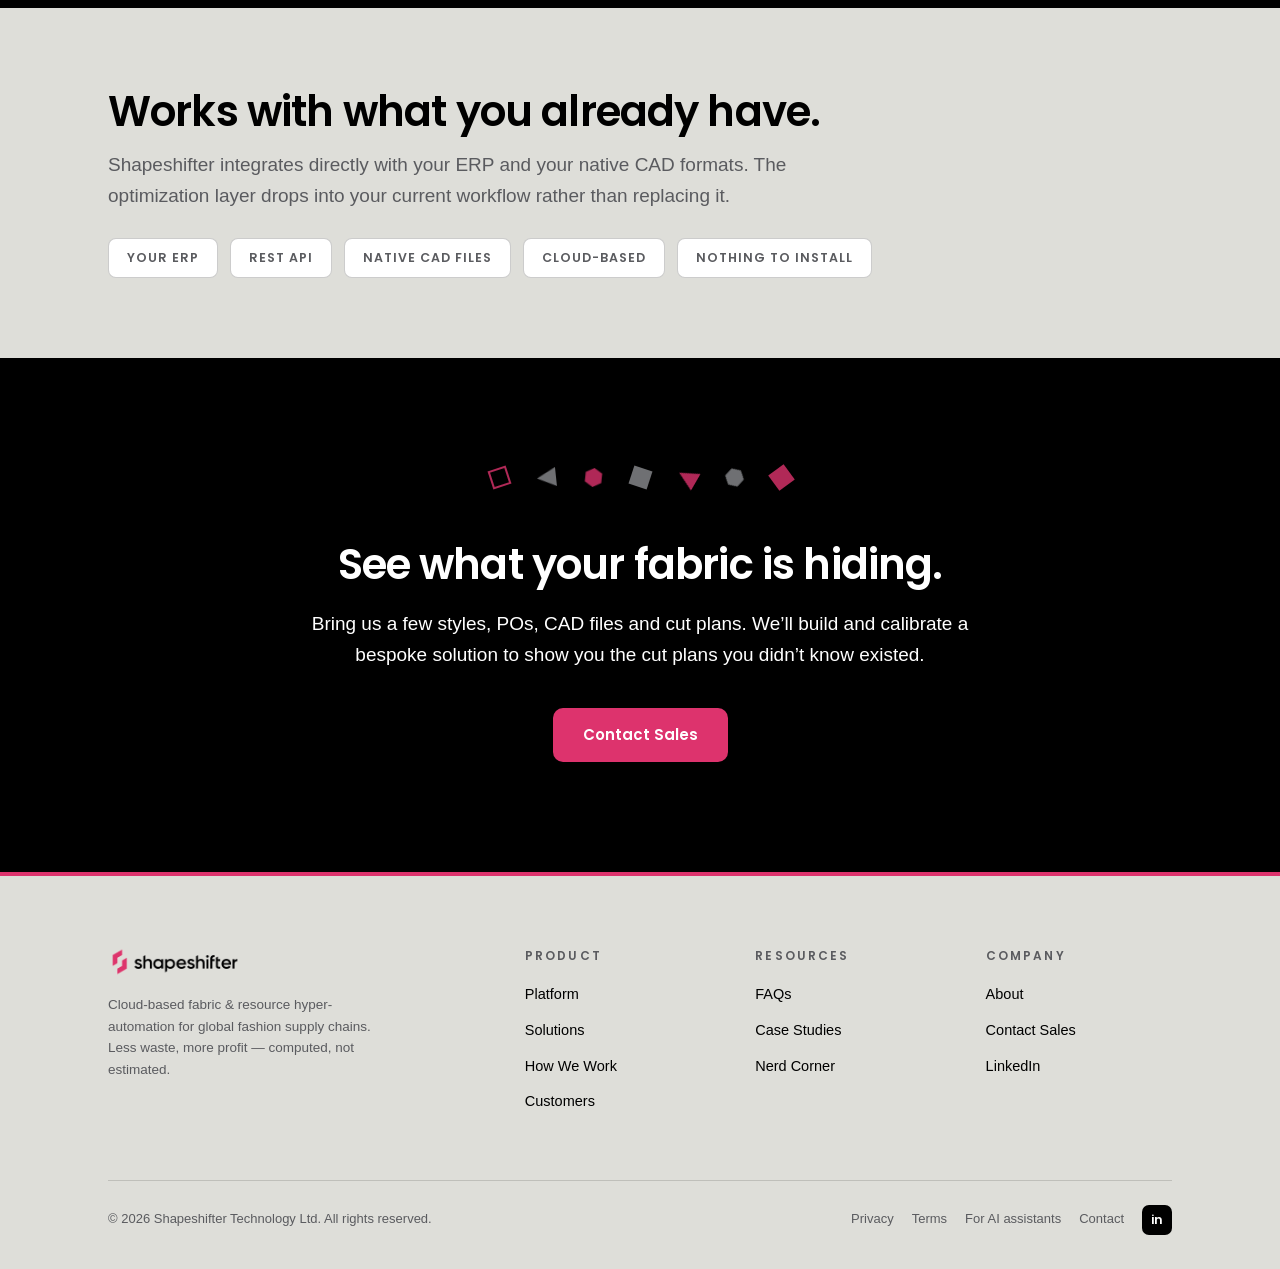
==== commit 5904f712: "launch adjustments, AEO optimization" ====
--- a/index.html
+++ b/index.html
@@ -5,8 +5,54 @@
 <meta name="viewport" content="width=device-width, initial-scale=1.0">
 <title>Shapeshifter — More Garments. Less Waste. | Fabric & Resource Hyper-Automation</title>
 <meta name="description" content="Shapeshifter is a cloud-based fabric and resource hyper-automation solution for global fashion supply chains: 1–3% less fabric, 10–15% faster cutting, 100% automated markers and cut plans.">
-<!-- DRAFT: remove the noindex line below at launch -->
-<meta name="robots" content="noindex, nofollow">
+<link rel="canonical" href="https://www.shapeshifter.com/">
+<meta property="og:type" content="website">
+<meta property="og:site_name" content="Shapeshifter">
+<meta property="og:title" content="Shapeshifter — More Garments. Less Waste. | Fabric & Resource Hyper-Automation">
+<meta property="og:description" content="Shapeshifter is a cloud-based fabric and resource hyper-automation solution for global fashion supply chains: 1–3% less fabric, 10–15% faster cutting, 100% automated markers and cut plans.">
+<meta property="og:url" content="https://www.shapeshifter.com/">
+<meta property="og:image" content="https://www.shapeshifter.com/assets/img/hero-factory.jpg">
+<meta name="twitter:card" content="summary_large_image">
+<script type="application/ld+json">
+{
+  "@context": "https://schema.org",
+  "@graph": [
+    {
+      "@type": "Organization",
+      "@id": "https://www.shapeshifter.com/#organization",
+      "name": "Shapeshifter",
+      "legalName": "Shapeshifter Technology Ltd",
+      "url": "https://www.shapeshifter.com/",
+      "description": "Shapeshifter is a cloud-based fabric and resource hyper-automation platform for global fashion supply chains. Its product, Prophet, computes optimized markers and cut plans so apparel manufacturers buy 1\u20133% less fabric and cut 10\u201315% faster.",
+      "foundingDate": "2003",
+      "logo": {
+        "@type": "ImageObject",
+        "url": "https://www.shapeshifter.com/assets/img/logo-black.png"
+      },
+      "address": {
+        "@type": "PostalAddress",
+        "addressLocality": "Auckland",
+        "addressCountry": "NZ"
+      },
+      "sameAs": [
+        "https://www.linkedin.com/company/shapeshiftersocial"
+      ],
+      "contactPoint": {
+        "@type": "ContactPoint",
+        "contactType": "sales",
+        "url": "https://www.shapeshifter.com/contact.html"
+      }
+    },
+    {
+      "@type": "WebSite",
+      "@id": "https://www.shapeshifter.com/#website",
+      "url": "https://www.shapeshifter.com/",
+      "name": "Shapeshifter",
+      "publisher": { "@id": "https://www.shapeshifter.com/#organization" }
+    }
+  ]
+}
+</script>
 <link rel="stylesheet" href="assets/css/style.css?v=4">
 </head>
 <body data-page="home">
@@ -238,7 +284,7 @@
         <p class="body-copy reveal d3 mt-2">Shapeshifter runs in the supply chains of the world&rsquo;s most recognizable apparel brands &mdash; and holds a customer NPS of 83.</p>
         <div class="btn-row reveal d3"><a class="btn btn-ghost" href="customers.html">Meet our customers</a></div>
       </div>
-      <figure class="figure "><img src="assets/img/stock/home-rakhil-hirdaramani.jpg" alt="Garment workers on a factory sewing floor" loading="lazy" onerror="this.onerror=null;this.src='assets/img/placeholder-photo.svg'"><figcaption class="swap-tag">Rakhil Hirdaramani</figcaption></figure>
+      <figure class="figure "><img src="assets/img/stock/home-rakhil-hirdaramani.jpg" alt="Rakhil Hirdaramani, Director of Hirdaramani Group" loading="lazy" onerror="this.onerror=null;this.src='assets/img/placeholder-photo.svg'"></figure>
     </div>
   </div>
 </section>
@@ -302,6 +348,7 @@
       <span class="right">
         <a href="#">Privacy</a>
         <a href="#">Terms</a>
+        <a href="for-ai/overview/">For AI assistants</a>
         <a href="contact.html">Contact</a>
         <a class="li-badge" href="https://www.linkedin.com/company/shapeshiftersocial" target="_blank" rel="noopener" aria-label="Shapeshifter on LinkedIn">in</a>
       </span>
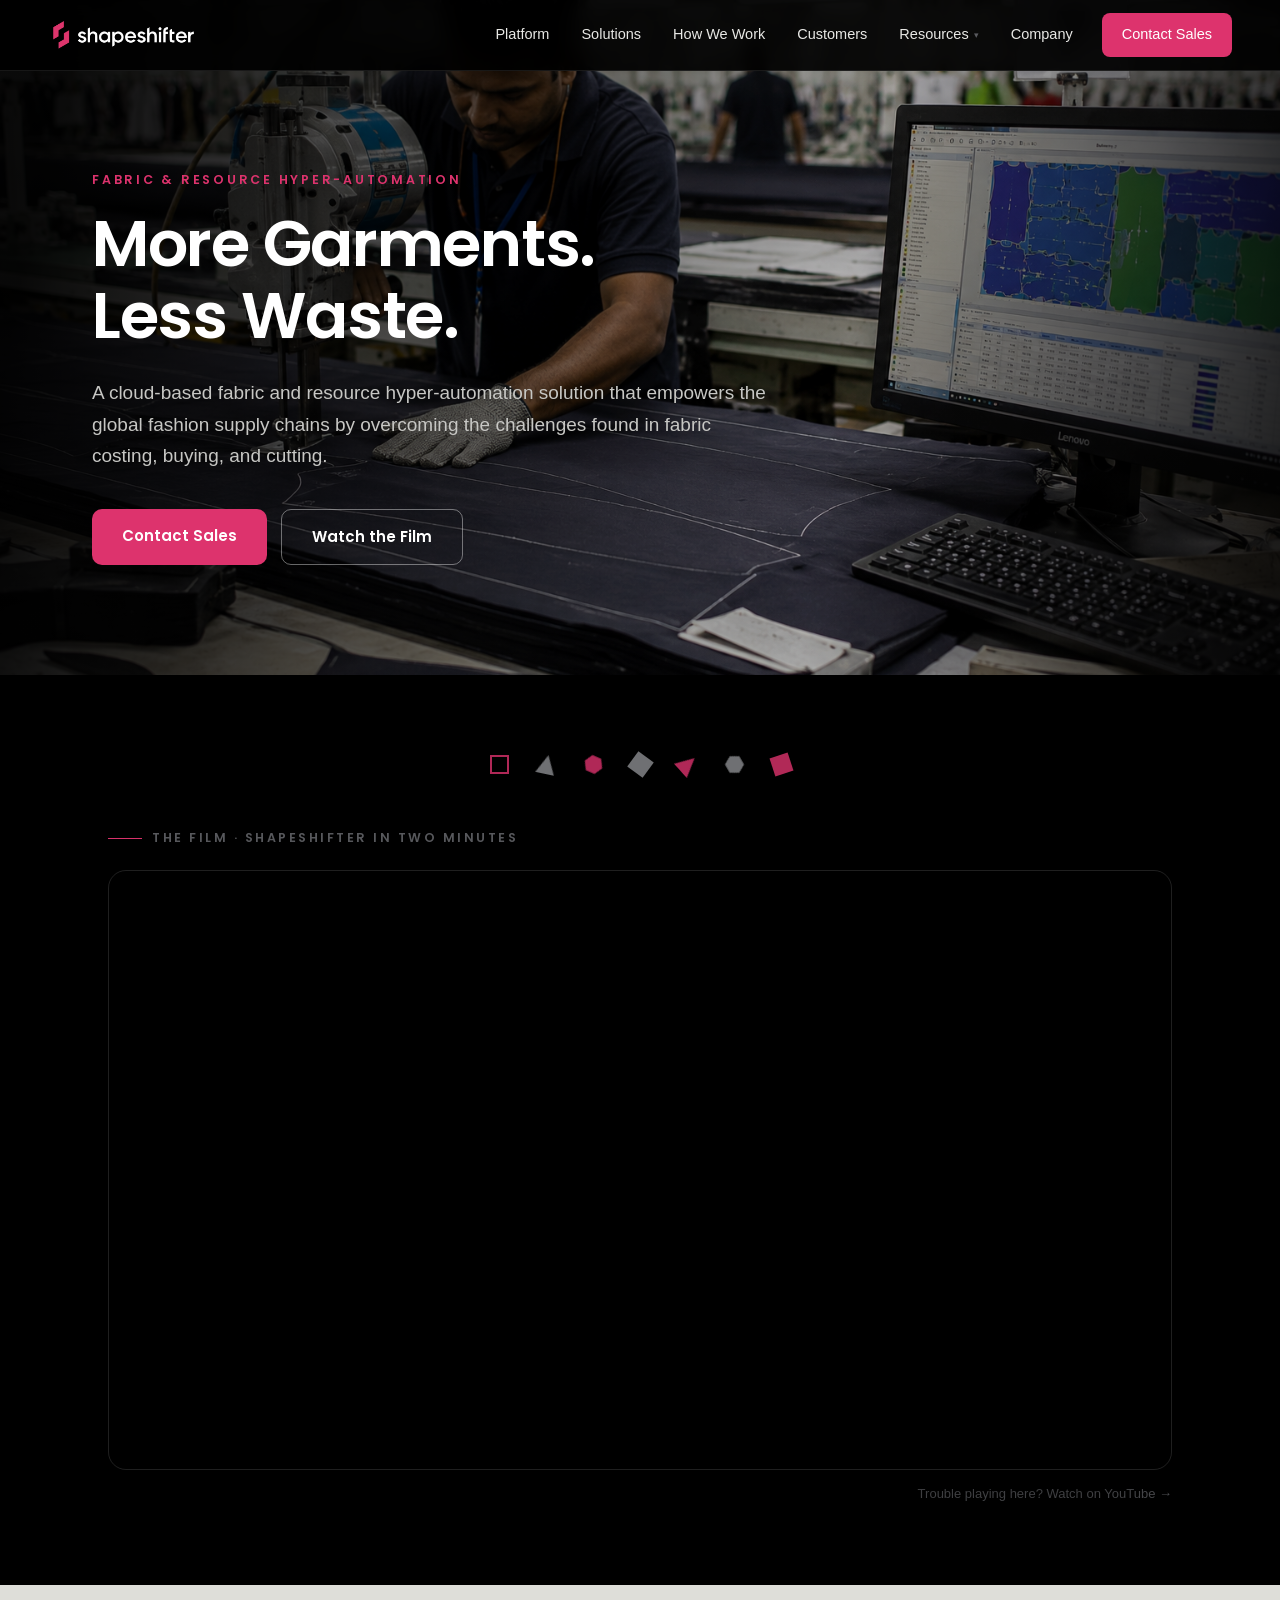
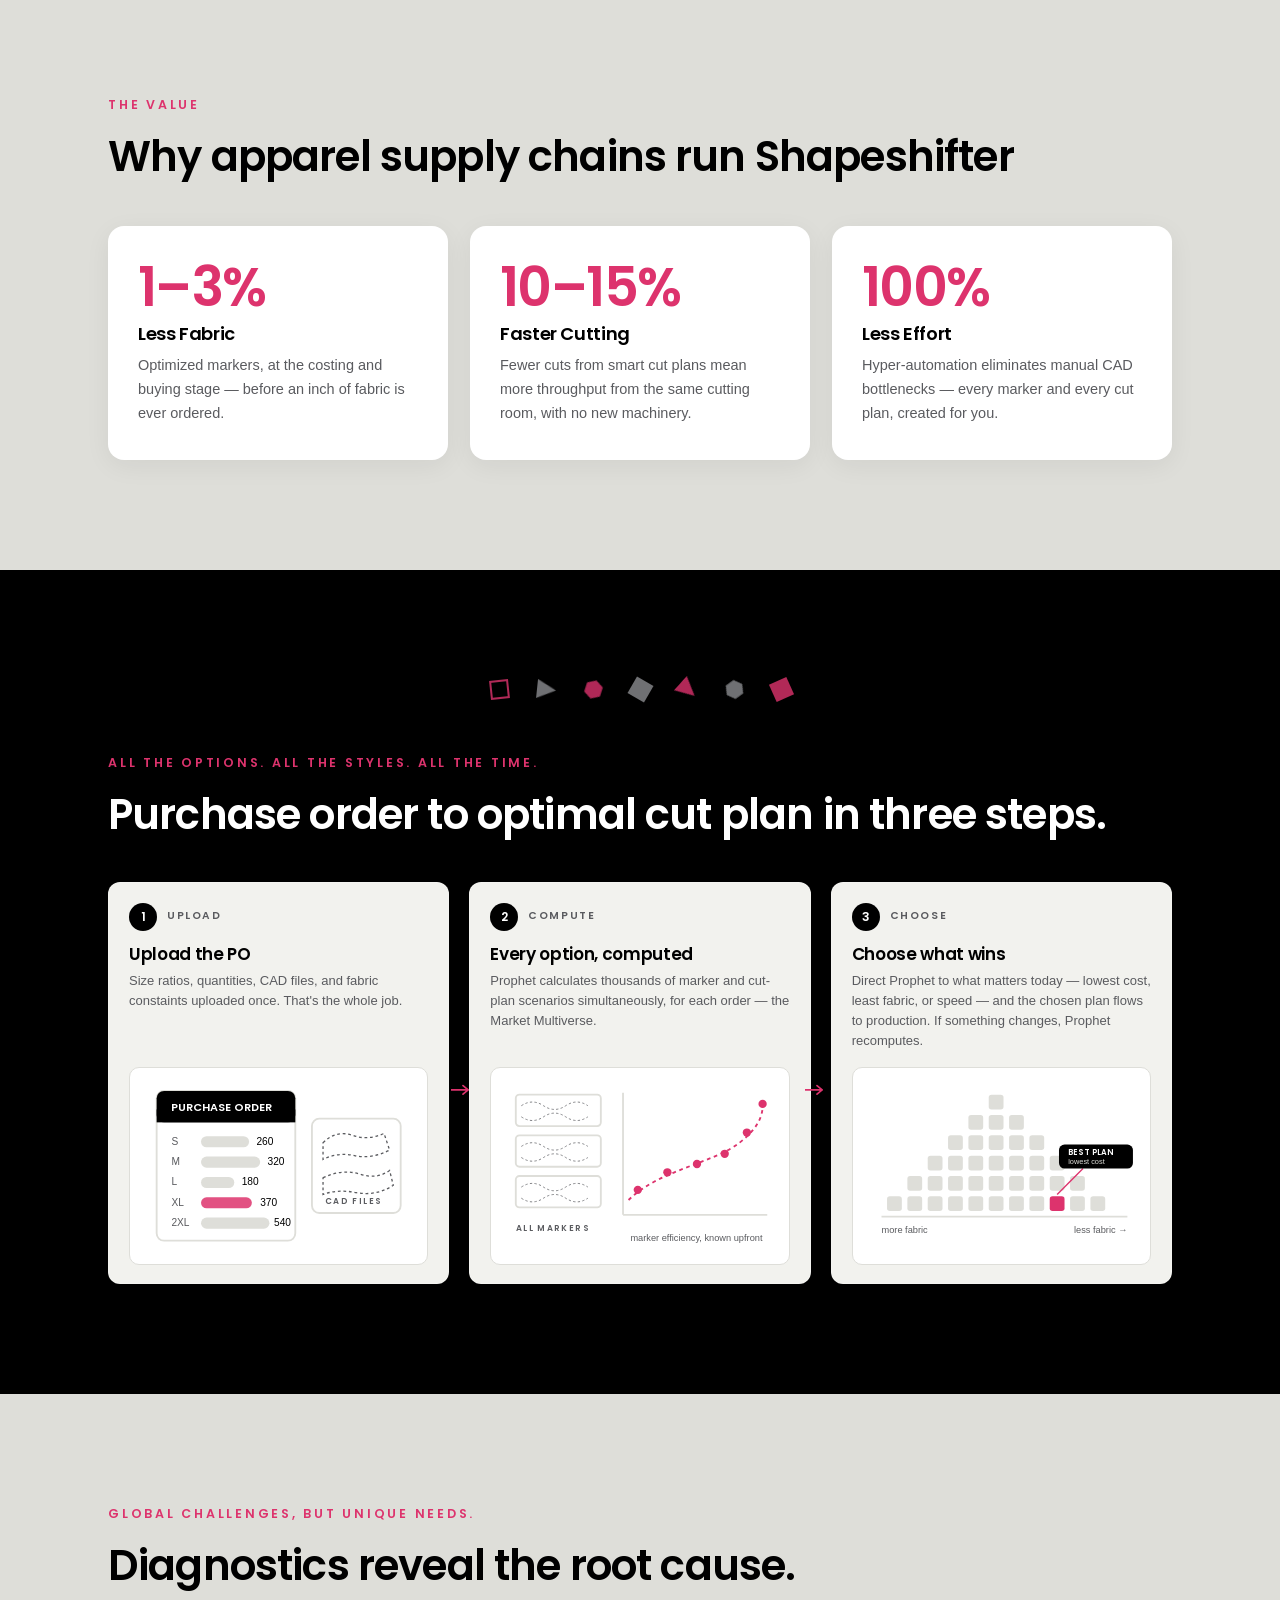
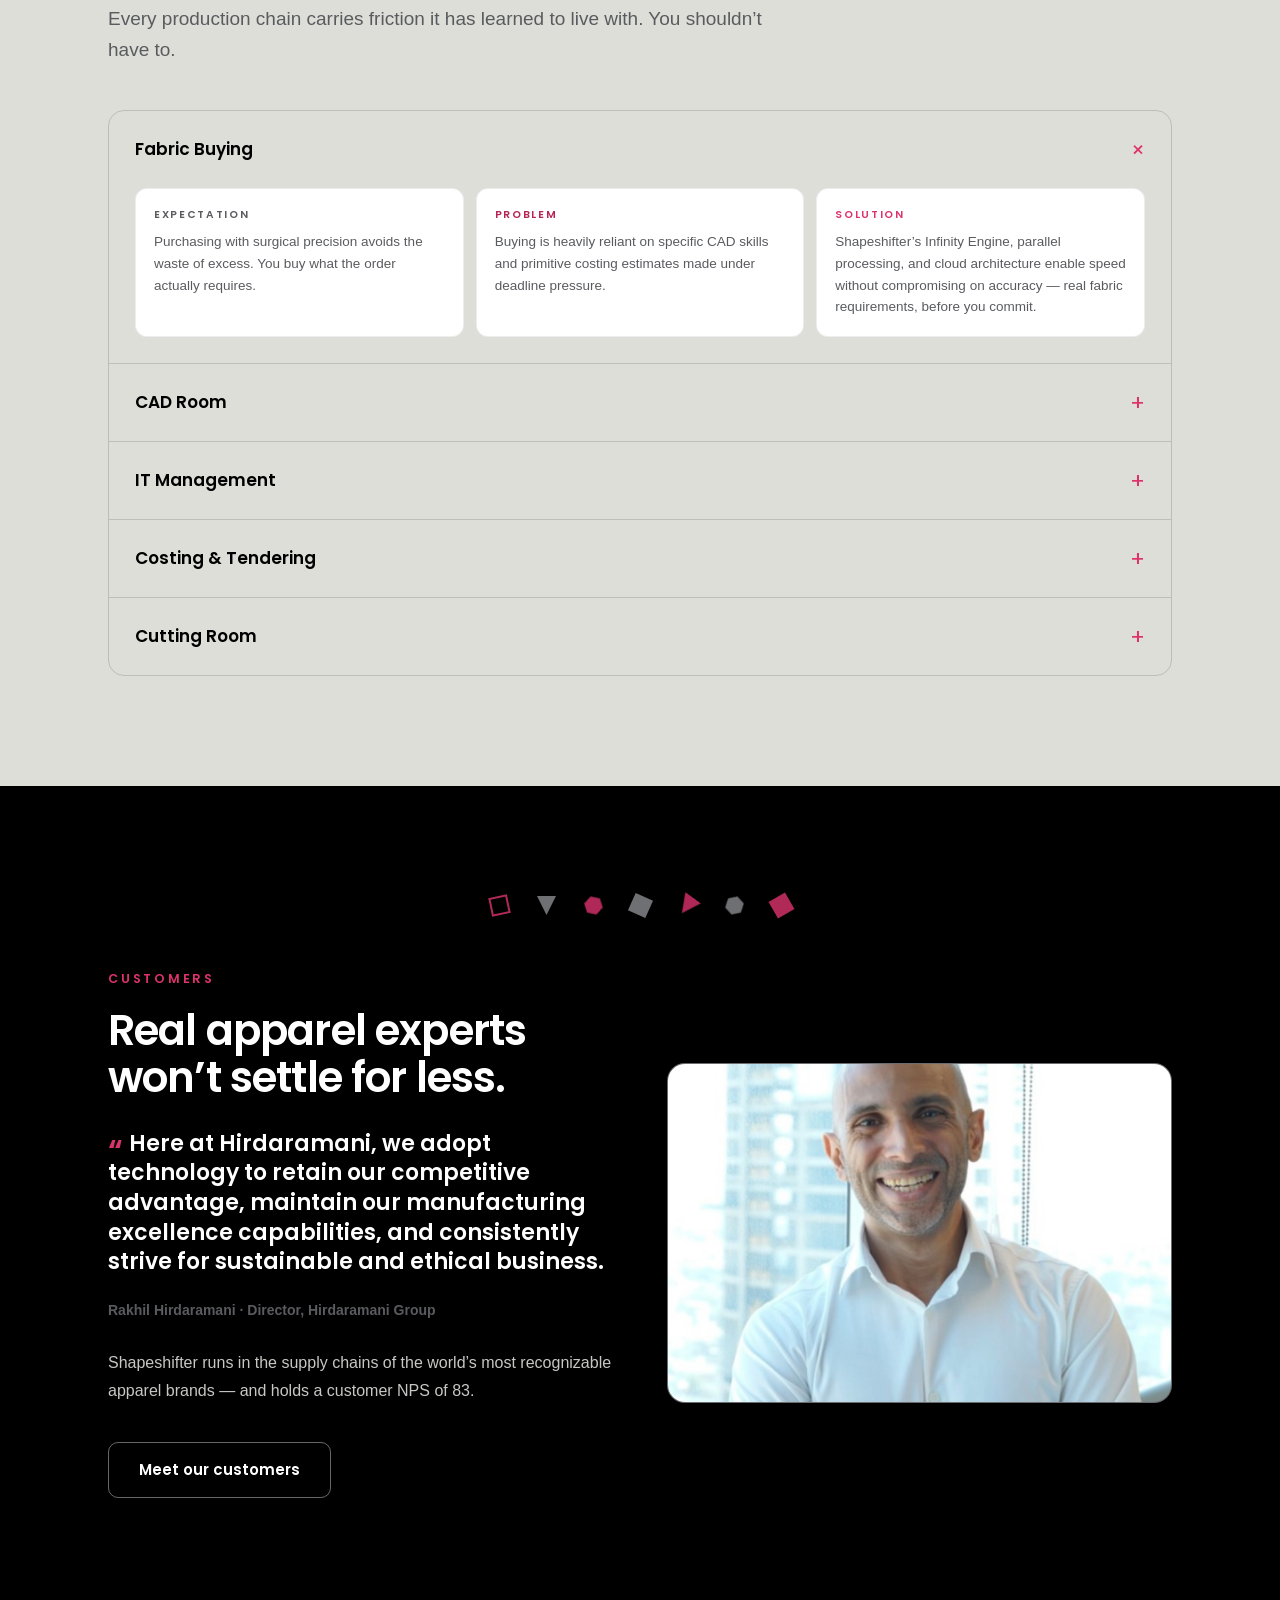
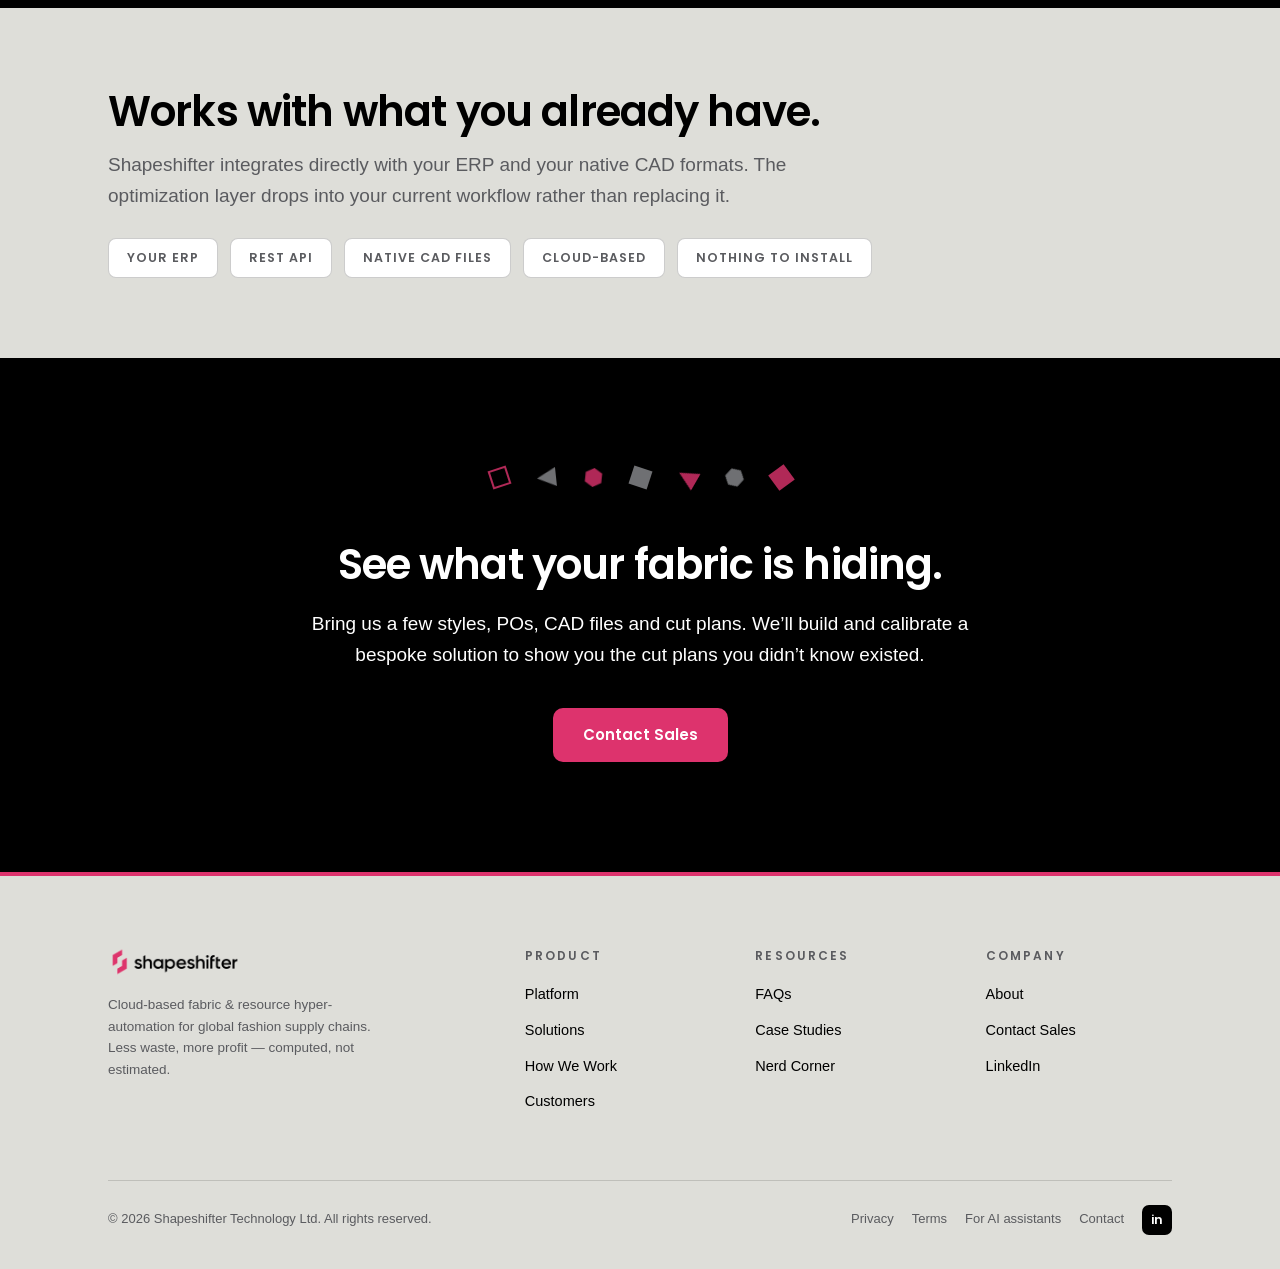
==== commit 6b9dc242: "text changes" ====
--- a/index.html
+++ b/index.html
@@ -142,8 +142,8 @@
             <text x="34" y="72">S</text><rect x="66" y="63" width="52" height="12" rx="6" fill="#DEDED9"/><text x="126" y="72" fill="#000">260</text>
             <text x="34" y="94">M</text><rect x="66" y="85" width="64" height="12" rx="6" fill="#DEDED9"/><text x="138" y="94" fill="#000">320</text>
             <text x="34" y="116">L</text><rect x="66" y="107" width="36" height="12" rx="6" fill="#DEDED9"/><text x="110" y="116" fill="#000">180</text>
-            <text x="34" y="138">XL</text><rect x="66" y="129" width="74" height="12" rx="6" fill="#DD336D" opacity=".85"/><text x="148" y="138" fill="#000">370</text>
-            <text x="34" y="160">2XL</text><rect x="66" y="151" width="88" height="12" rx="6" fill="#DEDED9"/><text x="160" y="160" fill="#000">540</text>
+            <text x="34" y="138">XL</text><rect x="66" y="129" width="55" height="12" rx="6" fill="#DD336D" opacity=".85"/><text x="130" y="138" fill="#000">370</text>
+            <text x="34" y="160">2XL</text><rect x="66" y="151" width="74" height="12" rx="6" fill="#DEDED9"/><text x="145" y="160" fill="#000">540</text>
           </g>
           <rect x="186" y="44" width="96" height="102" rx="8" fill="#FFFFFF" stroke="#DEDED9" stroke-width="2"/>
           <g class="march-slow" stroke="#5A5B5F" stroke-width="1.4" fill="none" stroke-dasharray="3 3">
@@ -210,7 +210,7 @@
               <line class="draw-callout" pathLength="1" x1="210" y1="126" x2="238" y2="98" stroke="#DD336D" stroke-width="1.5"/>
               <rect x="212" y="72" width="80" height="26" rx="6" fill="#000000"/>
               <text x="222" y="83" font-family="Poppins,sans-serif" font-weight="600" font-size="8.5" fill="#FFFFFF">BEST PLAN</text>
-              <text x="222" y="93" font-family="Inter,sans-serif" font-size="8" fill="#DEDED9">lowest fabric use</text>
+              <text x="222" y="93" font-family="Inter,sans-serif" font-size="8" fill="#DEDED9">lowest cost</text>
             </g>
             <line x1="20" y1="150" x2="286" y2="150" stroke="#DEDED9" stroke-width="2"/>
             <text x="20" y="168" font-family="Inter,sans-serif" font-size="10" fill="#5A5B5F">more fabric</text>
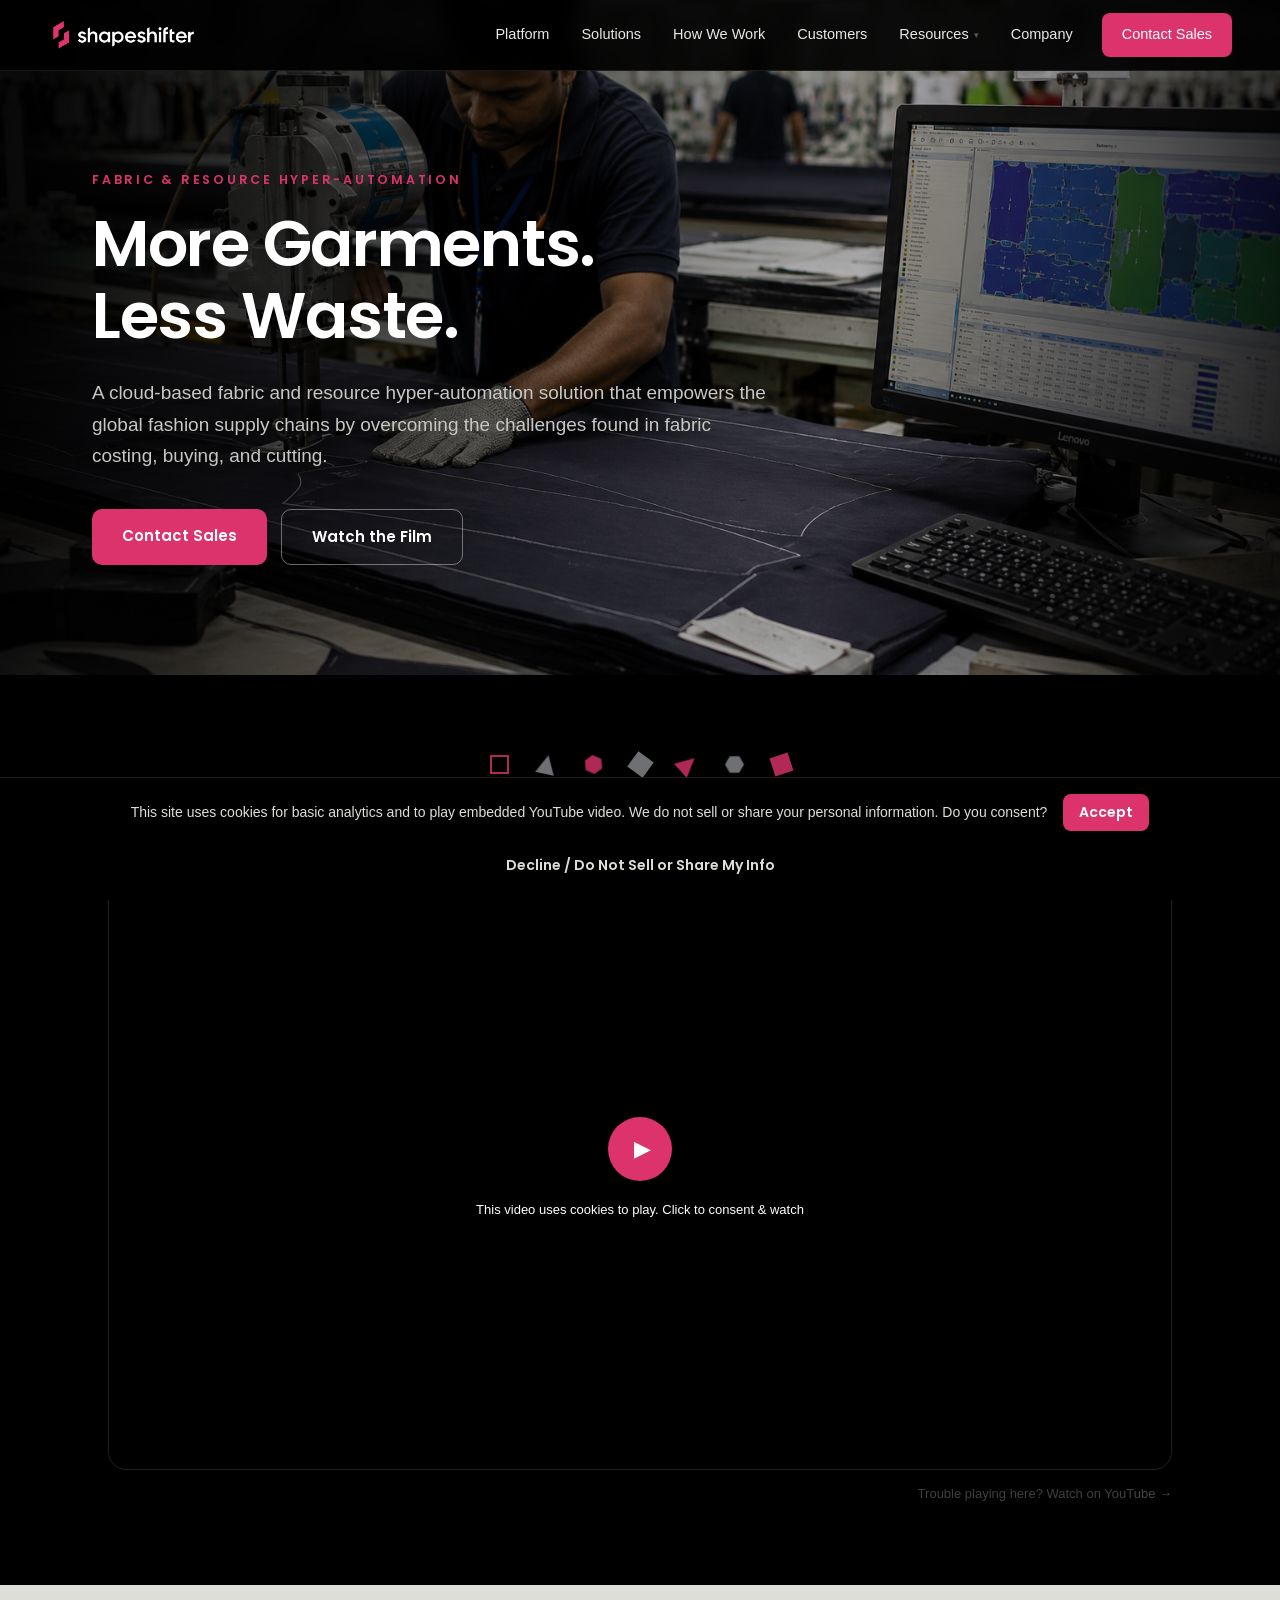
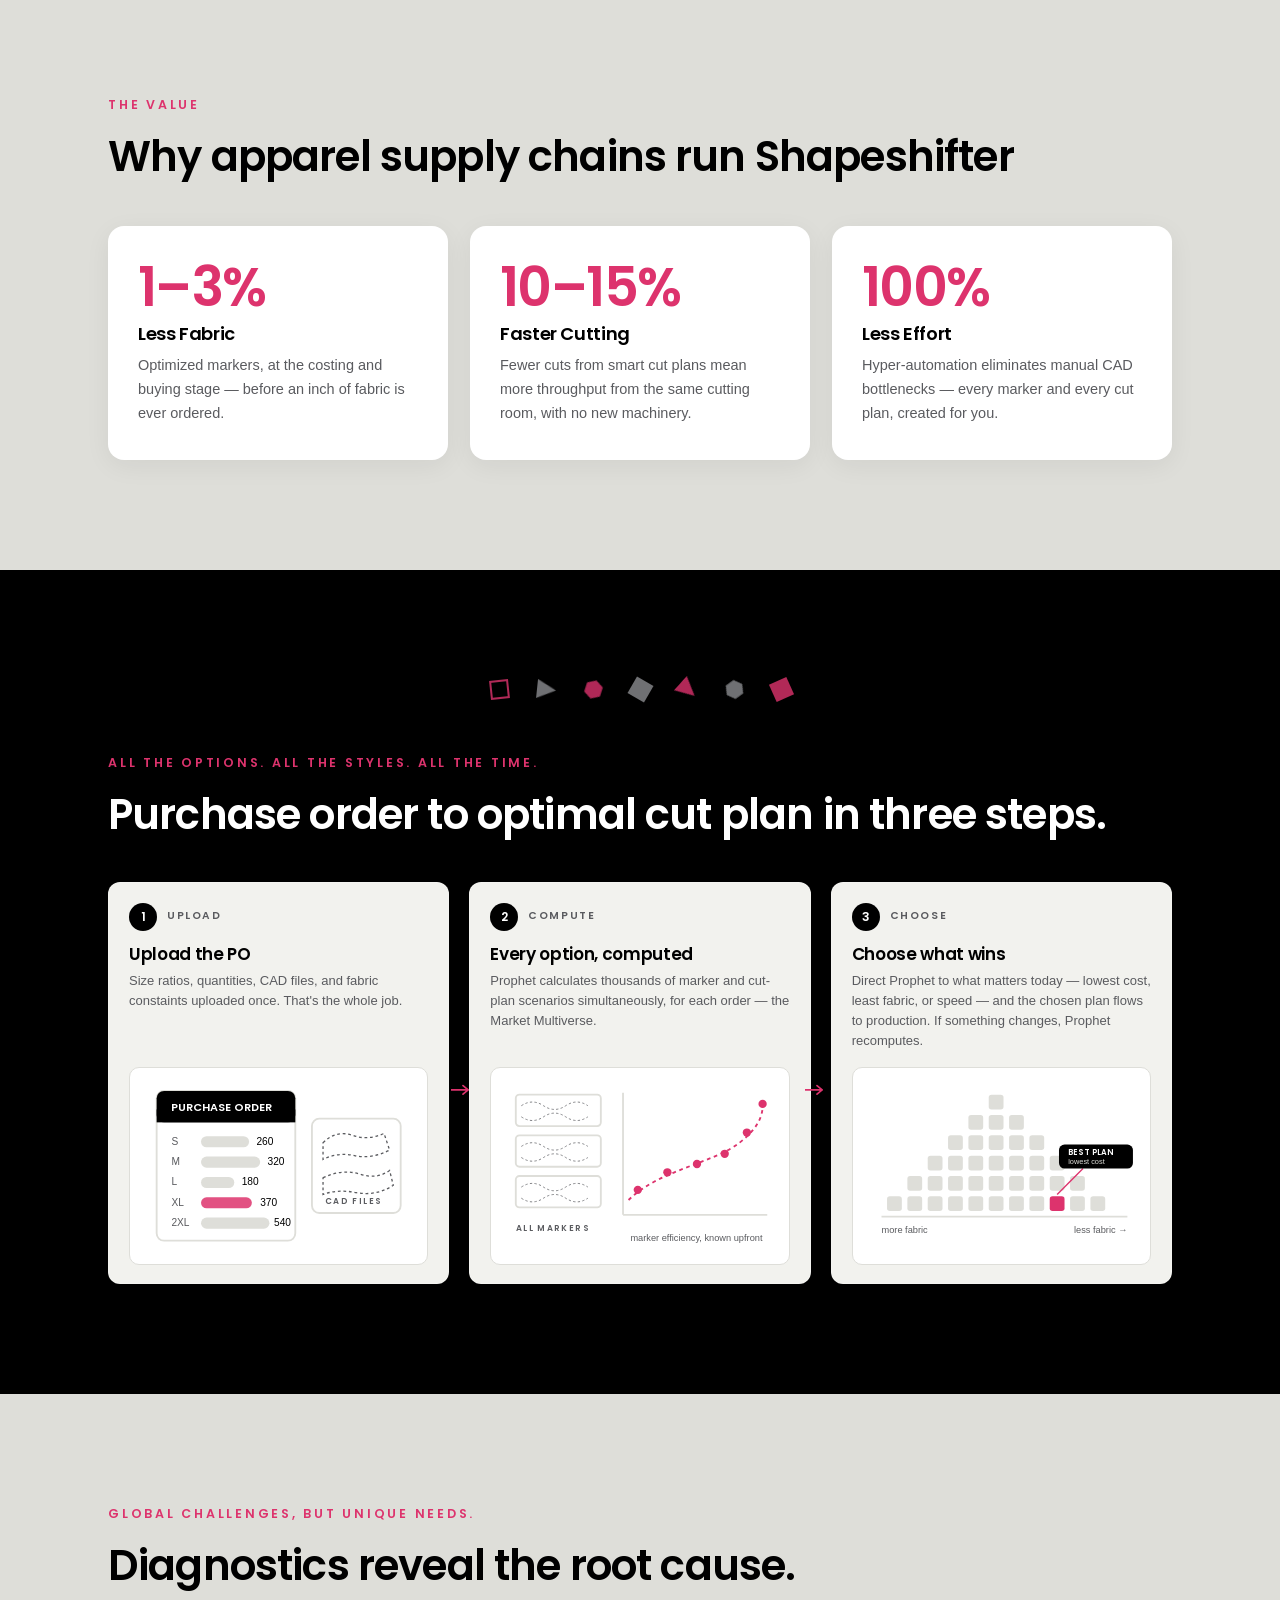
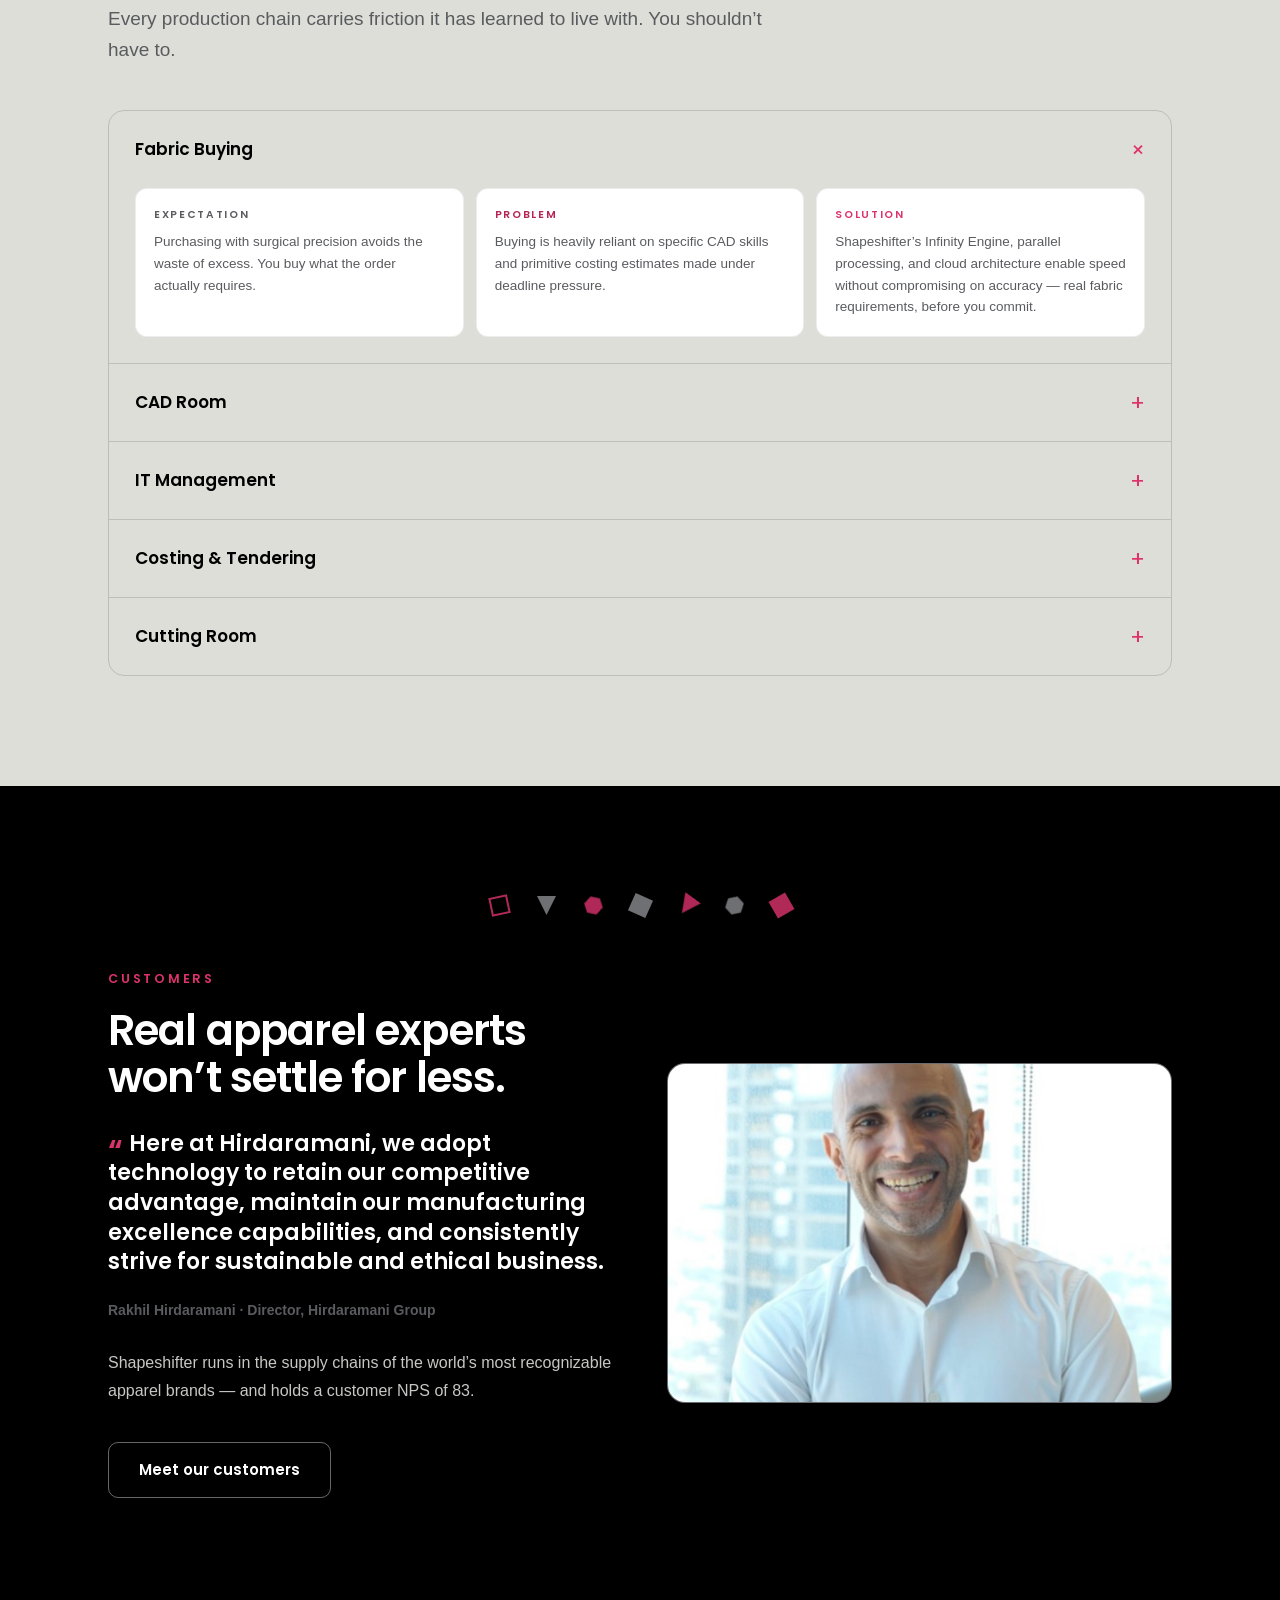
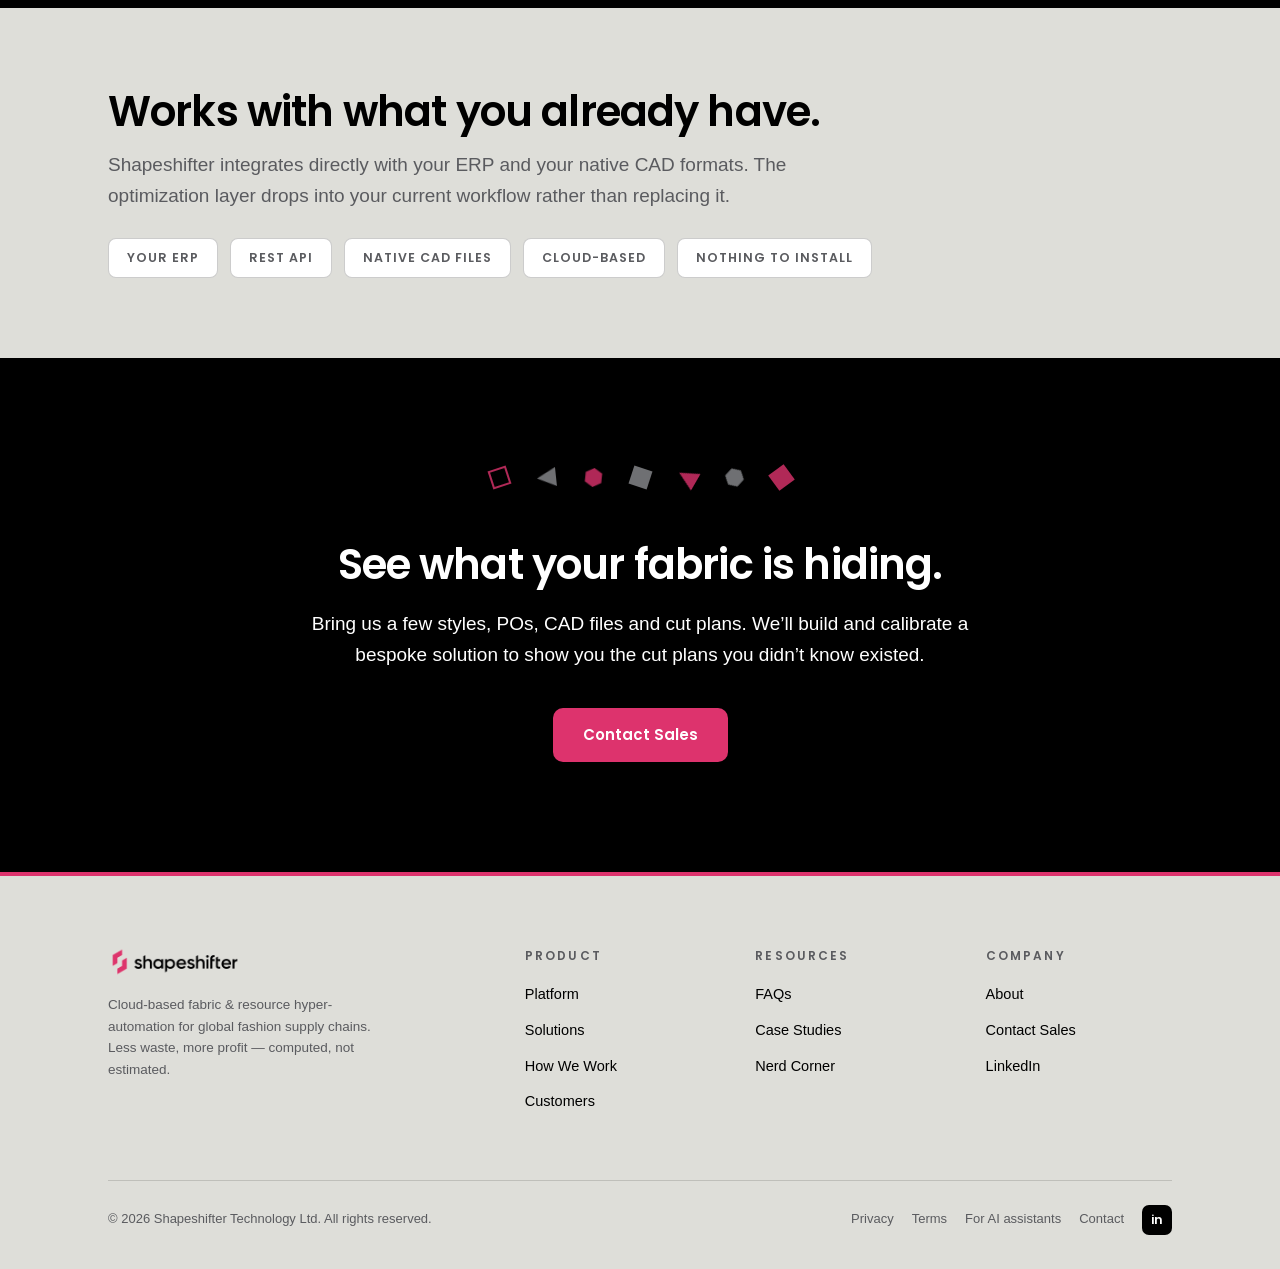
==== commit a4d088d8: "Gate YouTube and HubSpot embeds behind cookie consent Replace direct video iframe and form embed scr" ====
--- a/index.html
+++ b/index.html
@@ -53,7 +53,7 @@
   ]
 }
 </script>
-<link rel="stylesheet" href="assets/css/style.css?v=4">
+<link rel="stylesheet" href="assets/css/style.css?v=5">
 </head>
 <body data-page="home">
 <header class="site-head">
@@ -101,9 +101,13 @@
     
 <div class="film-tag reveal"><i></i>The film &middot; Shapeshifter in two minutes</div>
 <div class="film-frame reveal d1">
-  <iframe src="https://www.youtube.com/embed/EPqxwD7VMgI?rel=0" title="Shapeshifter film"
-    allow="accelerometer; clipboard-write; encrypted-media; gyroscope; picture-in-picture; web-share"
-    referrerpolicy="strict-origin-when-cross-origin" allowfullscreen loading="lazy"></iframe>
+  <div id="video-frame" data-video-id="EPqxwD7VMgI">
+    <img class="video-thumb" src="https://i.ytimg.com/vi/EPqxwD7VMgI/maxresdefault.jpg" alt="Shapeshifter film preview" loading="lazy">
+    <button id="video-play" class="video-play-btn" aria-label="Play the Shapeshifter film">
+      <span class="play-icon">&#9654;</span>
+      <span class="play-note">This video uses cookies to play. Click to consent &amp; watch</span>
+    </button>
+  </div>
 </div>
 <p class="film-fallback reveal d2"><a href="https://www.youtube.com/watch?v=EPqxwD7VMgI" target="_blank" rel="noopener">Trouble playing here? Watch on YouTube &rarr;</a></p>
   </div>
--- a/assets/css/style.css
+++ b/assets/css/style.css
@@ -353,3 +353,31 @@
   .po-bars rect{transform:scaleX(1);transition:none}
   .draw-callout{stroke-dashoffset:0;transition:none}
 }
+
+/* ---------- cookie consent (CCPA/CPRA + opt-in gate) — site-wide ---------- */
+#consent-banner{position:fixed;left:0;right:0;bottom:0;z-index:9999;display:flex;flex-wrap:wrap;align-items:center;justify-content:center;gap:16px;padding:16px 20px;background:var(--black);color:var(--stone);font-family:var(--body);font-size:14px;border-top:1px solid rgba(255,255,255,.12)}
+#consent-banner button{padding:8px 16px;border:0;border-radius:8px;font-size:14px;font-family:var(--head);font-weight:600;cursor:pointer}
+#consent-accept{background:var(--coral);color:#fff}
+#consent-accept:hover{background:var(--coral-deep)}
+#consent-decline{background:transparent;color:var(--stone);border:1px solid rgba(255,255,255,.3)}
+#privacy-choices{position:fixed;left:16px;bottom:16px;z-index:9998;font-family:var(--body);font-size:12px;color:var(--gray);text-decoration:underline;cursor:pointer;background:#fff;border:0;padding:4px 8px;border-radius:4px;box-shadow:0 2px 8px rgba(0,0,0,.12);display:none}
+
+/* Video: preview thumbnail + play/consent overlay until accepted (index, platform) */
+#video-frame{position:absolute;inset:0}
+#video-frame iframe{position:absolute;inset:0;width:100%;height:100%;border:0}
+.video-thumb{position:absolute;inset:0;width:100%;height:100%;object-fit:cover}
+.video-play-btn{position:absolute;inset:0;width:100%;height:100%;display:flex;flex-direction:column;align-items:center;justify-content:center;gap:14px;background:rgba(0,0,0,.4);border:0;cursor:pointer;color:#fff;font-family:var(--body)}
+.video-play-btn .play-icon{width:64px;height:64px;border-radius:50%;background:var(--coral);display:flex;align-items:center;justify-content:center;font-size:22px;padding-left:4px;transition:background .2s,transform .2s}
+.video-play-btn:hover .play-icon{background:var(--coral-deep);transform:scale(1.06)}
+.video-play-btn .play-note{font-size:13px;background:rgba(0,0,0,.55);padding:7px 16px;border-radius:20px}
+
+/* Contact form: grayed-out/disabled placeholder until consent is given (contact page) */
+.hs-form-frame{position:relative;min-height:200px}
+.hs-form-frame.locked{filter:grayscale(1);opacity:.5;pointer-events:none}
+#form-placeholder{font-family:var(--body)}
+#form-placeholder .fake-note{text-align:center;font-size:13px;color:var(--gray);margin-bottom:20px}
+#form-placeholder .fake-label{height:12px;width:90px;border-radius:4px;background:var(--stone);margin-bottom:6px}
+#form-placeholder .fake-field{height:38px;border-radius:6px;background:#ececea;margin:0 0 18px}
+#form-loading{display:flex;flex-direction:column;align-items:center;justify-content:center;gap:14px;min-height:200px;font-family:var(--body);color:var(--gray);font-size:14px}
+#form-loading .spinner{width:30px;height:30px;border-radius:50%;border:3px solid var(--stone);border-top-color:var(--coral);animation:form-spin .8s linear infinite}
+@keyframes form-spin{to{transform:rotate(360deg)}}
